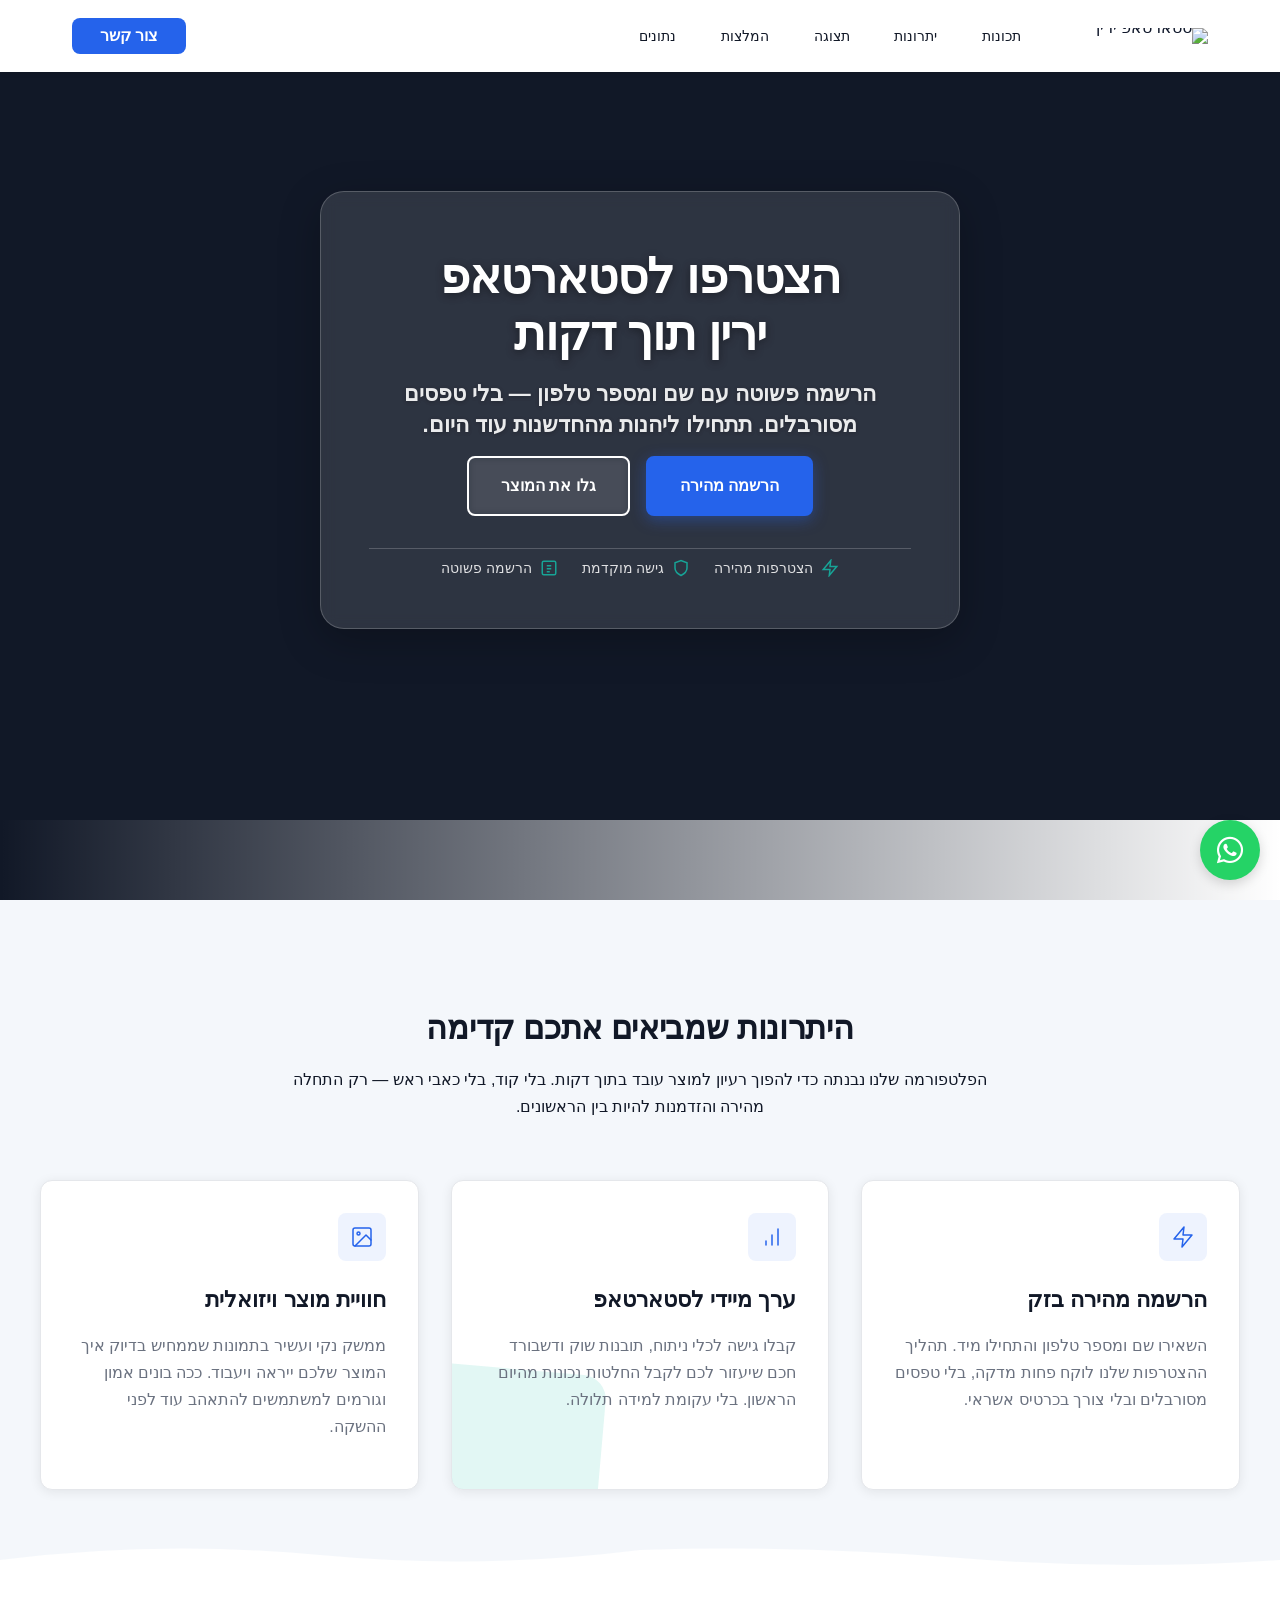
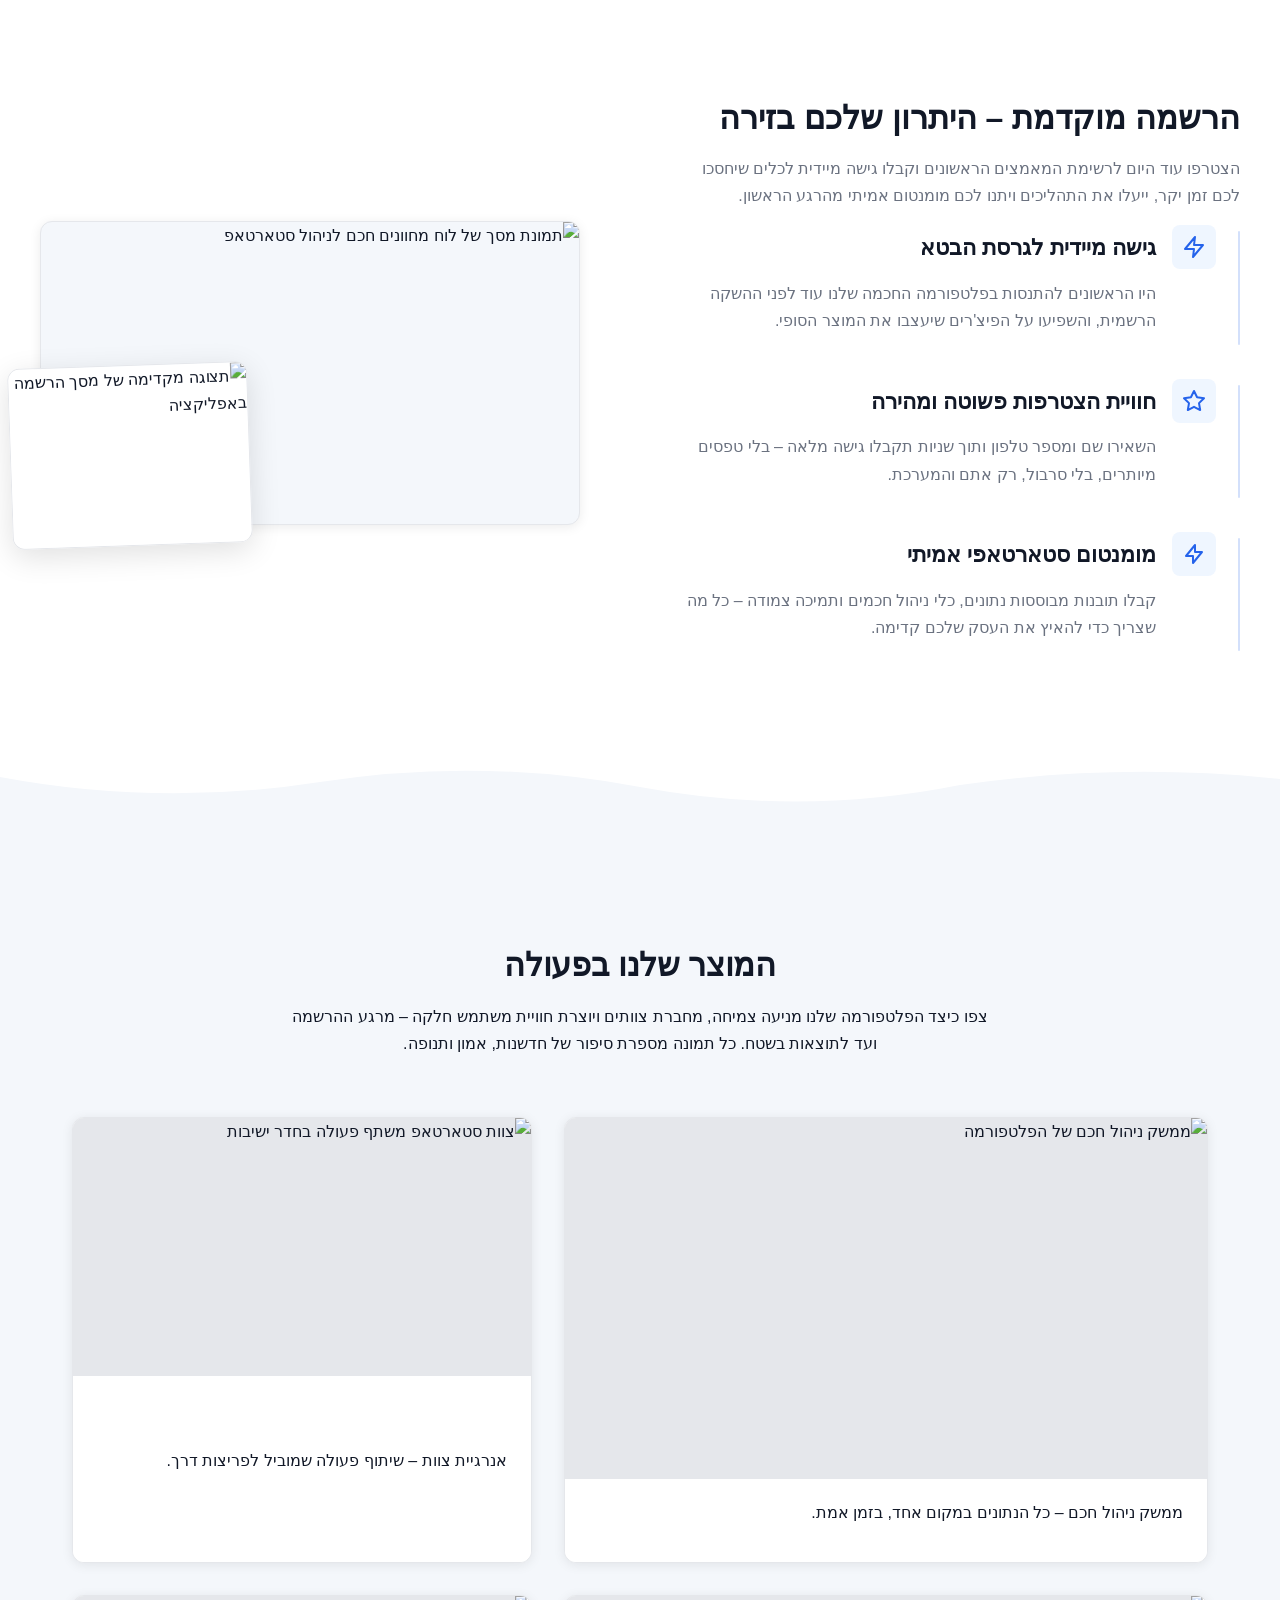
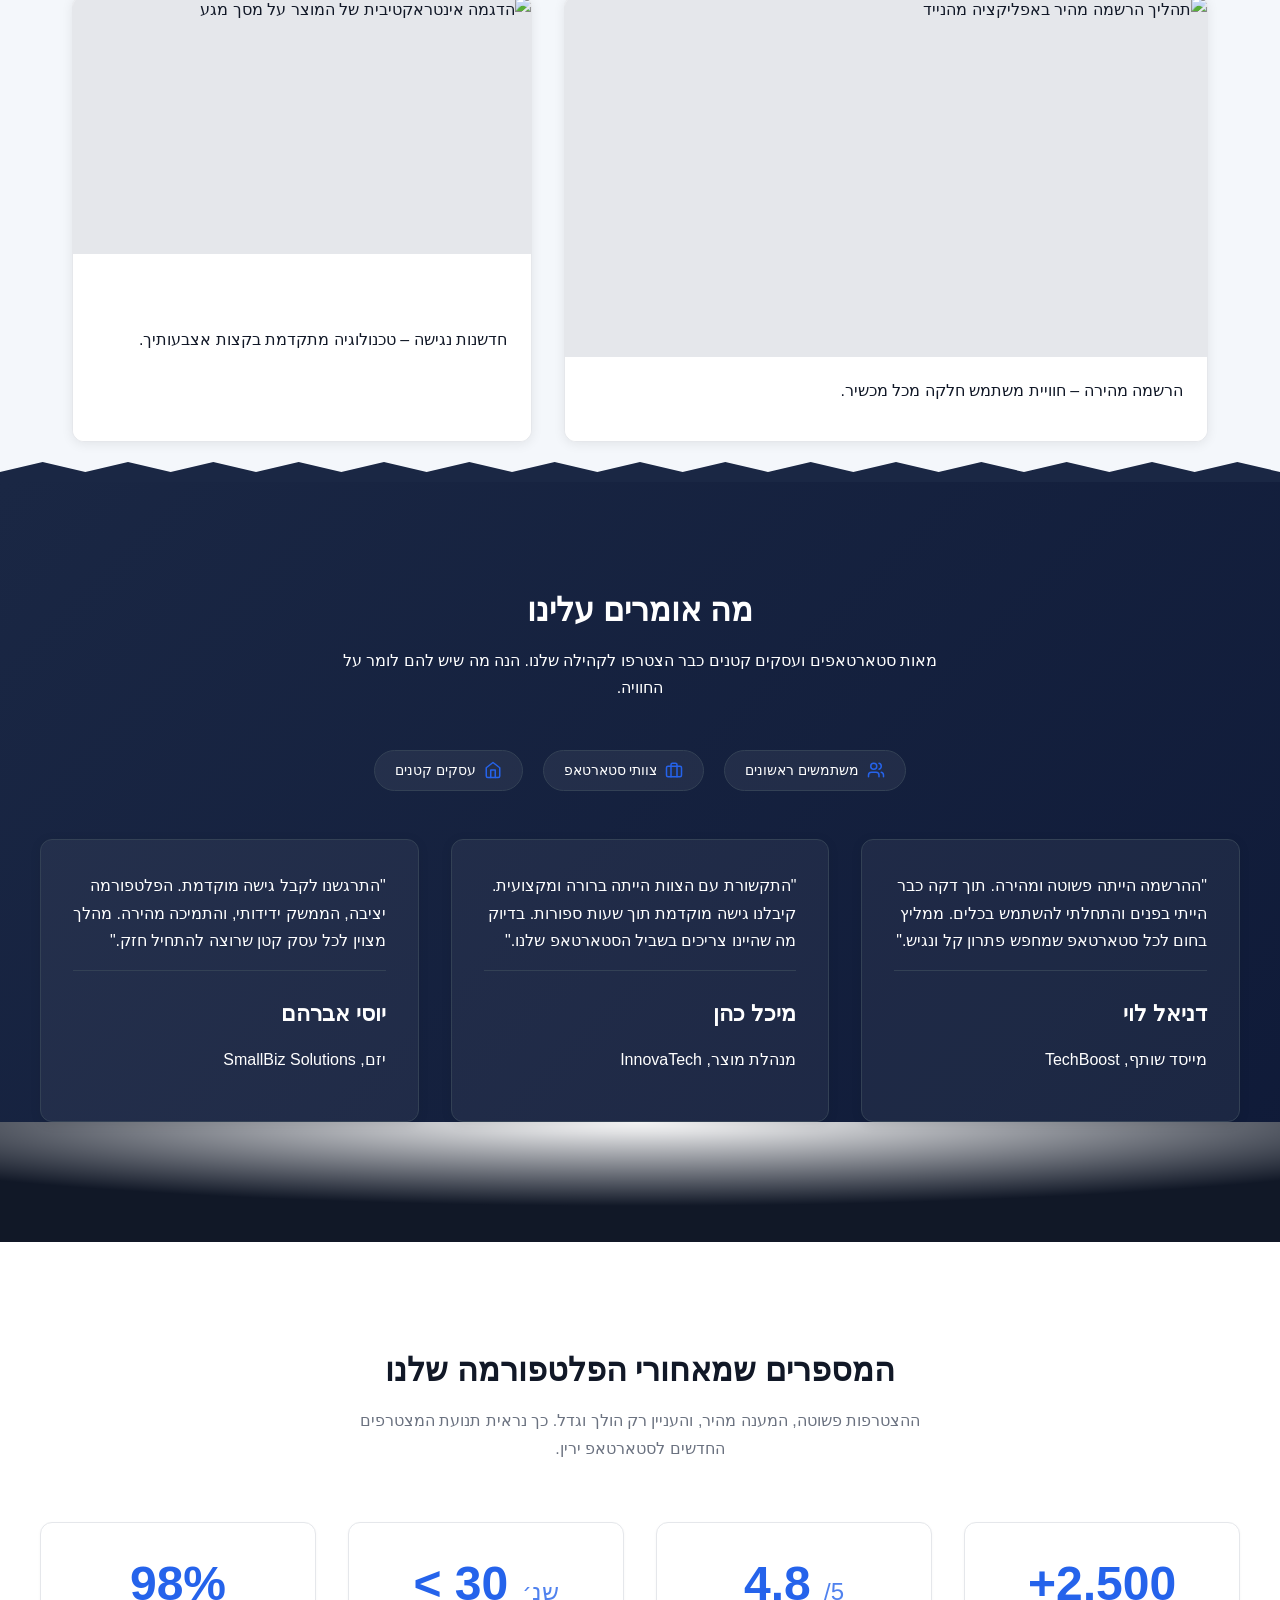
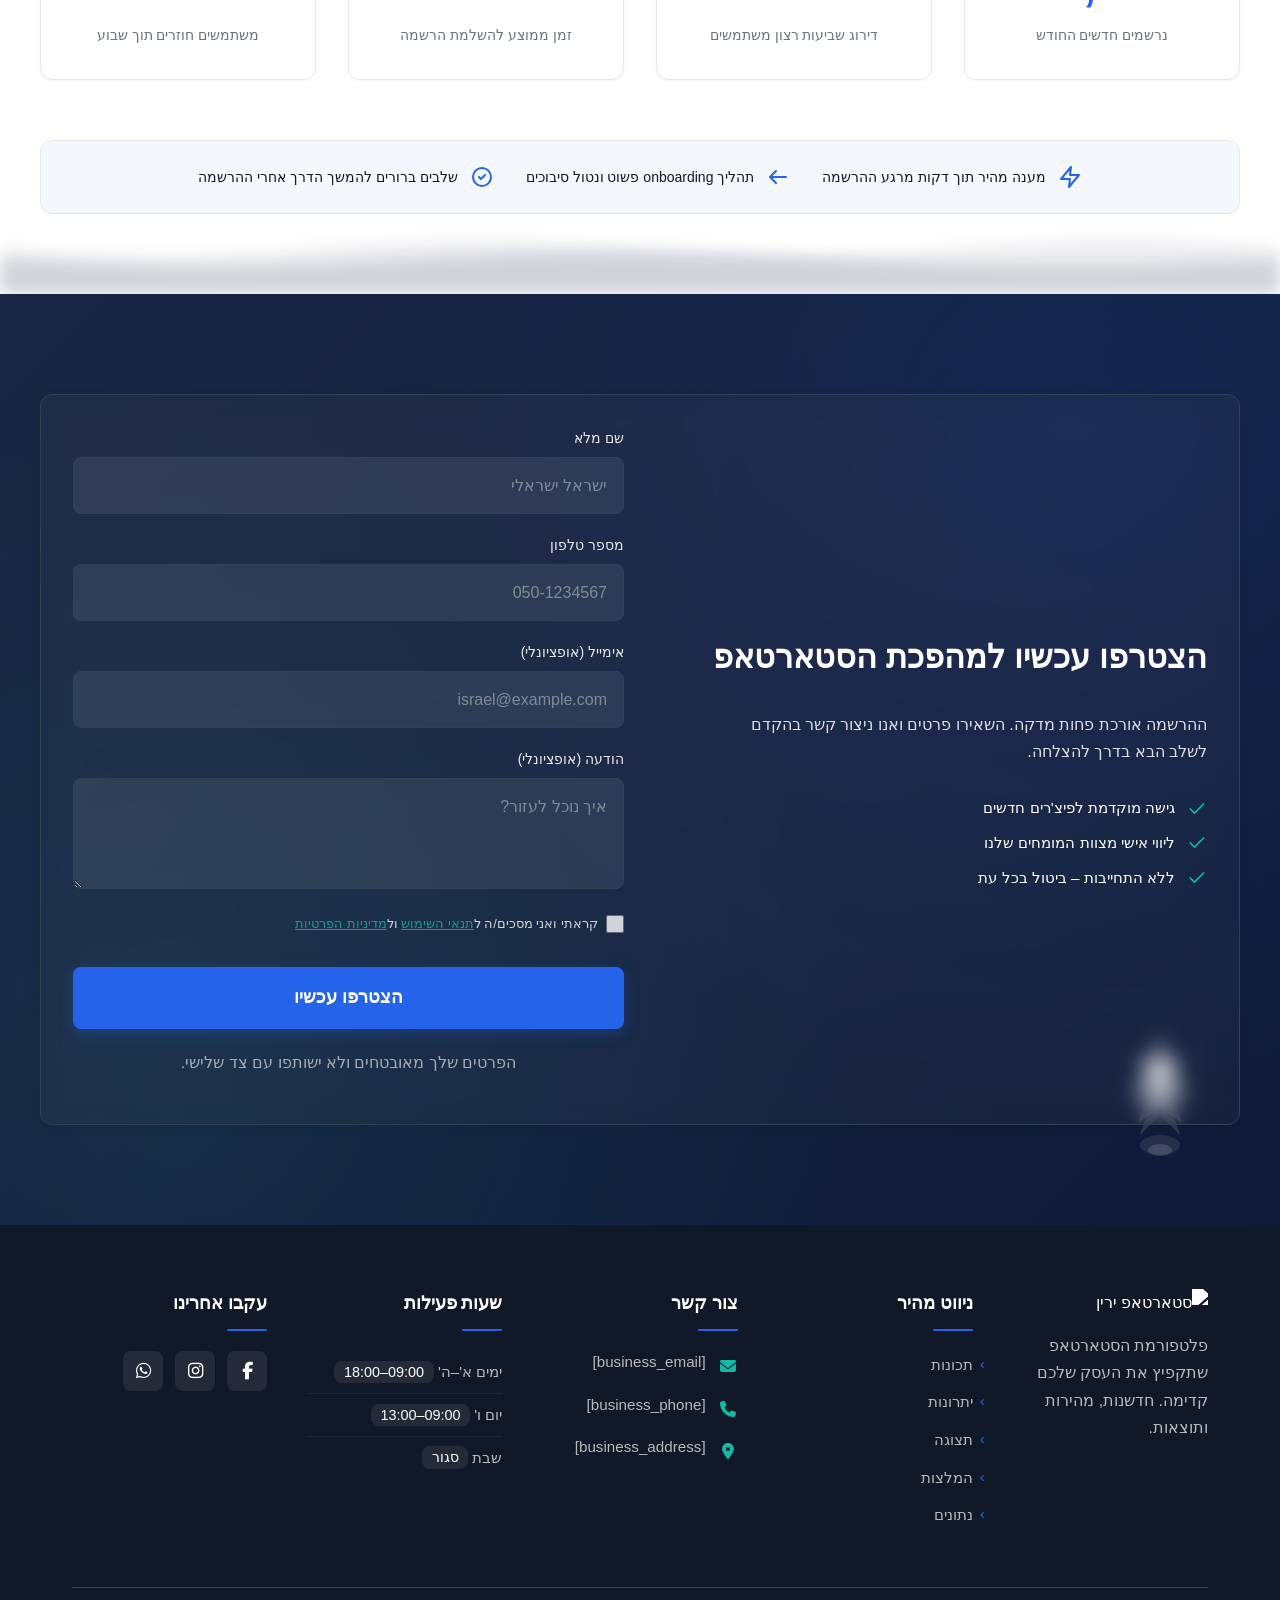
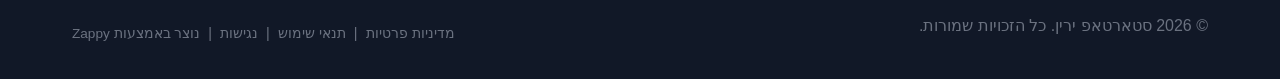
==== public/index.html @ 07b591f6 "Initial website commit" ====
<!DOCTYPE html>
<html lang="he" dir="rtl">
<head>
    <meta charset="UTF-8">
    <meta name="viewport" content="width=device-width, initial-scale=1.0">
    <meta name="robots" content="index, follow">
    <title>הצטרפו למהפכת הסטארטאפים — סטארטאפ ירין</title>
    <meta name="description" content="סטארטאפ ירין מזמין אתכם להירשם עכשיו עם שם ומספר טלפון ולהיות חלק מהדור הבא של חברות טכנולוגיות. גלו תמונות מעוררות השראה והתחילו את המסע שלכם עוד היום!">
    <meta name="keywords" content="hr technology startups, startup technology companies, הרשמה לסטארטאפ, חדשנות טכנולוגית, לידים לסטארטאפים">
    
    <!-- Favicons -->
    <link rel="icon" type="image/x-icon" href="/assets/favicon.ico">
    <link rel="icon" type="image/png" sizes="16x16" href="/assets/favicon-16x16.png">
    <link rel="icon" type="image/png" sizes="32x32" href="/assets/favicon-32x32.png">
    <link rel="icon" type="image/png" sizes="48x48" href="/assets/favicon-48x48.png">
    <link rel="icon" type="image/png" sizes="192x192" href="/assets/favicon-192x192.png">
    <link rel="icon" type="image/png" sizes="512x512" href="/assets/favicon-512x512.png">
    <link rel="apple-touch-icon" href="/assets/apple-touch-icon.png">
    <!-- Zappy Analytics -->
<script>
(function() {
  'use strict';
  
  // Configuration
  var config = {
    websiteId: 'b6026692-5ece-410d-b114-a213144dacfb',
    apiUrl: 'https://api.zappy5.com/api/analytics/track',
    sessionDuration: 30 * 60 * 1000, // 30 minutes
    visitorDuration: 30 * 24 * 60 * 60 * 1000, // 30 days
    trackPageViews: true,
    trackClicks: true,
    trackFormSubmissions: true
  };
  
  // Generate or retrieve persistent visitor ID (30 days)
  function getVisitorId() {
    var visitorKey = 'zappy_visitor_' + config.websiteId;
    var visitor = null;
    
    try {
      visitor = localStorage.getItem(visitorKey);
      if (visitor) {
        var visitorData = JSON.parse(visitor);
        var now = Date.now();
        
        // Check if visitor ID is still valid (30 days)
        if (now - visitorData.created < config.visitorDuration) {
          // Update last seen timestamp
          visitorData.lastSeen = now;
          localStorage.setItem(visitorKey, JSON.stringify(visitorData));
          return visitorData.id;
        }
      }
    } catch (e) {
      console.warn('Zappy Analytics: LocalStorage not available');
    }
    
    // Generate new visitor ID
    var newVisitorId = 'zv_' + Date.now() + '_' + Math.random().toString(36).substr(2, 9);
    
    try {
      localStorage.setItem(visitorKey, JSON.stringify({
        id: newVisitorId,
        created: Date.now(),
        lastSeen: Date.now()
      }));
    } catch (e) {
      // Continue without local storage
    }
    
    return newVisitorId;
  }
  
  // Generate or retrieve session ID (30 minutes)
  function getSessionId() {
    var sessionKey = 'zappy_session_' + config.websiteId;
    var session = null;
    
    try {
      session = sessionStorage.getItem(sessionKey);
      if (session) {
        var sessionData = JSON.parse(session);
        var now = Date.now();
        
        // Check if session is still valid
        if (now - sessionData.timestamp < config.sessionDuration) {
          // Update timestamp
          sessionData.timestamp = now;
          sessionStorage.setItem(sessionKey, JSON.stringify(sessionData));
          return sessionData.id;
        }
      }
    } catch (e) {
      console.warn('Zappy Analytics: SessionStorage not available');
    }
    
    // Generate new session ID
    var newSessionId = 'zs_' + Date.now() + '_' + Math.random().toString(36).substr(2, 9);
    
    try {
      sessionStorage.setItem(sessionKey, JSON.stringify({
        id: newSessionId,
        timestamp: Date.now()
      }));
    } catch (e) {
      // Continue without session storage
    }
    
    return newSessionId;
  }
  
  var visitorId = getVisitorId();
  var sessionId = getSessionId();
  
  // Track an event
  function trackEvent(eventType, data) {
    data = data || {};
    
    var eventData = {
      website_id: config.websiteId,
      event_type: eventType,
      page_path: window.location.pathname,
      referrer: document.referrer || 'direct',
      visitor_id: visitorId,
      session_id: sessionId,
      metadata: data
    };
    
    // Use sendBeacon if available (better for page unload events)
    if (navigator.sendBeacon) {
      var blob = new Blob([JSON.stringify(eventData)], { type: 'application/json' });
      navigator.sendBeacon(config.apiUrl, blob);
    } else {
      // Fallback to fetch
      fetch(config.apiUrl, {
        method: 'POST',
        headers: {
          'Content-Type': 'application/json'
        },
        body: JSON.stringify(eventData),
        keepalive: true
      }).catch(function(error) {
        console.warn('Zappy Analytics: Failed to track event', error);
      });
    }
  }
  
  // Track page view
  if (config.trackPageViews) {
    trackEvent('pageview', {
      title: document.title,
      url: window.location.href
    });
  }
  
  // Track clicks on important elements
  if (config.trackClicks) {
    document.addEventListener('click', function(e) {
      var target = e.target;
      
      // Track button clicks (counted as actions)
      if (target.tagName === 'BUTTON' || target.closest('button')) {
        var button = target.tagName === 'BUTTON' ? target : target.closest('button');
        var clickMeta = {
          element: 'button',
          text: button.textContent.trim().substring(0, 100),
          id: button.id || null,
          class: button.className || null
        };
        
        trackEvent('click', clickMeta);
      }
      
      // Track link clicks (navigation - not counted as actions)
      else if (target.tagName === 'A' || target.closest('a')) {
        var link = target.tagName === 'A' ? target : target.closest('a');
        var navMeta = {
          element: 'link',
          text: link.textContent.trim().substring(0, 100),
          href: link.href,
          external: link.hostname !== window.location.hostname
        };
        
        trackEvent('navigation', navMeta);
      }
    }, true);
  }
  
  
  // Track form submissions
  if (config.trackFormSubmissions) {
    document.addEventListener('submit', function(e) {
      var form = e.target;
      
      trackEvent('form_submit', {
        form_id: form.id || null,
        form_name: form.name || null,
        form_action: form.action || null,
        form_method: form.method || 'GET'
      });
    }, true);
  }
  
  // Track time on page (send on page unload)
  var pageLoadTime = Date.now();
  
  window.addEventListener('beforeunload', function() {
    var timeOnPage = Math.floor((Date.now() - pageLoadTime) / 1000); // in seconds
    
    trackEvent('page_unload', {
      time_on_page: timeOnPage,
      page_path: window.location.pathname
    });
  });
  
  // Expose tracking function globally for custom events
  window.zappyAnalytics = {
    track: trackEvent,
    getVisitorId: function() { return visitorId; },
    getSessionId: function() { return sessionId; }
  };
  
})();
</script>
<!-- End Zappy Analytics -->
    <meta property="og:title" content="הצטרפו למהפכת הסטארטאפים — סטארטאפ ירין">
    <meta property="og:description" content="סטארטאפ ירין מזמין אתכם להירשם עכשיו עם שם ומספר טלפון ולהיות חלק מהדור הבא של חברות טכנולוגיות. גלו תמונות מעוררות השראה והתחילו את המסע שלכם עוד היום!">
    <meta name="twitter:card" content="summary_large_image">
    <meta name="twitter:title" content="הצטרפו למהפכת הסטארטאפים — סטארטאפ ירין">
    <meta name="twitter:description" content="סטארטאפ ירין מזמין אתכם להירשם עכשיו עם שם ומספר טלפון ולהיות חלק מהדור הבא של חברות טכנולוגיות. גלו תמונות מעוררות השראה והתחילו את המסע שלכם עוד היום!">
    <meta property="og:type" content="website">
  <meta property="og:locale" content="he_IL">
  
  
  
  
  
  <link rel="stylesheet" href="https://cdnjs.cloudflare.com/ajax/libs/font-awesome/6.4.0/css/all.min.css">
  <style>
    .skip-link { position: absolute; top: 0; left: 0; transform: translateY(-200%); padding: 12px 18px; background: var(--bg-dark, #1a1a1a); color: var(--text-light, #fff); font-weight: 600; border-radius: 0 0 8px 0; z-index: 10000; }
    .skip-link:focus { transform: none; outline: 2px solid var(--ring, #fff); outline-offset: 2px; }
    :focus-visible { outline: 2px solid var(--ring, currentColor); outline-offset: 3px; }
  </style>


  
    <!-- Favicons -->
    <link rel="icon" type="image/x-icon" href="/assets/favicon.ico">
    <link rel="icon" type="image/png" sizes="16x16" href="/assets/favicon-16x16.png">
    <link rel="icon" type="image/png" sizes="32x32" href="/assets/favicon-32x32.png">
    <link rel="icon" type="image/png" sizes="48x48" href="/assets/favicon-48x48.png">
    <link rel="icon" type="image/png" sizes="192x192" href="/assets/favicon-192x192.png">
    <link rel="icon" type="image/png" sizes="512x512" href="/assets/favicon-512x512.png">
    <link rel="apple-touch-icon" href="/assets/apple-touch-icon.png">
    <!-- Cookie Consent -->
    <link rel="stylesheet" href="https://cdn.jsdelivr.net/npm/vanilla-cookieconsent@3/dist/cookieconsent.css">
    <script src="https://cdn.jsdelivr.net/npm/vanilla-cookieconsent@3/dist/cookieconsent.umd.js"></script>
    <!-- Mickidum Accessibility Toolbar -->
    <script src="https://cdn.jsdelivr.net/gh/mickidum/acc_toolbar/acctoolbar/acctoolbar.min.js"></script>
    <link rel="stylesheet" href="/styles.css">
    <script>window.ZAPPY_WEBSITE_ID = "b6026692-5ece-410d-b114-a213144dacfb"; window.ZAPPY_API_BASE = "https://api.zappy5.com";</script>

    <style id="zappy-dropdown-submenu-styles">
      /* ========== DESKTOP DROPDOWN SUBMENU STYLES ========== */
      /* Base styles for dropdown submenus - parent must be positioned */
      .nav-menu li:has(.sub-menu), nav li:has(.sub-menu), .navbar li:has(.sub-menu), #navMenu li:has(.sub-menu) { position: relative; }
      /* Submenu base - hidden by default */
      .nav-menu .sub-menu, nav .sub-menu, .navbar .sub-menu, #navMenu .sub-menu { display: block !important; position: absolute !important; top: 100%; left: 0; min-width: 220px; background: white; border-radius: 8px; box-shadow: 0 8px 25px rgba(0,0,0,0.15); padding: 8px 0; opacity: 0; visibility: hidden; transform: translateY(10px); transition: all 0.3s ease; z-index: 1000; list-style: none; pointer-events: none; }
      /* CRITICAL: Desktop hover styles to show dropdown */
      .nav-menu li:hover > .sub-menu, nav li:hover > .sub-menu, .navbar li:hover > .sub-menu, #navMenu li:hover > .sub-menu { opacity: 1 !important; visibility: visible !important; transform: translateY(0) !important; pointer-events: auto !important; }
      /* Submenu item styling */
      .sub-menu li { list-style: none; margin: 0; padding: 0; }
      .sub-menu a { display: block !important; padding: 10px 16px !important; color: var(--text-dark, #333) !important; font-weight: 500; text-decoration: none; white-space: nowrap; transition: background-color 0.2s; }
      .sub-menu .zappy-nav-child > a { padding-left: 28px !important; font-size: 0.9em !important; opacity: 0.85 !important; }
      [dir="rtl"] .sub-menu .zappy-nav-child > a, html[lang="he"] .sub-menu .zappy-nav-child > a, html[lang="ar"] .sub-menu .zappy-nav-child > a { padding-left: 10px !important; padding-right: 28px !important; }
      .sub-menu .zappy-nav-parent > a { font-weight: 600 !important; }
      .sub-menu a:hover { background-color: #f5f5f5; }
      /* RTL (Hebrew/Arabic) dropdown positioning */
      [dir="rtl"] .nav-menu .sub-menu, [dir="rtl"] nav .sub-menu, [dir="rtl"] .navbar .sub-menu, html[lang="he"] .nav-menu .sub-menu, html[lang="he"] nav .sub-menu, html[lang="he"] .navbar .sub-menu, html[lang="ar"] .nav-menu .sub-menu, html[lang="ar"] nav .sub-menu, html[lang="ar"] .navbar .sub-menu { left: auto !important; right: 0 !important; }
      /* Hide empty dropdown menus (exclude catalog sub-menus that use <a> children instead of <li>) */
      .sub-menu:empty, .sub-menu:not(:has(li:not(.zappy-hidden-menu-item))):not(:has(> a)), .sub-menu:not(:has(li)):not(:has(> a)) { display: none !important; opacity: 0 !important; visibility: hidden !important; pointer-events: none !important; }
      /* Desktop: show submenu on Menu Group hover */
      li:has(.menu-group-title):hover > .sub-menu { opacity: 1 !important; visibility: visible !important; transform: translateY(0) !important; pointer-events: auto !important; }
      /* Menu Group title styling */
      .nav-menu > li > .menu-group-title, #navMenu > li > .menu-group-title { display: inline-block; padding: 0.5rem 1rem; cursor: default; user-select: none; }
      
      /* ========== MOBILE SUBMENU STYLES ========== */
      @media (max-width: 768px) {
        .nav-menu .sub-menu, nav .sub-menu, .navbar .sub-menu, #navMenu .sub-menu { position: static !important; transform: none !important; box-shadow: none !important; background: transparent !important; max-height: 0; overflow: hidden; opacity: 0; visibility: hidden; transition: max-height 0.3s ease, opacity 0.3s ease; padding: 0 !important; border-radius: 0 !important; }
        .navbar .sub-menu.mobile-expanded, .nav-menu .sub-menu.mobile-expanded, #navMenu .sub-menu.mobile-expanded { max-height: none !important; overflow-y: visible !important; opacity: 1 !important; visibility: visible !important; padding: 8px 0 8px 16px !important; }
        [dir="rtl"] .sub-menu.mobile-expanded, html[lang="he"] .sub-menu.mobile-expanded { padding: 8px 16px 8px 0 !important; }
        /* Disable hover behavior on mobile */
        .nav-menu li:hover > .sub-menu, nav li:hover > .sub-menu, .navbar li:hover > .sub-menu, #navMenu li:hover > .sub-menu { opacity: 0; visibility: hidden; pointer-events: none; }
        .nav-menu li > .sub-menu.mobile-expanded, nav li > .sub-menu.mobile-expanded, .navbar li > .sub-menu.mobile-expanded, #navMenu li > .sub-menu.mobile-expanded { opacity: 1 !important; visibility: visible !important; pointer-events: auto !important; }
        .nav-menu li:has(.sub-menu), nav li:has(.sub-menu), .navbar li:has(.sub-menu), #navMenu li:has(.sub-menu) { display: flex !important; flex-wrap: wrap !important; align-items: center !important; position: relative !important; min-height: 44px !important; }
        .nav-menu li:has(.sub-menu) > a, nav li:has(.sub-menu) > a, .navbar li:has(.sub-menu) > a, #navMenu li:has(.sub-menu) > a { flex: 1 !important; min-width: 0 !important; }
        .nav-menu li:has(.sub-menu) > .menu-group-title, nav li:has(.sub-menu) > .menu-group-title, .navbar li:has(.sub-menu) > .menu-group-title, #navMenu li:has(.sub-menu) > .menu-group-title { flex: 1 !important; min-width: 0 !important; padding: 0 !important; line-height: inherit !important; }
        .nav-menu li:has(.sub-menu) > .sub-menu, nav li:has(.sub-menu) > .sub-menu, .navbar li:has(.sub-menu) > .sub-menu, #navMenu li:has(.sub-menu) > .sub-menu { flex-basis: 100% !important; width: 100% !important; }
        .nav-menu li:has(.sub-menu) > a [class*="chevron"], .nav-menu li:has(.sub-menu) > a [class*="arrow"], .nav-menu li:has(.sub-menu) > a .fa-chevron-down, .nav-menu li:has(.sub-menu) > a .fa-angle-down, nav li:has(.sub-menu) > a [class*="chevron"], nav li:has(.sub-menu) > a [class*="arrow"], #navMenu li:has(.sub-menu) > a [class*="chevron"], #navMenu li:has(.sub-menu) > a [class*="arrow"] { display: none !important; visibility: hidden !important; }
        .mobile-submenu-toggle { display: flex !important; align-items: center !important; justify-content: center !important; width: 44px !important; height: auto !important; background: transparent !important; border: none !important; cursor: pointer !important; color: var(--text-dark) !important; position: static !important; flex-shrink: 0 !important; align-self: stretch !important; z-index: 2 !important; padding: 0 !important; margin: 0 !important; }
        .mobile-submenu-toggle::after { content: '' !important; width: 0 !important; height: 0 !important; border-left: 6px solid transparent !important; border-right: 6px solid transparent !important; border-top: 7px solid currentColor !important; transition: transform 0.3s ease !important; }
        .mobile-submenu-toggle.expanded::after { transform: rotate(180deg) !important; }
        .sub-menu a { padding: 10px 0 !important; display: block !important; color: var(--text-dark) !important; white-space: normal !important; }
        .sub-menu .zappy-nav-child > a { padding-left: 28px !important; font-size: 0.9em !important; opacity: 0.85 !important; }
        [dir="rtl"] .sub-menu .zappy-nav-child > a, html[lang="he"] .sub-menu .zappy-nav-child > a, html[lang="ar"] .sub-menu .zappy-nav-child > a { padding-left: 0 !important; padding-right: 28px !important; }
        .sub-menu .zappy-nav-parent > a { font-weight: 600 !important; }
        .nav-menu.active, #navMenu.active { max-width: 100vw !important; overflow-x: hidden !important; box-sizing: border-box !important; }
        .navbar .sub-menu li a, nav.navbar .sub-menu li a, .zappy-products-dropdown .sub-menu a { color: var(--text-dark) !important; }
      }
      @media (min-width: 769px) { .mobile-submenu-toggle { display: none !important; } }
    </style>

    <style id="zappy-widget-visibility">
      html[dir="rtl"] .whatsapp-float { right: 20px !important; left: auto !important; }
      html[dir="ltr"] .whatsapp-float, html:not([dir]) .whatsapp-float { left: 20px !important; right: auto !important; }
      html[dir="rtl"] #mic-access-tool-general-button, html[dir="rtl"] .mic-access-tool-general-button,
      html[dir="rtl"] #mic-init-access-tool .mic-access-tool-general-button,
      html[dir="rtl"] #mic-init-access-tool #mic-access-tool-general-button,
      html[dir="rtl"] ._access-icon { left: 20px !important; right: auto !important; }
      html[dir="ltr"] #mic-access-tool-general-button, html[dir="ltr"] .mic-access-tool-general-button,
      html[dir="ltr"] #mic-init-access-tool .mic-access-tool-general-button,
      html[dir="ltr"] #mic-init-access-tool #mic-access-tool-general-button,
      html[dir="ltr"] ._access-icon,
      html:not([dir]) #mic-access-tool-general-button, html:not([dir]) .mic-access-tool-general-button,
      html:not([dir]) #mic-init-access-tool .mic-access-tool-general-button,
      html:not([dir]) #mic-init-access-tool #mic-access-tool-general-button,
      html:not([dir]) ._access-icon { right: 20px !important; left: auto !important; }
      @media (max-width: 768px) { .whatsapp-float { display: flex !important; } }
      @media (min-width: 769px) { .whatsapp-float { display: flex !important; } }
      @media (max-width: 768px) {
        #mic-access-tool-general-button, .mic-access-tool-general-button,
        #mic-init-access-tool .mic-access-tool-general-button, #mic-init-access-tool #mic-access-tool-general-button,
        ._access-icon { display: flex !important; visibility: visible !important; opacity: 1 !important; pointer-events: auto !important; }
        #mic-access-tool-box.opened-mic-access-tool, .mic-access-tool-box.opened-mic-access-tool,
        #mic-init-access-tool #mic-access-tool-box.opened-mic-access-tool {
          visibility: visible !important; opacity: 1 !important; pointer-events: auto !important;
        }
      }
      @media (min-width: 769px) {
        #mic-access-tool-general-button, .mic-access-tool-general-button,
        #mic-init-access-tool .mic-access-tool-general-button, #mic-init-access-tool #mic-access-tool-general-button,
        ._access-icon { display: flex !important; visibility: visible !important; opacity: 1 !important; pointer-events: auto !important; }
        #mic-access-tool-box.opened-mic-access-tool, .mic-access-tool-box.opened-mic-access-tool,
        #mic-init-access-tool #mic-access-tool-box.opened-mic-access-tool {
          visibility: visible !important; opacity: 1 !important; pointer-events: auto !important;
        }
      }
    </style>
</head>
<body>
<a class="skip-link" href="#main">דלג לתוכן הראשי</a>
  <nav class="navbar" dir="rtl">
  <button class="mobile-toggle" id="mobileToggle" aria-label="Menu">
    <svg class="hamburger-icon" width="24" height="24" viewBox="0 0 24 24" fill="none">
      <path d="M3 12h18M3 6h18M3 18h18" stroke="currentColor" stroke-width="2" stroke-linecap="round"></path>
    </svg>
    <svg class="close-icon" width="24" height="24" viewBox="0 0 24 24" fill="none" style="display: none;">
      <path d="M18 6L6 18M6 6l12 12" stroke="currentColor" stroke-width="2" stroke-linecap="round"></path>
    </svg>
  </button>
  
  <button class="phone-header-btn" data-phone="[business_phone]" aria-label="Call">
    <svg width="20" height="20" viewBox="0 0 24 24" fill="currentColor">
      <path d="M22 16.92v3a2 2 0 0 1-2.18 2 19.79 19.79 0 0 1-8.63-3.07 19.5 19.5 0 0 1-6-6 19.79 19.79 0 0 1-3.07-8.67A2 2 0 0 1 4.11 2h3a2 2 0 0 1 2 1.72 12.84 12.84 0 0 0 .7 2.81 2 2 0 0 1-.45 2.11L8.09 9.91a16 16 0 0 0 6 6l1.27-1.27a2 2 0 0 1 2.11-.45 12.84 12.84 0 0 0 2.81.7A2 2 0 0 1 22 16.92z"></path>
    </svg>
  </button>

  <div class="nav-container">
    <div class="nav-right-group"><div class="nav-brand">
      <a href="/" class="logo-link"><img class="logo" src="/assets/site-----image-1.webp" alt="‏סטארטאפ ירין"></a>
    </div><ul class="nav-menu" id="navMenu"><li><a href="#features">תכונות</a></li><li><a href="#benefits">יתרונות</a></li><li><a href="#showcase">תצוגה</a></li><li><a href="#testimonials">המלצות</a></li><li><a href="#stats">נתונים</a></li></ul></div>
    
    
    
    <div class="nav-cta-container">
      <a href="#cta" class="nav-cta-btn">צור קשר</a>
    </div>
  </div>
</nav>
<script>

// Navbar Mobile Menu Toggle and Contrast Fix
(function() {
  // Use 'load' event instead of 'DOMContentLoaded' to ensure we run AFTER all other scripts
  window.addEventListener('load', function() {
    
    // FIX MOBILE BUTTON CONTRAST
    // Detect navbar background color and apply contrasting color to mobile buttons
    const navbar = document.querySelector('.navbar, nav, header');
    if (!navbar) {
      console.log('[Navbar] Navbar element not found');
      return;
    }
    
    // DECLARE VARIABLES EARLY to avoid Temporal Dead Zone errors
    // These are used in multiple places below
    let mobileToggle = document.getElementById('mobileToggle') ||
                       document.querySelector('.mobile-toggle') ||
                       document.querySelector('.hamburger') ||
                       document.querySelector('.hamburger-menu') ||
                       document.querySelector('.menu-toggle') ||
                       document.querySelector('.burger-menu') ||
                       document.querySelector('[aria-label="Menu"]') ||
                       document.querySelector('[aria-label="תפריט"]');
    
    const phoneBtn = document.querySelector('.phone-header-btn');
    
    const computedStyle = window.getComputedStyle(navbar);
    let bgColor = computedStyle.backgroundColor;
    
    console.log('[Navbar] Initial navbar background:', bgColor);
    
    // Check if background is transparent or rgba with 0 alpha
    const isTransparent = bgColor === 'transparent' || 
                         bgColor === 'rgba(0, 0, 0, 0)' ||
                         (bgColor.startsWith('rgba') && bgColor.includes(', 0)'));
    
    if (isTransparent) {
      // Check for background-image or gradient
      const bgImage = computedStyle.backgroundImage;
      if (bgImage && bgImage !== 'none') {
        console.log('[Navbar] Navbar has background image/gradient, using dark text');
        bgColor = 'rgb(240, 240, 240)'; // Assume light background
      } else {
        // Transparent navbar - check body background
        const bodyBg = window.getComputedStyle(document.body).backgroundColor;
        console.log('[Navbar] Navbar transparent, using body background:', bodyBg);
        bgColor = bodyBg;
      }
    }
    
    // Calculate luminance to determine if background is light or dark
    const rgb = bgColor.match(/\d+/g);
    if (rgb && rgb.length >= 3) {
      const r = parseInt(rgb[0]);
      const g = parseInt(rgb[1]);
      const b = parseInt(rgb[2]);
      const luminance = (0.299 * r + 0.587 * g + 0.114 * b) / 255;
      
      // Mobile button colors are set by Claude's AI-generated CSS (same as .nav-menu a)
      // No dynamic color overrides needed - colors come from the generated navbar CSS
      console.log('[Navbar] Mobile button colors preserved from Claude CSS (luminance:', luminance.toFixed(2) + ')');
      
      // FIX ICON SIZES - Ensure SVGs are properly sized and visible
      // INJECT CRITICAL CSS TO OVERRIDE ANY CONFLICTING RULES
      const criticalCSS = document.createElement('style');
      criticalCSS.id = 'zappy-mobile-nav-fix';
      const htmlLang = document.documentElement.lang || 'en';
      const htmlDir = document.documentElement.dir || 'ltr';
      // Check both dir attribute AND lang for RTL detection
      // dir="rtl" is the most reliable indicator
      const isRTL = htmlDir === 'rtl' || htmlLang === 'he' || htmlLang === 'ar';
      
      criticalCSS.textContent = `
        /* Hide mobile buttons on desktop, show only on mobile */
        @media (min-width: 769px) {
          .mobile-toggle,
          .phone-header-btn {
            display: none !important;
          }
        }
        
        /* Show and position mobile buttons correctly on mobile */
        @media (max-width: 768px) {
          .navbar,
          nav.navbar {
            min-height: 70px !important;
          }

          .mobile-toggle,
          .phone-header-btn {
            position: absolute !important;
            top: 0 !important;
            bottom: 0 !important;
            margin-top: auto !important;
            margin-bottom: auto !important;
            transform: none !important;
            z-index: 1001 !important;
            display: flex !important;
            align-items: center !important;
            justify-content: center !important;
            width: 36px !important;
            height: 36px !important;
            border-radius: 50% !important;
            border: none !important;
            cursor: pointer !important;
            padding: 6px !important;
            background: none !important;
            color: var(--nav-text, var(--text-dark)) !important;
            touch-action: manipulation !important;
            -webkit-tap-highlight-color: transparent !important;
          }

          html[data-zappy-site-type="ecommerce"] .phone-header-btn,
          body[data-zappy-site-type="ecommerce"] .phone-header-btn,
          html[data-zappy-site-type="ecommerce"] header .phone-header-btn,
          html[data-zappy-site-type="ecommerce"] nav .phone-header-btn {
            display: none !important;
            visibility: hidden !important;
            width: 0 !important;
            height: 0 !important;
            min-width: 0 !important;
            overflow: hidden !important;
          }
          
          /* LTR positioning (default): hamburger LEFT, phone RIGHT */
          html:not([dir="rtl"]):not([lang="he"]):not([lang="ar"]) .mobile-toggle,
          html[dir="ltr"] .mobile-toggle {
            left: 12px !important;
            right: auto !important;
          }
          html:not([dir="rtl"]):not([lang="he"]):not([lang="ar"]) .phone-header-btn,
          html[dir="ltr"] .phone-header-btn {
            right: 12px !important;
            left: auto !important;
          }
          
          /* RTL positioning: hamburger RIGHT, phone LEFT */
          html[dir="rtl"] .mobile-toggle,
          html[lang="he"] .mobile-toggle,
          html[lang="ar"] .mobile-toggle {
            right: 12px !important;
            left: auto !important;
          }
          html[dir="rtl"] .phone-header-btn,
          html[lang="he"] .phone-header-btn,
          html[lang="ar"] .phone-header-btn {
            left: 12px !important;
            right: auto !important;
          }
          
          /* CRITICAL: Ensure nav-container has min-height on mobile */
          /* All children are positioned absolutely/fixed on mobile, so height:auto collapses to 0 */
          .nav-container {
            min-height: 70px !important;
            position: relative !important;
          }
          
          /* Ensure SVG icons are properly sized and inherit color */
          .mobile-toggle svg,
          .phone-header-btn svg {
            width: 24px !important;
            height: 24px !important;
            /* Don't force display - let JavaScript control hamburger/close toggle */
          }
          
          /* Reset nav-cta-container on mobile - remove desktop box-shadow/padding */
          /* that creates a visible ghost box when CTA button is hidden */
          .nav-cta-container {
            box-shadow: none !important;
            padding: 0 !important;
          }
          
          /* Hide nav-cta-container entirely on mobile when there's no lang-switcher */
          /* (only the CTA button is inside, and it's hidden on mobile) */
          .nav-cta-container:not(:has(.lang-switcher)) {
            display: none !important;
          }
          
          /* CRITICAL: Prevent hero image fade gradient from bleeding over headline text */
          /* The .image-fade-gradient has bottom: -30px (extends below parent) */
          /* On mobile stacked layout, this overlaps the h1 text below the image */
          .hero-image-column {
            overflow: hidden !important;
          }
          .image-fade-gradient {
            bottom: 0 !important;
          }
          
          /* Hide desktop language switcher on mobile - hamburger menu handles it */
          /* High specificity to override stored CSS */
          .lang-switcher,
          .nav-cta-container .lang-switcher,
          .nav-container .lang-switcher,
          .navbar .lang-switcher,
          .navbar .nav-cta-container .lang-switcher {
            display: none !important;
          }
        }
      `;
      
      // Remove existing fix if present and inject new one
      const existing = document.getElementById('zappy-mobile-nav-fix');
      if (existing) existing.remove();
      document.head.appendChild(criticalCSS);
      
      console.log('[Navbar] Critical CSS injected for mobile nav positioning');
      
      // ONLY apply inline positioning styles on mobile viewport
      // On desktop, the CSS handles hiding these buttons with display: none
      // Inline styles were breaking desktop layout by overriding CSS
      const isMobileViewport = window.innerWidth <= 768;
      
      if (mobileToggle) {
        // Icon sizing applies to all viewports for consistency
        const hamburgerIcon = mobileToggle.querySelector('.hamburger-icon');
        const closeIcon = mobileToggle.querySelector('.close-icon');
        
        if (hamburgerIcon) {
          hamburgerIcon.style.setProperty('width', '24px', 'important');
          hamburgerIcon.style.setProperty('height', '24px', 'important');
          hamburgerIcon.style.setProperty('display', 'block', 'important'); // Show hamburger by default
        }
        if (closeIcon) {
          closeIcon.style.setProperty('width', '24px', 'important');
          closeIcon.style.setProperty('height', '24px', 'important');
          closeIcon.style.setProperty('display', 'none', 'important'); // Hide close icon by default
        }
        
        // ONLY set positioning inline styles on mobile
        if (isMobileViewport) {
          mobileToggle.style.setProperty('position', 'absolute', 'important');
          mobileToggle.style.setProperty('top', '0', 'important');
          mobileToggle.style.setProperty('bottom', '0', 'important');
          mobileToggle.style.setProperty('margin-top', 'auto', 'important');
          mobileToggle.style.setProperty('margin-bottom', 'auto', 'important');
          mobileToggle.style.setProperty('transform', 'none', 'important');
          mobileToggle.style.setProperty('z-index', '1001', 'important');
          
          // Clear any inline left/right so CSS can take over based on html[dir]
          mobileToggle.style.removeProperty('left');
          mobileToggle.style.removeProperty('right');
          
          console.log('[Navbar] Mobile toggle positioning applied (mobile viewport)');
        } else {
          // On desktop, clear any positioning styles to let CSS handle it
          mobileToggle.style.removeProperty('position');
          mobileToggle.style.removeProperty('top');
          mobileToggle.style.removeProperty('transform');
          mobileToggle.style.removeProperty('z-index');
          mobileToggle.style.removeProperty('left');
          mobileToggle.style.removeProperty('right');
          console.log('[Navbar] Desktop viewport - cleared mobile toggle inline positioning');
        }
      }
      
      if (phoneBtn) {
        // Icon sizing applies to all viewports
        const phoneIcon = phoneBtn.querySelector('svg');
        if (phoneIcon) {
          phoneIcon.style.width = '24px';
          phoneIcon.style.height = '24px';
          phoneIcon.setAttribute('width', '24');
          phoneIcon.setAttribute('height', '24');
        }
        
        // ONLY set positioning inline styles on mobile
        if (isMobileViewport) {
          phoneBtn.style.setProperty('position', 'absolute', 'important');
          phoneBtn.style.setProperty('top', '0', 'important');
          phoneBtn.style.setProperty('bottom', '0', 'important');
          phoneBtn.style.setProperty('margin-top', 'auto', 'important');
          phoneBtn.style.setProperty('margin-bottom', 'auto', 'important');
          phoneBtn.style.setProperty('transform', 'none', 'important');
          phoneBtn.style.setProperty('z-index', '1001', 'important');
          
          // Clear any inline left/right so CSS can take over based on html[dir]
          phoneBtn.style.removeProperty('left');
          phoneBtn.style.removeProperty('right');
          
          console.log('[Navbar] Phone button positioning applied (mobile viewport)');
        } else {
          // On desktop, clear any positioning styles to let CSS handle it
          phoneBtn.style.removeProperty('position');
          phoneBtn.style.removeProperty('top');
          phoneBtn.style.removeProperty('transform');
          phoneBtn.style.removeProperty('z-index');
          phoneBtn.style.removeProperty('left');
          phoneBtn.style.removeProperty('right');
          console.log('[Navbar] Desktop viewport - cleared phone button inline positioning');
        }
      }
    } else {
      console.log('[Navbar] Could not parse background color:', bgColor);
    }
    
    // MOBILE MENU TOGGLE
    // Re-query in case DOM changed (mobileToggle already declared at top of function)
    mobileToggle = document.getElementById('mobileToggle') ||
                   document.querySelector('.mobile-toggle') ||
                   document.querySelector('.hamburger') ||
                   document.querySelector('.hamburger-menu') ||
                   document.querySelector('.menu-toggle') ||
                   document.querySelector('.burger-menu') ||
                   document.querySelector('[aria-label="Menu"]') ||
                   document.querySelector('[aria-label="תפריט"]');
    
    // EXPANDED SEARCH: Find nav menu by ID or class
    const navMenu = document.getElementById('navMenu') ||
                  document.querySelector('.nav-menu') ||
                  document.querySelector('.nav-links') ||
                  document.querySelector('nav ul:not(.submenu)');
    
    if (!mobileToggle || !navMenu) {
      console.log('[Navbar] Mobile toggle or menu not found:', { toggle: !!mobileToggle, menu: !!navMenu });
      return;
    }
    
    // Ensure navMenu has ID for CSS targeting
    if (!navMenu.id) {
      navMenu.id = 'navMenu';
    }
    
    console.log('[Navbar] Initializing mobile menu...');
    
    // Remove any existing event listeners by cloning the button
    const newToggle = mobileToggle.cloneNode(true);
    mobileToggle.parentNode.replaceChild(newToggle, mobileToggle);
    
    // Toggle menu handler (shared by click and touchend)
    function handleToggle(e) {
      e.preventDefault();
      e.stopPropagation();
      
      const hamburgerIcon = newToggle.querySelector('.hamburger-icon');
      const closeIcon = newToggle.querySelector('.close-icon');
      const isActive = navMenu.classList.contains('active');
      
      if (isActive) {
        // Close menu
        navMenu.classList.remove('active');
        if (hamburgerIcon) hamburgerIcon.style.setProperty('display', 'block', 'important');
        if (closeIcon) closeIcon.style.setProperty('display', 'none', 'important');
        document.body.style.overflow = '';
        console.log('[Navbar] Menu closed');
      } else {
        // Open menu
        navMenu.classList.add('active');
        if (hamburgerIcon) hamburgerIcon.style.setProperty('display', 'none', 'important');
        if (closeIcon) closeIcon.style.setProperty('display', 'block', 'important');
        document.body.style.overflow = 'hidden';
        console.log('[Navbar] Menu opened');
      }
    }
    
    // Use click for desktop/emulation and touchend as iOS Safari fallback.
    // Prevent double-fire with a timestamp guard.
    var lastToggleTime = 0;
    function guardedToggle(e) {
      var now = Date.now();
      if (now - lastToggleTime < 300) return;
      lastToggleTime = now;
      handleToggle(e);
    }
    
    newToggle.addEventListener('click', guardedToggle);
    newToggle.addEventListener('touchend', guardedToggle);
    
    // Close menu when clicking nav links (but NOT dropdown toggles)
    const navLinks = navMenu.querySelectorAll('a');
    navLinks.forEach(function(link) {
      link.addEventListener('click', function() {
        // Don't close if it's a dropdown child (unless it's a real navigation link)
        if (this.getAttribute('href') === '#') return;
        
        const hamburgerIcon = newToggle.querySelector('.hamburger-icon');
        const closeIcon = newToggle.querySelector('.close-icon');
        
        navMenu.classList.remove('active');
        if (hamburgerIcon) hamburgerIcon.style.setProperty('display', 'block', 'important');
        if (closeIcon) closeIcon.style.setProperty('display', 'none', 'important');
        document.body.style.overflow = '';
        console.log('[Navbar] Menu closed (link clicked)');
      });
    });
    
    // DROPDOWN MENU TOGGLE (for mobile and touch devices)
    var dropdownToggles = navMenu.querySelectorAll('.dropdown-toggle');
    dropdownToggles.forEach(function(toggle) {
      toggle.addEventListener('click', function(e) {
        e.preventDefault();
        e.stopPropagation();
        var parent = this.closest('.nav-dropdown');
        if (!parent) return;
        
        // Close other open dropdowns at the same level
        var siblings = parent.parentNode.querySelectorAll('.nav-dropdown.open');
        siblings.forEach(function(sib) {
          if (sib !== parent) sib.classList.remove('open');
        });
        
        parent.classList.toggle('open');
        console.log('[Navbar] Dropdown toggled:', parent.classList.contains('open') ? 'open' : 'closed');
      });
    });
    
    // Close dropdowns when clicking outside
    document.addEventListener('click', function(e) {
      if (!e.target.closest('.nav-dropdown')) {
        var openDropdowns = document.querySelectorAll('.nav-dropdown.open');
        openDropdowns.forEach(function(dd) { dd.classList.remove('open'); });
      }
    });
    
    console.log('[Navbar] Dropdown handlers initialized for ' + dropdownToggles.length + ' dropdowns');
    
    // Phone button functionality (phoneBtn already declared at top of function)
    if (phoneBtn) {
      phoneBtn.addEventListener('click', function() {
        // Get phone number from placeholder in page or use default
        const phoneLinks = document.querySelectorAll('a[href^="tel:"]');
        const phoneNumber = phoneLinks.length > 0 
          ? phoneLinks[0].getAttribute('href').replace('tel:', '')
          : '[business_phone]';
        
        window.location.href = 'tel:' + phoneNumber;
        console.log('[Navbar] Phone button clicked');
      });
    }
    
    console.log('[Navbar] Mobile menu initialized successfully');
    
    // WhatsApp button visibility is now controlled via CSS (siteSettings).
    // No JS-based desktop hiding — the button is visible on both mobile and desktop by default.
  });
})();

</script>
  
  <main id="main">
    <section data-band-index="0" id="hero" class="index-hero-section" data-layout-spec="בית-hero" data-hero-type="fullscreen-scrim">
  <div class="index-hero-section__bg-wrapper">
    <img loading="eager" fetchpriority="high" data-hero-bg="true" data-placeholder="index-hero-image-1" data-context="Modern startup office environment with young founders reviewing a product dashboard on a large screen, bright daylight, cool tones, shallow depth of field" width="1200" height="600" src="/assets/site-index-hero-image-1.webp" alt="סביבת סטארטאפ מודרנית" class="index-hero-section__bg-img">
    <div class="index-hero-section__scrim" aria-hidden="true"></div>
  </div>
  <div class="index-hero-section__content">
    <div class="index-hero-section__card">
      <h1 class="index-hero-section__headline">הצטרפו לסטארטאפ ירין תוך דקות</h1>
      <h3 class="index-hero-section__subtitle">הרשמה פשוטה עם שם ומספר טלפון — בלי טפסים מסורבלים. תתחילו ליהנות מהחדשנות עוד היום.</h3>
      <div class="index-hero-section__ctas">
        <a href="#register" class="index-hero-section__btn index-hero-section__btn--primary">הרשמה מהירה</a>
        <a href="#story" class="index-hero-section__btn index-hero-section__btn--secondary">גלו את המוצר</a>
      </div>
      <div class="index-hero-section__trust-row">
        <div class="index-hero-section__trust-chip">
          <svg data-element-type="icon" data-icon-type="svg" viewBox="0 0 24 24" fill="none" stroke="currentColor" stroke-width="2"><path d="M13 2L3 14h9l-1 8 10-12h-9l1-8z"></path></svg>
          <span>הצטרפות מהירה</span>
        </div>
        <div class="index-hero-section__trust-chip">
          <svg data-element-type="icon" data-icon-type="svg" viewBox="0 0 24 24" fill="none" stroke="currentColor" stroke-width="2"><path d="M12 22s8-4 8-10V5l-8-3-8 3v7c0 6 8 10 8 10z"></path></svg>
          <span>גישה מוקדמת</span>
        </div>
        <div class="index-hero-section__trust-chip">
          <svg data-element-type="icon" data-icon-type="svg" viewBox="0 0 24 24" fill="none" stroke="currentColor" stroke-width="2"><rect x="3" y="3" width="18" height="18" rx="2"></rect><line x1="9" y1="9" x2="15" y2="9"></line><line x1="9" y1="13" x2="15" y2="13"></line><line x1="9" y1="17" x2="13" y2="17"></line></svg>
          <span>הרשמה פשוטה</span>
        </div>
      </div>
    </div>
  </div>
  <div class="index-hero-section__divider-wrapper" aria-hidden="true">
    <svg data-no-icon-edit="true" aria-hidden="true" viewBox="0 0 1200 80" preserveAspectRatio="none" xmlns="http://www.w3.org/2000/svg">
      <defs>
        <linearGradient id="index-hero-fade" x1="0%" y1="0%" x2="100%" y2="0%">
          <stop offset="0%" stop-color="var(--bg-light)" stop-opacity="0"></stop>
          <stop offset="50%" stop-color="var(--bg-light)" stop-opacity="0.5"></stop>
          <stop offset="100%" stop-color="var(--bg-light)" stop-opacity="1"></stop>
        </linearGradient>
      </defs>
      <rect x="0" y="0" width="1200" height="80" fill="url(#index-hero-fade)"></rect>
    </svg>
  </div>
</section>

<section data-band-index="1" id="features" class="index-features-section" data-layout-spec="בית-features">
  <div class="index-features-section__intro">
    <h2>היתרונות שמביאים אתכם קדימה</h2>
    <p>הפלטפורמה שלנו נבנתה כדי להפוך רעיון למוצר עובד בתוך דקות. בלי קוד, בלי כאבי ראש — רק התחלה מהירה והזדמנות להיות בין הראשונים.</p>
  </div>

  <div class="index-features-section__grid">
    <!-- Card 1 -->
    <div class="index-features-section__card">
      <div class="index-features-section__card-icon">
        <svg data-element-type="icon" data-icon-type="svg" xmlns="http://www.w3.org/2000/svg" viewBox="0 0 24 24" fill="none" stroke="currentColor" stroke-width="1.5" stroke-linecap="round" stroke-linejoin="round"><path d="M13 2L3 14h9l-1 8 10-12h-9l1-8z"></path></svg>
      </div>
      <h3>הרשמה מהירה בזק</h3>
      <p>השאירו שם ומספר טלפון והתחילו מיד. תהליך ההצטרפות שלנו לוקח פחות מדקה, בלי טפסים מסורבלים ובלי צורך בכרטיס אשראי.</p>
    </div>

    <!-- Card 2 (Middle with teal backplate) -->
    <div class="index-features-section__card index-features-section__card--accent">
      <div class="index-features-section__card-icon">
        <svg data-element-type="icon" data-icon-type="svg" xmlns="http://www.w3.org/2000/svg" viewBox="0 0 24 24" fill="none" stroke="currentColor" stroke-width="1.5" stroke-linecap="round" stroke-linejoin="round"><path d="M12 20V10M18 20V4M6 20v-4"></path></svg>
      </div>
      <h3>ערך מיידי לסטארטאפ</h3>
      <p>קבלו גישה לכלי ניתוח, תובנות שוק ודשבורד חכם שיעזור לכם לקבל החלטות נכונות מהיום הראשון. בלי עקומת למידה תלולה.</p>
      <div class="index-features-section__backplate" aria-hidden="true"></div>
    </div>

    <!-- Card 3 -->
    <div class="index-features-section__card">
      <div class="index-features-section__card-icon">
        <svg data-element-type="icon" data-icon-type="svg" xmlns="http://www.w3.org/2000/svg" viewBox="0 0 24 24" fill="none" stroke="currentColor" stroke-width="1.5" stroke-linecap="round" stroke-linejoin="round"><rect x="3" y="3" width="18" height="18" rx="2" ry="2"></rect><circle cx="8.5" cy="8.5" r="1.5"></circle><polyline points="21 15 16 10 5 21"></polyline></svg>
      </div>
      <h3>חוויית מוצר ויזואלית</h3>
      <p>ממשק נקי ועשיר בתמונות שממחיש בדיוק איך המוצר שלכם ייראה ויעבוד. ככה בונים אמון וגורמים למשתמשים להתאהב עוד לפני ההשקה.</p>
    </div>
  </div>

  <!-- Bottom SVG Divider -->
  <div class="index-features-section__divider-wrapper">
    <svg data-no-icon-edit="true" aria-hidden="true" viewBox="0 0 1200 60" preserveAspectRatio="none" xmlns="http://www.w3.org/2000/svg">
      <path d="M0,60 L0,30 Q150,10 300,25 T600,20 Q750,15 900,28 T1200,30 L1200,60 Z" fill="var(--bg-light)"></path>
    </svg>
  </div>
</section>

<section data-band-index="2" id="benefits" class="index-benefits-section" data-layout-spec="בית-benefits">
  <div class="index-benefits-section__container">
    <!-- Content Column (Right side in RTL) -->
    <div class="index-benefits-section__content">
      <h2 class="index-benefits-section__heading">הרשמה מוקדמת – היתרון שלכם בזירה</h2>
      <p class="index-benefits-section__subtitle">הצטרפו עוד היום לרשימת המאמצים הראשונים וקבלו גישה מיידית לכלים שיחסכו לכם זמן יקר, ייעלו את התהליכים ויתנו לכם מומנטום אמיתי מהרגע הראשון.</p>
      
      <ul class="index-benefits-section__list">
        <li class="index-benefits-section__item">
          <div class="index-benefits-section__item-icon">
            <svg data-element-type="icon" data-icon-type="svg" width="24" height="24" viewBox="0 0 24 24" fill="none" xmlns="http://www.w3.org/2000/svg">
              <path d="M13 2L3 14H12L11 22L21 10H12L13 2Z" stroke="currentColor" stroke-width="2" stroke-linecap="round" stroke-linejoin="round"></path>
            </svg>
          </div>
          <div class="index-benefits-section__item-content">
            <h3 class="index-benefits-section__item-title">גישה מיידית לגרסת הבטא</h3>
            <p class="index-benefits-section__item-text">היו הראשונים להתנסות בפלטפורמה החכמה שלנו עוד לפני ההשקה הרשמית, והשפיעו על הפיצ'רים שיעצבו את המוצר הסופי.</p>
          </div>
        </li>
        <li class="index-benefits-section__item">
          <div class="index-benefits-section__item-icon">
            <svg data-element-type="icon" data-icon-type="svg" width="24" height="24" viewBox="0 0 24 24" fill="none" xmlns="http://www.w3.org/2000/svg">
              <path d="M12 2L15.09 8.26L22 9.27L17 14.14L18.18 21.02L12 17.77L5.82 21.02L7 14.14L2 9.27L8.91 8.26L12 2Z" stroke="currentColor" stroke-width="2" stroke-linecap="round" stroke-linejoin="round"></path>
            </svg>
          </div>
          <div class="index-benefits-section__item-content">
            <h3 class="index-benefits-section__item-title">חוויית הצטרפות פשוטה ומהירה</h3>
            <p class="index-benefits-section__item-text">השאירו שם ומספר טלפון ותוך שניות תקבלו גישה מלאה – בלי טפסים מיותרים, בלי סרבול, רק אתם והמערכת.</p>
          </div>
        </li>
        <li class="index-benefits-section__item">
          <div class="index-benefits-section__item-icon">
            <svg data-element-type="icon" data-icon-type="svg" width="24" height="24" viewBox="0 0 24 24" fill="none" xmlns="http://www.w3.org/2000/svg">
              <path d="M13 10V3L4 14H11V21L20 10H13Z" stroke="currentColor" stroke-width="2" stroke-linecap="round" stroke-linejoin="round"></path>
            </svg>
          </div>
          <div class="index-benefits-section__item-content">
            <h3 class="index-benefits-section__item-title">מומנטום סטארטאפי אמיתי</h3>
            <p class="index-benefits-section__item-text">קבלו תובנות מבוססות נתונים, כלי ניהול חכמים ותמיכה צמודה – כל מה שצריך כדי להאיץ את העסק שלכם קדימה.</p>
          </div>
        </li>
      </ul>
    </div>

    <!-- Imagery Column (Left side in RTL) -->
    <div class="index-benefits-section__imagery">
      <div class="index-benefits-section__main-frame">
        <img loading="lazy" decoding="async" data-placeholder="index-benefits-image-1" data-context="A clean, modern SaaS dashboard mockup displayed on a laptop screen with soft lighting, showing analytics charts and user metrics in a light theme. The screen is framed with a subtle light border and soft rounded corners." width="600" height="400" src="/assets/site-index-benefits-image-1.webp" alt="תמונת מסך של לוח מחוונים חכם לניהול סטארטאפ" class="index-benefits-section__main-img">
        <div class="index-benefits-section__secondary-tile">
          <img loading="lazy" decoding="async" data-placeholder="index-benefits-image-2" data-context="A secondary mobile app mockup peeking from the bottom-right corner of the main dashboard image, showing a clean registration form with name and phone fields in Hebrew, styled with a light SaaS aesthetic." width="280" height="200" src="/assets/site-index-benefits-image-2.webp" alt="תצוגה מקדימה של מסך הרשמה באפליקציה" class="index-benefits-section__secondary-img">
        </div>
      </div>
    </div>
  </div>

  <!-- Bottom Divider: Layered overlap with rounded top edge and faint blue-to-white gradient seam -->
  <div class="index-benefits-section__divider-wrapper" data-no-icon-edit="true" aria-hidden="true">
    <svg viewBox="0 0 1200 80" preserveAspectRatio="none" xmlns="http://www.w3.org/2000/svg">
      <defs>
        <linearGradient id="index-benefits-seam-gradient" x1="0%" y1="0%" x2="0%" y2="100%">
          <stop offset="0%" stop-color="var(--bg-light)"></stop>
          <stop offset="60%" stop-color="#EFF6FF"></stop>
          <stop offset="100%" stop-color="#DBEAFE"></stop>
        </linearGradient>
      </defs>
      <path d="M0,80 L0,20 Q150,50 300,25 Q450,0 600,30 Q750,60 900,28 Q1050,5 1200,22 L1200,80 Z" fill="#F4F7FB"></path>
    </svg>
  </div>
</section>

<section data-band-index="3" id="showcase" class="index-showcase-section" data-layout-spec="בית-showcase">
  <div class="index-showcase-container">
    <div class="index-showcase-header">
      <h2>המוצר שלנו בפעולה</h2>
      <p>צפו כיצד הפלטפורמה שלנו מניעה צמיחה, מחברת צוותים ויוצרת חוויית משתמש חלקה – מרגע ההרשמה ועד לתוצאות בשטח. כל תמונה מספרת סיפור של חדשנות, אמון ותנופה.</p>
    </div>
    <div class="index-showcase-grid">
      <div class="index-showcase-tile index-showcase-tile--large">
        <div class="index-showcase-tile-image">
          <img data-placeholder="index-showcase-image-1" data-context="A bright, modern SaaS dashboard interface displayed on a laptop screen, showing clean data visualizations, user metrics, and a sleek dark-mode sidebar. The scene is set in a sunlit startup office with blurred team members collaborating in the background." width="800" height="533" src="/assets/site-index-showcase-image-1.webp" alt="ממשק ניהול חכם של הפלטפורמה" loading="lazy">
        </div>
        <div class="index-showcase-tile-caption">
          <p>ממשק ניהול חכם – כל הנתונים במקום אחד, בזמן אמת.</p>
        </div>
      </div>
      <div class="index-showcase-tile index-showcase-tile--small">
        <div class="index-showcase-tile-image">
          <img data-placeholder="index-showcase-image-2" data-context="A close-up, vibrant shot of three diverse startup team members high-fiving around a whiteboard filled with sticky notes and product sketches. The energy is positive and collaborative, with natural light flooding a modern open-plan office." width="600" height="400" src="/assets/site-index-showcase-image-2.webp" alt="צוות סטארטאפ משתף פעולה בחדר ישיבות" loading="lazy">
        </div>
        <div class="index-showcase-tile-caption">
          <p>אנרגיית צוות – שיתוף פעולה שמוביל לפריצות דרך.</p>
        </div>
      </div>
      <div class="index-showcase-tile index-showcase-tile--equal">
        <div class="index-showcase-tile-image">
          <img data-placeholder="index-showcase-image-3" data-context="A mobile phone held in a hand, displaying a clean, modern app sign-up screen with fields for name and phone number. The background is a blurred, trendy coffee shop, suggesting a seamless user onboarding experience from anywhere." width="600" height="400" src="/assets/site-index-showcase-image-3.webp" alt="תהליך הרשמה מהיר באפליקציה מהנייד" loading="lazy">
        </div>
        <div class="index-showcase-tile-caption">
          <p>הרשמה מהירה – חוויית משתמש חלקה מכל מכשיר.</p>
        </div>
      </div>
      <div class="index-showcase-tile index-showcase-tile--equal">
        <div class="index-showcase-tile-image">
          <img data-placeholder="index-showcase-image-4" data-context="A wide, cinematic shot of a large touchscreen display showing an interactive product demo with glowing data nodes and futuristic UI elements. A user" s="" hand="" is="" gesturing="" towards="" the="" screen,="" highlighting="" an="" intuitive,="" next-generation="" technology="" experience.'="" width="600" height="400" src="/assets/site-index-showcase-image-4.webp" alt="הדגמה אינטראקטיבית של המוצר על מסך מגע" loading="lazy">
        </div>
        <div class="index-showcase-tile-caption">
          <p>חדשנות נגישה – טכנולוגיה מתקדמת בקצות אצבעותיך.</p>
        </div>
      </div>
    </div>
  </div>
  <div class="index-showcase-divider-wrapper" aria-hidden="true">
    <svg data-no-icon-edit="true" aria-hidden="true" viewBox="0 0 1200 40" preserveAspectRatio="none" xmlns="http://www.w3.org/2000/svg">
      <path d="M0,40 L0,30 L40,20 L80,30 L120,20 L160,30 L200,20 L240,30 L280,20 L320,30 L360,20 L400,30 L440,20 L480,30 L520,20 L560,30 L600,20 L640,30 L680,20 L720,30 L760,20 L800,30 L840,20 L880,30 L920,20 L960,30 L1000,20 L1040,30 L1080,20 L1120,30 L1160,20 L1200,30 L1200,40 Z" fill="#1A2744"></path>
    </svg>
  </div>
</section>

<section data-band-index="4" id="testimonials" class="index-testimonials-section" data-layout-spec="בית-testimonials" dir="rtl">
  <div class="index-testimonials-section__container">
    <!-- Intro Block -->
    <div class="index-testimonials-section__intro">
      <h2 class="index-testimonials-section__title">מה אומרים עלינו</h2>
      <p class="index-testimonials-section__subtitle">מאות סטארטאפים ועסקים קטנים כבר הצטרפו לקהילה שלנו. הנה מה שיש להם לומר על החוויה.</p>
    </div>

    <!-- Trust Micro-Row (Proof Chips) -->
    <div class="index-testimonials-section__trust-row">
      <div class="index-testimonials-section__chip">
        <svg data-element-type="icon" data-icon-type="svg" viewBox="0 0 24 24" width="18" height="18" fill="none" stroke="currentColor" stroke-width="2" stroke-linecap="round" stroke-linejoin="round"><path d="M16 21v-2a4 4 0 0 0-4-4H6a4 4 0 0 0-4 4v2"></path><circle cx="9" cy="7" r="4"></circle><path d="M22 21v-2a4 4 0 0 0-3-3.87"></path><path d="M16 3.13a4 4 0 0 1 0 7.75"></path></svg>
        <span>משתמשים ראשונים</span>
      </div>
      <div class="index-testimonials-section__chip">
        <svg data-element-type="icon" data-icon-type="svg" viewBox="0 0 24 24" width="18" height="18" fill="none" stroke="currentColor" stroke-width="2" stroke-linecap="round" stroke-linejoin="round"><rect x="2" y="7" width="20" height="14" rx="2" ry="2"></rect><path d="M16 21V5a2 2 0 0 0-2-2h-4a2 2 0 0 0-2 2v16"></path></svg>
        <span>צוותי סטארטאפ</span>
      </div>
      <div class="index-testimonials-section__chip">
        <svg data-element-type="icon" data-icon-type="svg" viewBox="0 0 24 24" width="18" height="18" fill="none" stroke="currentColor" stroke-width="2" stroke-linecap="round" stroke-linejoin="round"><path d="M3 9l9-7 9 7v11a2 2 0 0 1-2 2H5a2 2 0 0 1-2-2z"></path><polyline points="9 22 9 12 15 12 15 22"></polyline></svg>
        <span>עסקים קטנים</span>
      </div>
    </div>

    <!-- Testimonial Cards Grid -->
    <div class="index-testimonials-section__grid">
      <!-- Card 1 -->
      <div class="index-testimonials-section__card">
        <div class="index-testimonials-section__card-content">
          <p class="index-testimonials-section__quote">"ההרשמה הייתה פשוטה ומהירה. תוך דקה כבר הייתי בפנים והתחלתי להשתמש בכלים. ממליץ בחום לכל סטארטאפ שמחפש פתרון קל ונגיש."</p>
          <div class="index-testimonials-section__author">
            <h3 class="index-testimonials-section__name">דניאל לוי</h3>
            <p class="index-testimonials-section__role">מייסד שותף, TechBoost</p>
          </div>
        </div>
      </div>

      <!-- Card 2 -->
      <div class="index-testimonials-section__card">
        <div class="index-testimonials-section__card-content">
          <p class="index-testimonials-section__quote">"התקשורת עם הצוות הייתה ברורה ומקצועית. קיבלנו גישה מוקדמת תוך שעות ספורות. בדיוק מה שהיינו צריכים בשביל הסטארטאפ שלנו."</p>
          <div class="index-testimonials-section__author">
            <h3 class="index-testimonials-section__name">מיכל כהן</h3>
            <p class="index-testimonials-section__role">מנהלת מוצר, InnovaTech</p>
          </div>
        </div>
      </div>

      <!-- Card 3 -->
      <div class="index-testimonials-section__card">
        <div class="index-testimonials-section__card-content">
          <p class="index-testimonials-section__quote">"התרגשנו לקבל גישה מוקדמת. הפלטפורמה יציבה, הממשק ידידותי, והתמיכה מהירה. מהלך מצוין לכל עסק קטן שרוצה להתחיל חזק."</p>
          <div class="index-testimonials-section__author">
            <h3 class="index-testimonials-section__name">יוסי אברהם</h3>
            <p class="index-testimonials-section__role">יזם, SmallBiz Solutions</p>
          </div>
        </div>
      </div>
    </div>
  </div>

  <!-- Bottom Divider: Soft spotlight fade -->
  <div class="index-testimonials-section__divider-wrapper">
    <svg data-no-icon-edit="true" aria-hidden="true" viewBox="0 0 1200 120" preserveAspectRatio="none" xmlns="http://www.w3.org/2000/svg">
      <defs>
        <radialGradient id="testimonials-spotlight" cx="50%" cy="0%" r="70%" fx="50%" fy="0%">
          <stop offset="0%" stop-color="var(--bg-light)" stop-opacity="1"></stop>
          <stop offset="100%" stop-color="var(--bg-light)" stop-opacity="0"></stop>
        </radialGradient>
      </defs>
      <rect x="0" y="0" width="1200" height="120" fill="var(--bg-dark)"></rect>
      <rect x="0" y="0" width="1200" height="120" fill="url(#testimonials-spotlight)"></rect>
    </svg>
  </div>
</section>

<section data-band-index="5" id="stats" class="index-stats-section" data-layout-spec="בית-stats">
  <div class="index-stats-section__container">
    <!-- Header -->
    <div class="index-stats-section__header">
      <h2 class="index-stats-section__title">המספרים שמאחורי הפלטפורמה שלנו</h2>
      <p class="index-stats-section__subtitle">ההצטרפות פשוטה, המענה מהיר, והעניין רק הולך וגדל. כך נראית תנועת המצטרפים החדשים לסטארטאפ ירין.</p>
    </div>

    <!-- Metrics Grid -->
    <div class="index-stats-section__metrics">
      <div class="index-stats-section__metric-card">
        <div class="index-stats-section__metric-value">+2,500</div>
        <div class="index-stats-section__metric-label">נרשמים חדשים החודש</div>
      </div>
      <div class="index-stats-section__metric-card">
        <div class="index-stats-section__metric-value">4.8 <span class="index-stats-section__metric-unit">/5</span></div>
        <div class="index-stats-section__metric-label">דירוג שביעות רצון משתמשים</div>
      </div>
      <div class="index-stats-section__metric-card">
        <div class="index-stats-section__metric-value">&lt; 30 <span class="index-stats-section__metric-unit">שנ׳</span></div>
        <div class="index-stats-section__metric-label">זמן ממוצע להשלמת הרשמה</div>
      </div>
      <div class="index-stats-section__metric-card">
        <div class="index-stats-section__metric-value">98%</div>
        <div class="index-stats-section__metric-label">משתמשים חוזרים תוך שבוע</div>
      </div>
    </div>

    <!-- Trust Strip -->
    <div class="index-stats-section__trust-strip">
      <div class="index-stats-section__trust-item">
        <svg data-element-type="icon" data-icon-type="svg" class="index-stats-section__trust-icon" viewBox="0 0 24 24" fill="none" xmlns="http://www.w3.org/2000/svg">
          <path d="M13 2L3 14H12L11 22L21 10H12L13 2Z" stroke="currentColor" stroke-width="2" stroke-linecap="round" stroke-linejoin="round"></path>
        </svg>
        <span class="index-stats-section__trust-text">מענה מהיר תוך דקות מרגע ההרשמה</span>
      </div>
      <div class="index-stats-section__trust-item">
        <svg data-element-type="icon" data-icon-type="svg" class="index-stats-section__trust-icon" viewBox="0 0 24 24" fill="none" xmlns="http://www.w3.org/2000/svg">
          <path d="M20 12H4M4 12L10 6M4 12L10 18" stroke="currentColor" stroke-width="2" stroke-linecap="round" stroke-linejoin="round"></path>
        </svg>
        <span class="index-stats-section__trust-text">תהליך onboarding פשוט ונטול סיבוכים</span>
      </div>
      <div class="index-stats-section__trust-item">
        <svg data-element-type="icon" data-icon-type="svg" class="index-stats-section__trust-icon" viewBox="0 0 24 24" fill="none" xmlns="http://www.w3.org/2000/svg">
          <path d="M9 12L11 14L15 10M21 12C21 16.9706 16.9706 21 12 21C7.02944 21 3 16.9706 3 12C3 7.02944 7.02944 3 12 3C16.9706 3 21 7.02944 21 12Z" stroke="currentColor" stroke-width="2" stroke-linecap="round" stroke-linejoin="round"></path>
        </svg>
        <span class="index-stats-section__trust-text">שלבים ברורים להמשך הדרך אחרי ההרשמה</span>
      </div>
    </div>
  </div>

  <!-- Bottom Divider -->
  <div class="index-stats-section__divider-wrapper" data-no-icon-edit="true" aria-hidden="true">
    <svg viewBox="0 0 1200 80" preserveAspectRatio="none" xmlns="http://www.w3.org/2000/svg">
      <defs>
        <filter id="index-stats-cobalt-blur" x="-50%" y="-50%" width="200%" height="200%">
          <feGaussianBlur in="SourceGraphic" stdDeviation="8"></feGaussianBlur>
        </filter>
      </defs>
      <rect x="0" y="0" width="1200" height="80" fill="var(--bg-light)"></rect>
      <path d="M0,80 L0,35 Q150,50 300,35 Q450,20 600,35 Q750,50 900,35 Q1050,20 1200,35 L1200,80 Z" fill="#0F1A38" opacity="0.08" filter="url(#index-stats-cobalt-blur)"></path>
      <path d="M0,80 L0,45 Q200,60 400,45 Q600,30 800,45 Q1000,60 1200,45 L1200,80 Z" fill="#0F1A38" opacity="0.12" filter="url(#index-stats-cobalt-blur)"></path>
    </svg>
  </div>
</section>

<section data-band-index="6" id="cta" class="index-cta-section" data-layout-spec="בית-cta" data-hero-type="none">
  <div class="index-cta-section__container">
    <div class="index-cta-section__card">
      <!-- Column 1: Persuasive Content -->
      <div class="index-cta-section__content">
        <h2 class="index-cta-section__heading">הצטרפו עכשיו למהפכת הסטארטאפ</h2>
        <p class="index-cta-section__description">
          ההרשמה אורכת פחות מדקה. השאירו פרטים ואנו ניצור קשר בהקדם לשלב הבא בדרך להצלחה.
        </p>
        <ul class="index-cta-section__reassurance">
          <li class="index-cta-section__reassurance-item">
            <svg class="index-cta-section__check-icon" data-element-type="icon" data-icon-type="svg" width="20" height="20" viewBox="0 0 24 24" fill="none" stroke="currentColor" stroke-width="2" stroke-linecap="round" stroke-linejoin="round"><polyline points="20 6 9 17 4 12"></polyline></svg>
            <span>גישה מוקדמת לפיצ'רים חדשים</span>
          </li>
          <li class="index-cta-section__reassurance-item">
            <svg class="index-cta-section__check-icon" data-element-type="icon" data-icon-type="svg" width="20" height="20" viewBox="0 0 24 24" fill="none" stroke="currentColor" stroke-width="2" stroke-linecap="round" stroke-linejoin="round"><polyline points="20 6 9 17 4 12"></polyline></svg>
            <span>ליווי אישי מצוות המומחים שלנו</span>
          </li>
          <li class="index-cta-section__reassurance-item">
            <svg class="index-cta-section__check-icon" data-element-type="icon" data-icon-type="svg" width="20" height="20" viewBox="0 0 24 24" fill="none" stroke="currentColor" stroke-width="2" stroke-linecap="round" stroke-linejoin="round"><polyline points="20 6 9 17 4 12"></polyline></svg>
            <span>ללא התחייבות – ביטול בכל עת</span>
          </li>
        </ul>
      </div>
      
      <!-- Column 2: Registration Form -->
      <div class="index-cta-section__form-wrapper">
        <form class="index-cta-section__form contact-form">
          <div class="index-cta-section__field">
            <label for="cta-name" class="index-cta-section__label">שם מלא</label>
            <input type="text" id="cta-name" name="name" class="index-cta-section__input" placeholder="ישראל ישראלי" required="">
          </div>
          <div class="index-cta-section__field">
            <label for="cta-phone" class="index-cta-section__label">מספר טלפון</label>
            <input type="tel" id="cta-phone" name="phone" class="index-cta-section__input" placeholder="050-1234567" required="">
          </div>
          <div class="index-cta-section__field">
            <label for="cta-email" class="index-cta-section__label">אימייל (אופציונלי)</label>
            <input type="email" id="cta-email" name="email" class="index-cta-section__input" placeholder="israel@example.com">
          </div>
          <div class="index-cta-section__field">
            <label for="cta-message" class="index-cta-section__label">הודעה (אופציונלי)</label>
            <textarea id="cta-message" name="message" class="index-cta-section__input index-cta-section__textarea" placeholder="איך נוכל לעזור?" rows="3"></textarea>
          </div>
          
          <!-- Privacy Consent Checkbox -->
          <div class="index-cta-section__privacy privacy-consent">
            <label class="privacy-consent-label">
              <input type="checkbox" name="privacy_consent" class="privacy-consent-checkbox" required="">
              <span>קראתי ואני מסכים/ה ל<a href="/terms" target="_blank">תנאי השימוש</a> ול<a href="/privacy" target="_blank">מדיניות הפרטיות</a></span>
            </label>
          </div>

          <button type="submit" class="index-cta-section__submit">הצטרפו עכשיו</button>
          <p class="index-cta-section__privacy-note">הפרטים שלך מאובטחים ולא ישותפו עם צד שלישי.</p>
        </form>
      </div>
    </div>
  </div>
  
  <!-- Decorative Rocket Illustration -->
  <div class="index-cta-section__rocket" aria-hidden="true">
    <svg data-no-icon-edit="true" width="160" height="160" viewBox="0 0 160 160" fill="none" xmlns="http://www.w3.org/2000/svg">
      <path d="M80 20 L90 60 L110 50 L95 80 L120 90 L90 100 L100 130 L80 110 L60 130 L70 100 L40 90 L65 80 L50 50 L70 60 Z" fill="currentColor" opacity="0.15"></path>
      <path d="M80 30 L88 58 L104 50 L92 74 L112 82 L94 90 L102 118 L80 102 L58 118 L66 90 L48 82 L68 74 L56 50 L72 58 Z" fill="currentColor" opacity="0.3"></path>
      <path d="M80 40 L86 56 L98 50 L89 68 L104 74 L91 80 L96 106 L80 94 L64 106 L69 80 L56 74 L71 68 L62 50 L74 56 Z" fill="currentColor" opacity="0.5"></path>
      <circle cx="80" cy="65" r="8" fill="currentColor" opacity="0.8"></circle>
      <ellipse cx="80" cy="140" rx="20" ry="10" fill="currentColor" opacity="0.1"></ellipse>
      <ellipse cx="80" cy="145" rx="12" ry="6" fill="currentColor" opacity="0.15"></ellipse>
    </svg>
  </div>
</section>
  </main>
  
  <footer class="site-footer" dir="rtl">
  <div class="footer-container">
    <div class="footer-grid">
      <!-- Company Info -->
      <div class="footer-col footer-brand-col">
        <img src="/assets/technology-startup-logo.webp" alt="‏סטארטאפ ירין" class="logo">
        <p class="footer-tagline">פלטפורמת הסטארטאפ שתקפיץ את העסק שלכם קדימה. חדשנות, מהירות ותוצאות.</p>
      </div>

      <!-- Quick Links -->
      <div class="footer-col footer-links-col">
        <h4>ניווט מהיר</h4>
        <ul class="footer-links">
          <li><a href="#features">תכונות</a></li>
          <li><a href="#benefits">יתרונות</a></li>
          <li><a href="#showcase">תצוגה</a></li>
          <li><a href="#testimonials">המלצות</a></li>
          <li><a href="#stats">נתונים</a></li>
        </ul>
      </div>

      <!-- Contact Info -->
      <div class="footer-col footer-contact-col">
        <h4>צור קשר</h4>
        <ul class="footer-contact">
          <li>
            <span class="contact-icon"><i class="fas fa-envelope"></i></span>
            <span class="contact-text"><a href="mailto:[business_email]">[business_email]</a></span>
          </li>
          <li>
            <span class="contact-icon"><i class="fas fa-phone"></i></span>
            <span class="contact-text"><a href="tel:[business_phone]">[business_phone]</a></span>
          </li>
          <li><a href="/"><span class="contact-icon"><i class="fas fa-map-marker-alt"></i></span>
            <span class="contact-text">[business_address]</span></a></li>
        </ul>
      </div>

      <!-- Business Hours -->
      <div class="footer-col footer-hours-col">
        <h4>שעות פעילות</h4>
        <ul class="footer-hours">
          <li><a href="/"><span class="hours-day">ימים א'–ה'</span> <span class="hours-time">09:00–18:00</span></a></li>
          <li><a href="/"><span class="hours-day">יום ו'</span> <span class="hours-time">09:00–13:00</span></a></li>
          <li><a href="/"><span class="hours-day">שבת</span> <span class="hours-time">סגור</span></a></li>
        </ul>
      </div>

      <!-- Social Media -->
      <div class="footer-col footer-social-col">
        <h4>עקבו אחרינו</h4>
        <div class="footer-social">
          <a href="#" aria-label="Facebook" data-zappy-social-placeholder="true"><i class="fab fa-facebook-f"></i></a>
          <a href="#" aria-label="Instagram" data-zappy-social-placeholder="true"><i class="fab fa-instagram"></i></a>
          <a href="#" aria-label="WhatsApp" data-zappy-social-placeholder="true"><i class="fab fa-whatsapp"></i></a>
        </div>
      </div>
    </div>

    <!-- Bottom Bar -->
    <div class="footer-bottom">
      <div class="footer-copyright">
        <p>© 2026 סטארטאפ ירין. כל הזכויות שמורות.</p>
      </div>
      <div class="footer-legal">
        <a href="/privacy">מדיניות פרטיות</a>
        <span class="legal-divider">|</span>
        <a href="/terms">תנאי שימוש</a>
        <span class="legal-divider">|</span>
        <a href="/accessibility">נגישות</a>
        <span class="legal-divider">|</span>
        <a href="https://zappy5.com" target="_blank" class="zappy-attribution">נוצר באמצעות Zappy</a>
      </div>
    </div>
  </div>
</footer>
  
  <a href="https://wa.me/[whatsapp_handle]" class="whatsapp-float" aria-label="WhatsApp">
    <i class="fab fa-whatsapp"></i>
  </a>
  
  <div data-integration="accessibility:toolbar"></div>

    <script src="/script.js"></script>

    <script id="zappy-mobile-submenu-script">
    (function() {
      function initMobileSubmenuToggles() {
        if (window.innerWidth > 768) {
          document.querySelectorAll('.mobile-submenu-toggle').forEach(function(btn) { btn.remove(); });
          document.querySelectorAll('.sub-menu.mobile-expanded').forEach(function(menu) { menu.classList.remove('mobile-expanded'); });
          return;
        }
        var items = document.querySelectorAll('.nav-menu li:has(.sub-menu), nav li:has(.sub-menu), .navbar li:has(.sub-menu), #navMenu li:has(.sub-menu)');
        items.forEach(function(li) {
          if (li.querySelector('.mobile-submenu-toggle')) return;
          var submenu = li.querySelector('.sub-menu');
          var parentLink = li.querySelector(':scope > a');
          if (!submenu || !parentLink) return;
          var toggleBtn = document.createElement('button');
          toggleBtn.className = 'mobile-submenu-toggle';
          toggleBtn.setAttribute('aria-label', 'Toggle submenu');
          toggleBtn.setAttribute('type', 'button');
          parentLink.insertAdjacentElement('afterend', toggleBtn);
          toggleBtn.addEventListener('click', function(e) {
            e.preventDefault(); e.stopPropagation();
            document.querySelectorAll('.sub-menu.mobile-expanded').forEach(function(menu) {
              if (menu !== submenu) { menu.classList.remove('mobile-expanded'); var t = menu.parentElement.querySelector('.mobile-submenu-toggle'); if(t) t.classList.remove('expanded'); }
            });
            submenu.classList.toggle('mobile-expanded');
            toggleBtn.classList.toggle('expanded');
          });
        });
      }
      if (document.readyState === 'loading') { document.addEventListener('DOMContentLoaded', initMobileSubmenuToggles); }
      else { initMobileSubmenuToggles(); }
      var resizeTimer; window.addEventListener('resize', function() { clearTimeout(resizeTimer); resizeTimer = setTimeout(initMobileSubmenuToggles, 250); });
      // Re-initialize when mobile menu becomes visible (MutationObserver)
      var observer = new MutationObserver(function(mutations) {
        mutations.forEach(function(mutation) {
          if (mutation.type === 'attributes') {
            var target = mutation.target;
            if (target.classList && (target.classList.contains('active') || target.classList.contains('open'))) {
              setTimeout(initMobileSubmenuToggles, 100);
            }
          }
        });
      });
      setTimeout(function() {
        document.querySelectorAll('.mobile-menu, .nav-menu, #navMenu, nav').forEach(function(menu) {
          observer.observe(menu, { attributes: true, attributeFilter: ['class', 'style'] });
        });
      }, 500);
    })();
    </script>
</body>
</html>
---- styles.css ----
/* Self-hosted fonts (Inter + Rubik for multi-language support) */

/* Inter font (English / LTR languages) */
@font-face {
  font-family: 'Inter';
  font-style: normal;
  font-weight: 400;
  font-display: swap;
  src: url('assets/fonts/Inter-Regular.woff2') format('woff2');
}

@font-face {
  font-family: 'Inter';
  font-style: normal;
  font-weight: 500;
  font-display: swap;
  src: url('assets/fonts/Inter-Medium.woff2') format('woff2');
}

@font-face {
  font-family: 'Inter';
  font-style: normal;
  font-weight: 600;
  font-display: swap;
  src: url('assets/fonts/Inter-SemiBold.woff2') format('woff2');
}

@font-face {
  font-family: 'Inter';
  font-style: normal;
  font-weight: 700;
  font-display: swap;
  src: url('assets/fonts/Inter-Bold.woff2') format('woff2');
}

/* Rubik font (Hebrew / RTL languages) */
@font-face {
  font-family: 'Rubik';
  font-style: normal;
  font-weight: 400;
  font-display: swap;
  src: url('assets/fonts/Rubik-Regular.woff2') format('woff2');
}

@font-face {
  font-family: 'Rubik';
  font-style: normal;
  font-weight: 500;
  font-display: swap;
  src: url('assets/fonts/Rubik-Medium.woff2') format('woff2');
}

@font-face {
  font-family: 'Rubik';
  font-style: normal;
  font-weight: 600;
  font-display: swap;
  src: url('assets/fonts/Rubik-SemiBold.woff2') format('woff2');
}

@font-face {
  font-family: 'Rubik';
  font-style: normal;
  font-weight: 700;
  font-display: swap;
  src: url('assets/fonts/Rubik-Bold.woff2') format('woff2');
}
:root {
  --primary: #2563EB;
  --secondary: #14B8A6;
  --accent: #0F172A;
  --bg-light: #FFFFFF;
  --bg-dark: #111827;
  --text-dark: #111827;
  --text-light: #FFFFFF;
  --text-muted: #6B7280;
  --border-light: #E5E7EB;
  --border-dark: #334155;
  --nav-bg: #FFFFFF;
  --nav-text: #111827;
  --nav-text-hover: #2563EB;
  --radius-sm: 8px;
  --radius-card: 12px;
  --radius-btn: 8px;
  --radius-img: 12px;
  --radius-badge: 999px;
  --radius-input: 8px;
  --shadow-subtle: 0 1px 3px rgba(0,0,0,0.04);
  --shadow-card: 0 2px 12px rgba(0,0,0,0.08);
  --shadow-elevated: 0 8px 30px rgba(0,0,0,0.12);
  --shadow-btn-hover: 0 4px 15px rgba(0,0,0,0.096);
  --spacing-section: 100px;
  --spacing-section-mobile: 60px;
  --spacing-card-padding: 32px;
  --spacing-card-gap: 32px;
  --spacing-element-gap: 16px;
  --transition-default: all 0.3s ease;
  --transition-hover: all 0.3s ease;
}

*, *::before, *::after {
  box-sizing: border-box;
  margin: 0;
  padding: 0;
}

html {
  font-size: 16px !important;
  -webkit-text-size-adjust: 100%;
  -moz-text-size-adjust: 100%;
  text-size-adjust: 100%;
  scroll-behavior: smooth;
}

body {
  font-size: 16px !important;
  line-height: 1.7 !important;
  font-family: 'Rubik', sans-serif;
  font-weight: 400;
  color: var(--text-dark);
  background-color: var(--bg-light);
  -webkit-font-smoothing: antialiased;
  -moz-osx-font-smoothing: grayscale;
  text-rendering: optimizeLegibility;
  direction: rtl;
}

img, picture, video, canvas, svg {
  display: block;
  max-width: 100%;
  height: auto;
}

input, button, textarea, select {
  font: inherit;
  color: inherit;
}

button {
  cursor: pointer;
  border: none;
  background: none;
}

ul, ol {
  list-style: none;
}

a {
  color: var(--accent, var(--primary));
  text-decoration: none;
  transition: var(--transition-default);
}

a:hover {
  color: var(--primary);
  text-decoration: underline;
}

.site-footer a {
  color: inherit;
}

h1, h2, h3, h4, h5, h6 {
  font-family: 'Rubik', sans-serif;
  font-weight: 700;
  text-wrap: balance;
  overflow-wrap: break-word;
}

h1 {
  font-size: 48px !important;
  font-weight: 700 !important;
  line-height: 1.2 !important;
  margin-bottom: 1rem !important;
  margin-top: 0.5rem !important;
}

h2 {
  font-size: 32px !important;
  font-weight: 600 !important;
  line-height: 1.3 !important;
  margin-bottom: 1rem !important;
  margin-top: 0.5rem !important;
}

h3 {
  font-size: 22px !important;
  font-weight: 600 !important;
  line-height: 1.4 !important;
  margin-bottom: 1rem !important;
  margin-top: 0.5rem !important;
}

p {
  font-size: 16px !important;
  font-weight: 400 !important;
  line-height: 1.7 !important;
  margin-bottom: 1rem !important;
}

small, .small-text {
  font-size: 14px !important;
  font-weight: 400 !important;
  line-height: 1.6 !important;
}

@media (max-width: 1024px) {
  h1 { font-size: 36px !important; }
  h2 { font-size: 28px !important; }
  h3 { font-size: 20px !important; }
  p  { font-size: 15px !important; }
}

@media (max-width: 768px) {
  h1 {
    font-size: 28px !important;
    margin-bottom: 1rem !important;
    margin-top: 0.5rem !important;
  }
  h2 {
    font-size: 22px !important;
    margin-bottom: 1rem !important;
    margin-top: 0.5rem !important;
  }
  h3 {
    font-size: 18px !important;
    margin-bottom: 1rem !important;
    margin-top: 0.5rem !important;
  }
  p {
    font-size: 14px !important;
  }
}

.container {
  max-width: 1200px;
  margin: 0 auto;
  padding: 0 20px;
  width: 100%;
}

.btn {
  display: inline-flex;
  align-items: center;
  justify-content: center;
  gap: 8px;
  border-radius: var(--radius-btn);
  padding: 14px 28px;
  font-weight: 600;
  font-family: 'Rubik', sans-serif;
  text-transform: none;
  transition: var(--transition-hover);
  cursor: pointer;
  text-decoration: none;
  line-height: 1.4;
  border: 2px solid transparent;
  white-space: nowrap;
  user-select: none;
}

.btn:hover {
  box-shadow: var(--shadow-btn-hover);
  text-decoration: none;
}

.btn:focus-visible {
  outline: 2px solid var(--primary);
  outline-offset: 2px;
}

.btn-primary {
  background: var(--primary);
  color: var(--text-light);
  border-color: var(--primary);
}

.btn-primary:hover {
  background: #1d4ed8;
  border-color: #1d4ed8;
  color: var(--text-light);
}

.btn-secondary {
  background: transparent;
  color: var(--primary);
  border-color: var(--primary);
}

.btn-secondary:hover {
  background: var(--primary);
  color: var(--text-light);
}

.whatsapp-float {
  position: fixed;
  bottom: 20px;
  width: 60px;
  height: 60px;
  background: #25D366;
  color: white;
  border-radius: 50%;
  display: flex;
  align-items: center;
  justify-content: center;
  font-size: 30px;
  z-index: 999;
  box-shadow: 0 4px 12px rgba(0,0,0,0.15);
  text-decoration: none;
  transition: transform 0.3s, box-shadow 0.3s;
}

html[dir="rtl"] .whatsapp-float {
  right: 20px;
  left: auto;
}

html[dir="ltr"] .whatsapp-float,
html:not([dir]) .whatsapp-float {
  left: 20px;
  right: auto;
}

.whatsapp-float:hover {
  transform: scale(1.1);
  box-shadow: 0 6px 20px rgba(0,0,0,0.2);
  text-decoration: none;
  color: white;
}

@media (max-width: 768px) {
  .container {
    padding: 0 16px;
  }

  .btn {
    padding: 12px 24px;
    font-size: 15px;
  }

  .whatsapp-float {
    width: 52px;
    height: 52px;
    font-size: 26px;
    bottom: 16px;
  }

  html[dir="rtl"] .whatsapp-float {
    right: 16px;
  }

  html[dir="ltr"] .whatsapp-float,
  html:not([dir]) .whatsapp-float {
    left: 16px;
  }
}

@media (max-width: 480px) {
  .btn {
    width: 100%;
    justify-content: center;
  }
}

/* Navbar Styles */
:root {
  --nav-bg: #FFFFFF;
  --nav-text: #111827;
  --nav-text-hover: #2563EB;
  --primary: #2563EB;
  --border-light: #E5E7EB;
}

* {
  box-sizing: border-box;
  margin: 0;
  padding: 0;
}

body {
  font-family: 'Rubik', sans-serif;
}

.navbar {
  position: sticky;
  top: 0;
  z-index: 1000;
  background: var(--nav-bg);
  box-shadow: 0 2px 12px rgba(0, 0, 0, 0.04);
  display: flex;
  align-items: center;
  height: 72px;
  padding: 0 16px;
  width: 100%;
}

.nav-container {
  flex: 1;
  display: flex;
  align-items: center;
  justify-content: space-between;
  max-width: 1200px;
  margin: 0 auto;
  width: 100%;
  height: 100%;
}

.nav-brand {
  display: flex;
  align-items: center;
  height: 100%;
}

.logo-link {
  display: inline-flex;
  align-items: center;
  height: 100%;
  text-decoration: none;
}

.logo {
  max-height: 40px;
  height: auto;
  width: auto;
  display: block;
}

.nav-menu {
  display: flex;
  list-style: none;
  gap: 2rem;
  margin: 0;
  padding: 0;
  align-items: center;
}

.nav-menu li a {
  text-decoration: none;
  color: var(--nav-text);
  font-weight: 500;
  font-size: 1rem;
  transition: color 0.3s ease;
  white-space: nowrap;
}

.nav-menu li a:hover {
  color: var(--nav-text-hover);
}

.nav-cta-container {
  margin-inline-start: auto;
  flex-shrink: 0;
}

.nav-cta-btn {
  background: var(--primary);
  color: #fff;
  padding: 14px 28px;
  border-radius: 8px;
  font-weight: 600;
  font-size: 1rem;
  text-decoration: none;
  text-transform: none;
  letter-spacing: normal;
  display: inline-block;
  transition: all 0.3s ease;
  line-height: 1.2;
  white-space: nowrap;
}

.nav-cta-btn:hover {
  box-shadow: 0 4px 15px rgba(0,0,0,0.096);
  background: #1d4ed8;
  color: #fff;
}

.mobile-toggle,
.phone-header-btn {
  display: none;
}

@media (max-width: 768px) {
  .navbar {
    position: relative;
    display: flex;
    align-items: center;
    justify-content: space-between;
    padding: 0 16px;
  }

  .nav-container {
    flex: 1;
    justify-content: flex-start;
    max-width: none;
    width: auto;
    height: 72px;
  }

  .nav-brand {
    order: 1;
  }

  .nav-menu {
    display: none;
    flex-direction: column;
    position: absolute;
    top: 100%;
    right: 0;
    left: 0;
    background: var(--nav-bg);
    box-shadow: 0 8px 20px rgba(0,0,0,0.1);
    padding: 1.5rem 1rem;
    gap: 1rem;
    z-index: 999;
    width: 100%;
    border-top: 1px solid var(--border-light);
    align-items: flex-start;
  }

  .nav-menu.open {
    display: flex;
  }

  .nav-menu li a {
    font-size: 1.1rem;
    padding: 0.5rem 0;
    display: block;
    width: 100%;
  }

  .nav-cta-container {
    margin-inline-start: 0;
    margin-right: auto;
    order: 2;
    display: none;
  }

  .nav-cta-btn {
    padding: 12px 24px;
    font-size: 0.95rem;
  }

  .mobile-toggle {
    display: flex;
    align-items: center;
    justify-content: center;
    background: none;
    border: none;
    cursor: pointer;
    padding: 8px;
    color: var(--nav-text);
    order: 3;
    margin-right: 12px;
    z-index: 2;
  }

  .phone-header-btn {
    display: flex;
    align-items: center;
    justify-content: center;
    background: none;
    border: none;
    cursor: pointer;
    padding: 8px;
    color: var(--nav-text);
    order: 4;
    margin-right: 0;
    z-index: 2;
  }

  .hamburger-icon,
  .close-icon {
    width: 24px;
    height: 24px;
  }

  .close-icon {
    display: none;
  }

  .nav-cta-btn {
    width: 100%;
    text-align: center;
    margin-top: 0.5rem;
  }

  .nav-cta-container {
    display: none;
    width: 100%;
  }

  .nav-cta-container.mobile-visible {
    display: block;
  }

  .navbar.menu-open .nav-cta-container {
    display: block;
  }
}

@media (max-width: 480px) {
  .navbar {
    height: 64px;
  }

  .logo {
    max-height: 32px;
  }
}
:root {
  --nav-bg: #FFFFFF;
  --nav-text: #111827;
  --nav-text-hover: #2563EB;
  --primary: #2563EB;
  --border-light: #E5E7EB;
}

* {
  box-sizing: border-box;
  margin: 0;
  padding: 0;
}

body {
  font-family: 'Rubik', sans-serif;
}

.navbar {
  position: sticky;
  top: 0;
  z-index: 1000;
  background: var(--nav-bg);
  box-shadow: 0 2px 12px rgba(0, 0, 0, 0.04);
  display: flex;
  align-items: center;
  height: 72px;
  padding: 0 16px;
  width: 100%;
}

.nav-container {
  flex: 1;
  display: flex;
  align-items: center;
  justify-content: space-between;
  max-width: 1200px;
  margin: 0 auto;
  width: 100%;
  height: 100%;
}

.nav-brand {
  display: flex;
  align-items: center;
  height: 100%;
}

.logo-link {
  display: inline-flex;
  align-items: center;
  height: 100%;
  text-decoration: none;
}

.logo {
  max-height: 40px;
  height: auto;
  width: auto;
  display: block;
}

.nav-menu {
  display: flex;
  list-style: none;
  gap: 2rem;
  margin: 0;
  padding: 0;
  align-items: center;
}

.nav-menu li a {
  text-decoration: none;
  color: var(--nav-text);
  font-weight: 500;
  font-size: 1rem;
  transition: color 0.3s ease;
  white-space: nowrap;
}

.nav-menu li a:hover {
  color: var(--nav-text-hover);
}

.nav-cta-container {
  margin-inline-start: auto;
  flex-shrink: 0;
}

.nav-cta-btn {
  background: var(--primary);
  color: #fff;
  padding: 14px 28px;
  border-radius: 8px;
  font-weight: 600;
  font-size: 1rem;
  text-decoration: none;
  text-transform: none;
  letter-spacing: normal;
  display: inline-block;
  transition: all 0.3s ease;
  line-height: 1.2;
  white-space: nowrap;
}

.nav-cta-btn:hover {
  box-shadow: 0 4px 15px rgba(0,0,0,0.096);
  background: #1d4ed8;
  color: #fff;
}

.mobile-toggle,
.phone-header-btn {
  display: none;
}

@media (max-width: 768px) {
  .navbar {
    position: relative;
    display: flex;
    align-items: center;
    justify-content: space-between;
    padding: 0 16px;
  }

  .nav-container {
    flex: 1;
    justify-content: flex-start;
    max-width: none;
    width: auto;
    height: 72px;
  }

  .nav-brand {
    order: 1;
  }

  .nav-menu {
    display: none;
    flex-direction: column;
    position: absolute;
    top: 100%;
    right: 0;
    left: 0;
    background: var(--nav-bg);
    box-shadow: 0 8px 20px rgba(0,0,0,0.1);
    padding: 1.5rem 1rem;
    gap: 1rem;
    z-index: 999;
    width: 100%;
    border-top: 1px solid var(--border-light);
    align-items: flex-start;
  }

  .nav-menu.open {
    display: flex;
  }

  .nav-menu li a {
    font-size: 1.1rem;
    padding: 0.5rem 0;
    display: block;
    width: 100%;
  }

  .nav-cta-container {
    margin-inline-start: 0;
    margin-right: auto;
    order: 2;
    display: none;
  }

  .nav-cta-btn {
    padding: 12px 24px;
    font-size: 0.95rem;
  }

  .mobile-toggle {
    display: flex;
    align-items: center;
    justify-content: center;
    background: none;
    border: none;
    cursor: pointer;
    padding: 8px;
    color: var(--nav-text);
    order: 3;
    margin-right: 12px;
    z-index: 2;
  }

  .phone-header-btn {
    display: flex;
    align-items: center;
    justify-content: center;
    background: none;
    border: none;
    cursor: pointer;
    padding: 8px;
    color: var(--nav-text);
    order: 4;
    margin-right: 0;
    z-index: 2;
  }

  .hamburger-icon,
  .close-icon {
    width: 24px;
    height: 24px;
  }

  .close-icon {
    display: none;
  }

  .nav-cta-btn {
    width: 100%;
    text-align: center;
    margin-top: 0.5rem;
  }

  .nav-cta-container {
    display: none;
    width: 100%;
  }

  .nav-cta-container.mobile-visible {
    display: block;
  }

  .navbar.menu-open .nav-cta-container {
    display: block;
  }
}

@media (max-width: 480px) {
  .navbar {
    height: 64px;
  }

  .logo {
    max-height: 32px;
  }
}


/* ============================================
   NAVBAR LAYOUT - POST-GENERATION FIXES
   Structural layout only - colors from Claude
   ============================================ */

/* Base navbar styles - structural only, colors from AI */
.navbar {
  position: sticky;
  top: 0;
  width: 100%;
  z-index: 1000;
  /* Background color is set by Claude's CSS - don't override */
  box-shadow: 0 2px 4px rgba(0,0,0,0.1);
}

/* ============================================
   DESKTOP LAYOUT (>768px)
   ============================================ */

/* Nav container - constrains max width and provides padding */
.nav-container {
  display: flex;
  align-items: center;
  gap: 1rem;
  position: relative;
  max-width: 1400px;
  margin: 0 auto;
  padding: 1rem 2rem;
  width: 100%;
  box-sizing: border-box;
  min-height: 70px;
}

/* Logo styling (desktop) — mobile logo stays at 110px/35px, do not adjust */
.logo {
  max-height: 40px;
  max-width: 160px !important;
  height: auto;
  width: auto;
  display: block;
  object-fit: contain;
  transition: opacity 0.3s ease;
}

.logo:hover {
  opacity: 0.8;
}

.logo-link {
  display: inline-flex;
  align-items: center;
  text-decoration: none;
  line-height: 0;
}

.logo-link:focus {
  outline: none;
}

/* Remove browser default dark focus box on mouse-click; preserve for keyboard (:focus-visible). */
.navbar a:focus:not(:focus-visible),
.navbar button:focus:not(:focus-visible),
.nav-menu a:focus:not(:focus-visible) {
  outline: none;
}
.navbar a:focus-visible,
.navbar button:focus-visible,
.nav-menu a:focus-visible {
  outline: 2px solid var(--primary-color, var(--primary, #2563EB));
  outline-offset: 2px;
}

/* Nav brand container */
.nav-brand {
  display: flex;
  align-items: center;
  flex-shrink: 0;
  margin: 0;
}

/* Navigation menu - positioned adjacent to logo */
.nav-menu {
  display: flex;
  list-style: none;
  gap: 0.2rem;
  margin: 0;
  padding: 0;
  align-items: center;
  flex-wrap: nowrap;
  flex: 1;
  min-width: 0;
}

.nav-menu li {
  margin: 0;
  padding: 0;
}

.nav-menu > li > a,
.nav-menu > .nav-item > a {
  text-decoration: none;
  transition: color 0.3s ease;
  font-weight: 500;
  font-size: 0.9rem;
  padding: 0.5rem 0.65rem;
  white-space: nowrap;
  color: var(--nav-text, var(--text-dark)) !important;
}

.nav-menu > li > a:hover,
.nav-menu > .nav-item > a:hover {
  color: var(--nav-text-hover, var(--secondary)) !important;
}

/* CTA Container - pushed to end of navbar */
.nav-cta-container {
  margin-left: auto;
  display: flex;
  align-items: center;
  align-self: center;
  height: auto;
  max-height: none;
  padding-top: 0;
  padding-bottom: 0;
}

.nav-cta-item {
  list-style: none;
  margin: 0;
  padding: 0;
}

/* Search container inside CTA area — vertically center to match CTA button */
.nav-cta-container .zappy-search-container {
  align-self: center;
}
.nav-cta-container p {
  margin: 0 !important;
}

/* CTA button - prevent stretching to fill navbar height.
   AI CSS provides colors/gradients/etc - we only constrain sizing.
   display: inline-flex + max-height: 44px keeps it as a compact pill. */
.nav-cta-btn {
  display: inline-flex;
  align-items: center;
  align-self: center;
  height: auto;
  max-height: 44px;
  padding-top: 0.5rem;
  padding-bottom: 0.5rem;
  white-space: nowrap;
  box-sizing: border-box;
  overflow: hidden;
}

/* ============================================
   LTR DESKTOP LAYOUT (English, Spanish, French)
   ============================================ */
html[dir="ltr"] .nav-container,
html[lang="en"] .nav-container,
html[lang="es"] .nav-container,
html[lang="fr"] .nav-container {
  justify-content: flex-start;
}

html[dir="ltr"] .nav-menu,
html[lang="en"] .nav-menu,
html[lang="es"] .nav-menu,
html[lang="fr"] .nav-menu {
  margin-left: 0;
  margin-right: 0;
}

html[dir="ltr"] .nav-cta-container,
html[lang="en"] .nav-cta-container,
html[lang="es"] .nav-cta-container,
html[lang="fr"] .nav-cta-container {
  margin-left: auto;
  margin-right: 0;
}

/* ============================================
   RTL DESKTOP LAYOUT (Hebrew, Arabic)
   ============================================ */
html[dir="rtl"] .nav-container,
html[lang="he"] .nav-container,
html[lang="ar"] .nav-container {
  flex-direction: row-reverse;
  justify-content: space-between;
}

/* CTA on the left in RTL */
html[dir="rtl"] .nav-cta-container,
html[lang="he"] .nav-cta-container,
html[lang="ar"] .nav-cta-container {
  order: -1;
  margin: 0;
}

/* Wrapper groups menu and logo together on the right */
html[dir="rtl"] .nav-right-group,
html[lang="he"] .nav-right-group,
html[lang="ar"] .nav-right-group {
  display: flex;
  align-items: center;
  gap: 1rem;
  order: 1;
  flex: 1;
  min-width: 0;
  flex-direction: row-reverse;
}

/* Within wrapper: Logo on far right, menu to its left */
html[dir="rtl"] .nav-right-group .nav-brand,
html[lang="he"] .nav-right-group .nav-brand,
html[lang="ar"] .nav-right-group .nav-brand {
  order: 2;
}

html[dir="rtl"] .nav-right-group .nav-menu,
html[lang="he"] .nav-right-group .nav-menu,
html[lang="ar"] .nav-right-group .nav-menu {
  order: 1;
}

/* ============================================
   DROPDOWN MENUS (Desktop)
   ============================================ */
.nav-dropdown {
  position: relative;
}

.dropdown-toggle {
  background: none;
  border: none;
  cursor: pointer;
  font-family: 'Rubik', sans-serif;
  font-size: 0.9rem;
  font-weight: 500;
  display: inline-flex;
  align-items: center;
  gap: 4px;
  padding: 0.5rem 0.65rem;
  color: var(--nav-text, var(--text-dark)) !important;
  transition: color 0.3s ease;
  white-space: nowrap;
}

.dropdown-toggle:hover {
  color: var(--nav-text-hover, var(--secondary)) !important;
}

.dropdown-arrow {
  width: 10px;
  height: 10px;
  flex-shrink: 0;
  transition: transform 0.2s ease;
}

.nav-dropdown:hover .dropdown-arrow,
.nav-dropdown.open .dropdown-arrow {
  transform: rotate(180deg);
}

.nav-dropdown {
  overflow: visible !important;
}

.dropdown-menu {
  display: none;
  position: absolute;
  top: calc(100% + 8px);
  min-width: 220px;
  background: var(--bg-light, #ffffff);
  box-shadow: 0 8px 24px rgba(0,0,0,0.15);
  border-radius: 8px;
  padding: 8px 0;
  z-index: 100001;
  list-style: none;
  margin: 0;
}

html[dir="rtl"] .dropdown-menu,
html[lang="he"] .dropdown-menu,
html[lang="ar"] .dropdown-menu {
  right: 0;
  left: auto;
}

html[dir="ltr"] .dropdown-menu,
html:not([dir="rtl"]):not([lang="he"]):not([lang="ar"]) .dropdown-menu {
  left: 0;
  right: auto;
}

@media (min-width: 769px) {
  .nav-dropdown:hover > .dropdown-menu {
    display: block;
  }
}

.dropdown-menu li {
  margin: 0;
  padding: 0;
}

.dropdown-menu li a {
  display: block;
  padding: 10px 20px;
  text-decoration: none;
  white-space: nowrap;
  font-weight: 400;
  font-size: 0.9em;
  color: var(--text-dark, #1a1a1a) !important;
  transition: background 0.2s ease, color 0.2s ease;
}

.dropdown-menu li a:hover {
  background: rgba(128,128,128,0.1);
  color: var(--nav-text-hover, var(--accent, var(--primary))) !important;
}

/* Desktop: Hide mobile-only elements */
@media (min-width: 769px) {
  .mobile-toggle,
  .phone-header-btn {
    display: none !important;
  }
  
  /* Hide Contact in nav-menu on desktop (it shows in CTA container instead) */
  .nav-menu .mobile-contact-link {
    display: none !important;
  }
  
  /* When .nav-right-group wrapper is absent, the nav-container has 3 direct
     children (brand, menu, CTA) with space-between. flex:1 makes the menu
     fill the gap, and justify-content:flex-start pushes items toward the
     logo side instead of centering them in the available space. */
  .nav-menu {
    flex: 1 !important;
    justify-content: flex-start !important;
  }
}

/* ============================================
   MOBILE RESPONSIVE (≤768px)
   ============================================ */
@media (max-width: 768px) {
  .navbar,
  nav.navbar {
    min-height: 70px !important;
  }

  /* Reset nav-container for mobile */
  /* CRITICAL: Reset position properties to prevent conflict with AI-generated mobile CSS */
  /* Some AI generations set .nav-container to position:fixed for slide-out menus, */
  /* position:relative is needed so .nav-brand (position:absolute) centers within it */
  .nav-container {
    padding: 0.75rem 1rem;
    gap: 0;
    justify-content: center !important;
    position: relative !important;
    top: auto !important;
    right: auto !important;
    left: auto !important;
    height: auto !important;
    min-height: 70px !important; /* Ensure height for absolutely positioned mobile buttons */
    width: 100% !important;
  }
  
  /* Show mobile elements - positioned as direct children of navbar */
  .mobile-toggle {
    position: absolute;
    top: 0;
    bottom: 0;
    height: 36px !important;
    margin-top: auto;
    margin-bottom: auto;
    transform: none !important;
    left: 12px; /* LTR default - hamburger on left */
    right: auto;
    display: flex !important;
    align-items: center;
    justify-content: center;
    background: none;
    border: none;
    cursor: pointer;
    padding: 6px;
    z-index: 1001;
    width: 36px !important;
    color: var(--nav-text, var(--text-dark)) !important;
    touch-action: manipulation;
    -webkit-tap-highlight-color: transparent;
  }
  
  .phone-header-btn {
    position: absolute;
    top: 0;
    bottom: 0;
    height: 36px !important;
    margin-top: auto;
    margin-bottom: auto;
    transform: none !important;
    right: 12px; /* LTR default - phone on right */
    left: auto;
    display: flex !important;
    align-items: center;
    justify-content: center;
    background: none;
    border: none;
    cursor: pointer;
    padding: 6px;
    z-index: 1001;
    width: 36px !important;
    color: var(--nav-text, var(--text-dark)) !important;
    touch-action: manipulation;
    -webkit-tap-highlight-color: transparent;
  }
  
  /* Ensure logo-link is centered */
  .logo-link, .nav-brand a {
    display: flex !important;
    justify-content: center !important;
    margin: 0 auto !important;
  }
  
  .mobile-toggle svg,
  .phone-header-btn svg {
    width: 24px !important;
    height: 24px !important;
    color: inherit !important;
    fill: none !important;
    stroke: currentColor !important;
    stroke-width: 2 !important;
    transition: opacity 0.3s ease;
  }
  
  .mobile-toggle svg path,
  .phone-header-btn svg path {
    stroke: currentColor !important;
  }
  
  .mobile-toggle img,
  .phone-header-btn img {
    width: 24px !important;
    height: 24px !important;
    /* Filter removed - preserve original image colors */
    /* ColorContrastService will handle contrast adjustments */
  }
  
  .mobile-toggle:hover svg,
  .phone-header-btn:hover svg {
    opacity: 0.8;
  }

  html[data-zappy-site-type="ecommerce"] .phone-header-btn,
  body[data-zappy-site-type="ecommerce"] .phone-header-btn,
  html[data-zappy-site-type="ecommerce"] header .phone-header-btn,
  html[data-zappy-site-type="ecommerce"] nav .phone-header-btn {
    display: none !important;
    visibility: hidden !important;
    width: 0 !important;
    height: 0 !important;
    min-width: 0 !important;
    overflow: hidden !important;
  }
  
  /* Remove default button styles */
  .mobile-toggle:focus,
  .mobile-toggle:active,
  .phone-header-btn:focus,
  .phone-header-btn:active {
    outline: none;
    border: none;
    box-shadow: none;
  }
  
  /* Center logo on mobile - applies to both LTR and RTL */
  /* RTL selectors added for higher specificity to override desktop RTL rules */
  /* IMPORTANT: Do NOT use margin shorthand (margin: 0 auto) — it resets margin-top
     which breaks AI centering hacks (top:50% + margin-top:-Npx).
     Use explicit left/right + transform for robust vertical centering. */
  .nav-brand,
  html[dir="rtl"] .nav-brand,
  html[lang="he"] .nav-brand,
  html[lang="ar"] .nav-brand,
  html[dir="rtl"] .nav-right-group .nav-brand,
  html[lang="he"] .nav-right-group .nav-brand,
  html[lang="ar"] .nav-right-group .nav-brand {
    position: absolute !important;
    left: 50% !important;
    top: 50% !important;
    transform: translate(-50%, -50%) !important;
    margin: 0 !important;
    text-align: center;
    order: 0 !important;
  }
  
  /* Mobile logo size: fixed at 35px/110px — do not adjust, especially for e-commerce/catalog sites */
  .logo {
    max-height: 35px !important;
    max-width: 110px !important;
  }
  
  /* Hide RTL wrapper on mobile */
  .nav-right-group {
    display: contents !important;
  }
  
  /* Hide CTA container on mobile - Contact will be in hamburger menu */
  .nav-cta-container {
    display: none !important;
  }
  
  /* Mobile menu - hidden by default */
  /* CRITICAL: flex-direction: column must have !important to override any desktop rules */
  .nav-menu {
    position: fixed;
    top: 70px;
    width: 50%;
    max-width: 300px;
    /* Mobile menu is position:fixed so it CANNOT inherit background from navbar.
       When --nav-bg is transparent (hero-overlay navbars), the menu would be invisible.
       Always use a solid background derived from the palette. */
    background-color: var(--bg-light, #ffffff) !important;
    flex-direction: column !important;
    gap: 0;
    padding: 20px 0;
    box-shadow: 0 4px 12px rgba(0,0,0,0.15);
    display: none;
    z-index: 999;
    margin: 0 !important;
    /* Align menu items to top, not center */
    align-items: stretch !important;
    justify-content: flex-start !important;
  }
  
  .nav-menu.active {
    display: flex !important;
    flex-direction: column !important;
  }
  
  .nav-menu li {
    width: 100%;
  }
  
  /* Show mobile-contact-link in hamburger menu */
  .nav-menu .mobile-contact-link {
    display: block !important;
  }
  
  /* LTR mobile menu text alignment - left aligned */
  html[dir="ltr"] .nav-menu a,
  html:not([dir="rtl"]):not([lang="he"]):not([lang="ar"]) .nav-menu a {
    text-align: left !important;
  }
  
  .nav-menu a {
    display: block;
    padding: 15px 30px;
    width: 100%;
    font-weight: 500;
  }
  
  /* Mobile dropdown menus */
  .nav-dropdown {
    position: static;
  }
  
  .dropdown-toggle {
    display: flex;
    width: 100%;
    padding: 15px 30px;
    font-weight: 500;
    justify-content: space-between;
  }
  
  .dropdown-menu {
    position: static !important;
    box-shadow: none !important;
    border-radius: 0 !important;
    padding: 0 !important;
    background: rgba(128,128,128,0.06) !important;
    min-width: auto !important;
    max-height: 0 !important;
    overflow: hidden !important;
    opacity: 1 !important;
    visibility: visible !important;
    transform: none !important;
    transition: max-height 0.3s ease !important;
  }
  
  .nav-dropdown .dropdown-menu {
    display: block;
    max-height: 0 !important;
    overflow: hidden !important;
  }
  
  .nav-dropdown.open > .dropdown-menu {
    display: block !important;
    max-height: none !important;
    overflow-y: visible !important;
    padding: 0.5rem 0 !important;
  }
  
  .dropdown-menu li a {
    padding: 12px 30px 12px 50px !important;
    font-size: 0.9em;
  }
  
  html[dir="rtl"] .dropdown-menu li a,
  html[lang="he"] .dropdown-menu li a,
  html[lang="ar"] .dropdown-menu li a {
    padding: 12px 50px 12px 30px !important;
  }

  /* Mobile submenu links: use nav panel text color instead of desktop submenu color.
     Desktop submenu uses light bg + dark text, but mobile submenu is inline (transparent)
     within the nav panel which may be dark. Cannot use 'inherit' because the container
     chain (.sub-menu, li) has dark color — only nav <a> tags get light color explicitly. */
  .navbar .sub-menu li a,
  nav.navbar .sub-menu li a,
  .nav-menu .sub-menu a,
  .zappy-products-dropdown .sub-menu a,
  .sub-menu a {
    color: var(--nav-text, var(--text-dark)) !important;
    white-space: normal !important;
  }
  .mobile-submenu-toggle {
    color: var(--nav-text, var(--text-dark)) !important;
  }

  /* Force sub-menu hidden by default on mobile */
  .navbar .zappy-products-dropdown .sub-menu,
  .navbar .zappy-products-dropdown > .sub-menu {
    display: none !important;
    position: static !important;
    max-height: 0 !important;
    overflow: hidden !important;
    
    visibility: hidden !important;
    pointer-events: none !important;
    box-shadow: none !important;
    border: none !important;
    padding: 0 !important;
    transform: none !important;
  }
  /* Disable hover-triggered dropdowns on mobile — only open via click (.open class) */
  .navbar .zappy-products-dropdown:hover .sub-menu,
  .navbar .zappy-products-dropdown:hover > .sub-menu,
  .navbar .zappy-products-dropdown:focus-within .sub-menu,
  .navbar .zappy-products-dropdown:focus-within > .sub-menu,
  .navbar .menu-item-has-children:hover > .sub-menu,
  .navbar .nav-dropdown:hover > .dropdown-menu {
    display: none !important;
    
    visibility: hidden !important;
    max-height: 0 !important;
    pointer-events: none !important;
  }
  .navbar .zappy-products-dropdown.open .sub-menu,
  .navbar .zappy-products-dropdown.open > .sub-menu,
  .navbar .zappy-products-dropdown .sub-menu.mobile-expanded,
  .navbar .zappy-products-dropdown > .sub-menu.mobile-expanded,
  .navbar .menu-item-has-children.open > .sub-menu,
  .navbar .menu-item-has-children > .sub-menu.mobile-expanded,
  .navbar .nav-dropdown.open > .dropdown-menu {
    display: block !important;
    opacity: 1 !important;
    visibility: visible !important;
    max-height: none !important;
    pointer-events: auto !important;
    position: static !important;
    overflow-y: visible !important;
    padding: 0.5rem 0 !important;
  }

  /* Prevent hero image fade gradient from bleeding over headline text below */
  /* The .image-fade-gradient has bottom: -30px which extends below parent; */
  /* on mobile stacked layout this overlaps the h1 text */
  .hero-image-column {
    overflow: hidden !important;
  }
  .image-fade-gradient {
    bottom: 0 !important;
  }
}

/* ============================================
   LTR POSITIONING (English, Spanish, French, etc.)
   For LTR mobile: hamburger on LEFT, phone on RIGHT
   Uses !important to override any inline styles
   ============================================ */
@media (max-width: 768px) {
  html[dir="ltr"] .mobile-toggle,
  html:not([dir="rtl"]):not([lang="he"]):not([lang="ar"]) .mobile-toggle {
    left: 12px !important;
    right: auto !important;
  }
  
  html[dir="ltr"] .phone-header-btn,
  html:not([dir="rtl"]):not([lang="he"]):not([lang="ar"]) .phone-header-btn {
    right: 12px !important;
    left: auto !important;
  }
  
  html[dir="ltr"] .nav-menu,
  html:not([dir="rtl"]):not([lang="he"]):not([lang="ar"]) .nav-menu {
    left: 0 !important;
    right: auto !important;
  }
}

/* ============================================
   RTL POSITIONING (Hebrew, Arabic)
   For RTL mobile: hamburger on RIGHT, phone on LEFT
   (natural mirror of LTR layout)
   Uses !important to override any inline styles
   ============================================ */
@media (max-width: 768px) {
  html[dir="rtl"] .mobile-toggle,
  html[lang="he"] .mobile-toggle,
  html[lang="ar"] .mobile-toggle {
    left: auto !important;
    right: 12px !important;
  }
  
  html[dir="rtl"] .phone-header-btn,
  html[lang="he"] .phone-header-btn,
  html[lang="ar"] .phone-header-btn {
    left: 12px !important;
    right: auto !important;
  }
  
  html[dir="rtl"] .nav-menu,
  html[lang="he"] .nav-menu,
  html[lang="ar"] .nav-menu {
    right: 0 !important;
    left: auto !important;
  }
  
  html[dir="rtl"] .nav-menu a,
  html[lang="he"] .nav-menu a,
  html[lang="ar"] .nav-menu a {
    text-align: right !important;
  }
  
  /* Hide desktop language switcher on mobile - hamburger menu handles it */
  /* High specificity to override stored CSS */
  .lang-switcher,
  .nav-cta-container .lang-switcher,
  .nav-container .lang-switcher,
  .navbar .lang-switcher,
  .navbar .nav-cta-container .lang-switcher {
    display: none !important;
  }
}

/* ============================================
   CLONED SITE NAVBAR FIXES
   For sites without nav-right-group wrapper
   ============================================ */

/* Force navbar to be truly full width */
header {
  width: 100% !important;
  max-width: 100% !important;
  margin: 0 !important;
  padding: 0 !important;
  box-sizing: border-box !important;
}

.navbar {
  width: 100% !important;
  max-width: 100% !important;
  margin: 0 !important;
  left: 0 !important;
  right: 0 !important;
}

nav.navbar {
  position: fixed;
  top: 0;
  left: 0;
  right: 0;
  width: 100% !important;
  max-width: none !important;
  overflow-x: clip !important;
  overflow-y: visible !important;
}

/* iOS Safari fix: When the page has hidden horizontal overflow (which iOS
   does not clip on the <html> element), width: 100% / 100vw on a fixed
   element resolves to the visual viewport width, which can exceed the
   actual layout viewport. This pushes children positioned with right:0
   off-screen to the right.

   Two-part fix:
   1. Navbar — left:0 + right:0 + width:auto + overflow-x:clip anchors
      the navbar to the real layout viewport on all mobile browsers.
      overflow-x:clip (instead of hidden) prevents Safari from creating
      a scroll container that intercepts touch events on child elements.
   2. Mobile dropdown menu — position:fixed + right:0 on the menu still
      anchors to the iOS visual viewport (regardless of its navbar parent).
      We use a CSS variable --ios-viewport-gap, set by a runtime JS snippet
      (see ensureIOSNavbarGapFix in githubService) to
      (window.innerWidth - document.documentElement.clientWidth). Shifting
      the menu's 'right' by that gap lands it on the real layout-viewport
      right edge on iOS, and is a no-op on every other browser (gap=0).  */
@media (max-width: 768px) {
  .navbar,
  nav.navbar {
    width: auto !important;
    max-width: none !important;
    left: 0 !important;
    right: 0 !important;
    overflow-x: clip !important;
    overflow-y: visible !important;
    box-sizing: border-box !important;
  }
  /* Selector list mirrors the RTL selectors used elsewhere in Zappy CSS so
     this rule wins the cascade via equal-or-higher specificity. */
  #navMenu,
  .nav-menu,
  html[dir="rtl"] .nav-menu,
  html[dir="rtl"] .navbar .nav-menu,
  html[dir="rtl"] nav .nav-menu,
  html[dir="rtl"] header .nav-menu,
  html[dir="rtl"] .nav-container .nav-menu,
  [dir="rtl"] .navbar .nav-menu,
  [dir="rtl"] nav .nav-menu,
  [dir="rtl"] header .nav-menu,
  [dir="rtl"] .nav-container .nav-menu,
  [dir="rtl"] .nav-menu,
  html[lang="he"] .nav-menu,
  html[lang="ar"] .nav-menu {
    position: fixed !important;
    top: var(--total-header-height, var(--zappy-navbar-bottom, 70px)) !important;
    right: var(--ios-viewport-gap, 0px) !important;
  }
}

/* Constrained nav-container - content limited to 1200px and centered */
.nav-container {
  width: 100% !important;
  max-width: 1200px !important;
  margin: 0 auto !important;
  padding: 0 2rem !important;
  box-sizing: border-box !important;
  display: flex !important;
  align-items: center !important;
  justify-content: space-between !important;
}

/* RTL layout for cloned sites (without nav-right-group) */
/* Base RTL styles - apply to all screens */
html[dir="rtl"] .nav-container,
html[lang="he"] .nav-container,
html[lang="ar"] .nav-container {
  justify-content: space-between !important;
}

/* Logo stays on right in RTL - DESKTOP ONLY */
/* On mobile, logo should be centered (handled by mobile media query) */
@media (min-width: 769px) {
  html[dir="rtl"] .nav-brand,
  html[dir="rtl"] .logo-link,
  html[lang="he"] .nav-brand,
  html[lang="he"] .logo-link,
  html[lang="ar"] .nav-brand,
  html[lang="ar"] .logo-link {
    order: 2 !important;
    margin-left: 1.5rem !important;
  }
}

/* Base RTL nav-menu styles - display:flex but NOT flex-direction (that's desktop-only) */
html[dir="rtl"] .nav-menu,
html[lang="he"] .nav-menu,
html[lang="ar"] .nav-menu {
  order: 1 !important;
  margin-right: 0 !important;
  margin-left: 0 !important;
}

/* CTA button pushed to far left in RTL */
html[dir="rtl"] .cta-button,
html[dir="rtl"] a.cta-button,
html[dir="rtl"] .nav-cta-btn,
html[lang="he"] .cta-button,
html[lang="he"] a.cta-button,
html[lang="he"] .nav-cta-btn,
html[lang="ar"] .cta-button,
html[lang="ar"] a.cta-button,
html[lang="ar"] .nav-cta-btn {
  order: 0 !important;
  margin-right: auto !important;
  margin-left: 0 !important;
}

/* DESKTOP ONLY: Horizontal flex layout for RTL navbar - prevents breaking mobile vertical menu */
@media (min-width: 769px) {
  html[dir="rtl"] .nav-container,
  html[lang="he"] .nav-container,
  html[lang="ar"] .nav-container {
    flex-direction: row-reverse !important;
  }
  
  html[dir="rtl"] .nav-menu,
  html[lang="he"] .nav-menu,
  html[lang="ar"] .nav-menu {
    display: flex !important;
    flex-direction: row !important;
    align-items: center !important;
    gap: 1.5rem !important;
    /* flex:1 ensures menu fills space between brand and CTA so items
       stay adjacent to the logo instead of centering when the
       .nav-right-group wrapper is absent (cloned sites, etc.).
       justify-content: flex-start pushes items toward the logo
       (in RTL, flex-start = right side, adjacent to the brand). */
    flex: 1 !important;
    justify-content: flex-start !important;
  }
}

/* ============================================
   END NAVBAR FIXES
   ============================================ */

/* Post-generation fix: Remove main element margin-top and padding-top */
main:not(.courses-page-main) { margin-top: 0 !important; padding-top: 0 !important; }


/* Footer Styles */
/* Footer Base */
.site-footer {
  background-color: var(--bg-dark, #111827);
  color: var(--text-light, #FFFFFF);
  padding: 4rem 0 0;
  font-family: 'Rubik', sans-serif;
  direction: rtl;
}

.footer-container {
  max-width: 1200px;
  margin: 0 auto;
  padding: 0 2rem;
}

/* Grid Layout */
.footer-grid {
  display: grid;
  grid-template-columns: repeat(auto-fit, minmax(180px, 1fr));
  gap: 2.5rem;
  padding-bottom: 3rem;
  border-bottom: 1px solid var(--border-dark, #334155);
}

/* Footer Columns */
.footer-col h4 {
  color: var(--text-light, #FFFFFF);
  font-size: 1.1rem;
  font-weight: 600;
  margin-bottom: 1.25rem;
  position: relative;
  padding-bottom: 0.75rem;
}

.footer-col h4::after {
  content: '';
  position: absolute;
  bottom: 0;
  right: 0;
  width: 40px;
  height: 2px;
  background-color: var(--primary, #2563EB);
  border-radius: 2px;
}

/* Brand Column */
.footer-brand-col .logo {
  display: block;
  margin-bottom: 1rem;
  filter: brightness(0) invert(1);
}

.footer-tagline {
  color: rgba(255, 255, 255, 0.7);
  font-size: 0.95rem;
  line-height: 1.6;
  margin-top: 0.75rem;
}

/* Quick Links */
.footer-links {
  list-style: none;
  padding: 0;
  margin: 0;
}

.footer-links li {
  margin-bottom: 0.65rem;
}

.footer-links a {
  color: rgba(255, 255, 255, 0.7);
  text-decoration: none;
  font-size: 0.95rem;
  transition: all 0.3s ease;
  position: relative;
  padding-right: 0;
}

.footer-links a:hover {
  color: var(--text-light, #FFFFFF);
  padding-right: 6px;
}

.footer-links a::before {
  content: '›';
  position: absolute;
  right: -12px;
  
  transition: all 0.3s ease;
  color: var(--primary, #2563EB);
}

.footer-links a:hover::before {
  opacity: 1;
  right: -8px;
}

/* Contact Info */
.footer-contact {
  list-style: none;
  padding: 0;
  margin: 0;
}

.footer-contact li {
  display: flex;
  align-items: flex-start;
  gap: 0.75rem;
  margin-bottom: 0.85rem;
  font-size: 0.95rem;
}

.contact-icon {
  color: var(--secondary, #14B8A6);
  font-size: 1rem;
  width: 20px;
  text-align: center;
  flex-shrink: 0;
  margin-top: 2px;
}

.contact-text {
  color: rgba(255, 255, 255, 0.7);
  line-height: 1.5;
}

.contact-text a {
  color: rgba(255, 255, 255, 0.7);
  text-decoration: none;
  transition: color 0.3s ease;
}

.contact-text a:hover {
  color: var(--text-light, #FFFFFF);
}

/* Business Hours */
.footer-hours {
  list-style: none;
  padding: 0;
  margin: 0;
}

.footer-hours li {
  display: flex;
  justify-content: space-between;
  align-items: center;
  padding: 0.5rem 0;
  border-bottom: 1px solid rgba(255, 255, 255, 0.06);
  font-size: 0.95rem;
}

.footer-hours li:last-child {
  border-bottom: none;
}

.hours-day {
  color: rgba(255, 255, 255, 0.7);
}

.hours-time {
  color: var(--text-light, #FFFFFF);
  font-weight: 500;
  font-size: 0.9rem;
  background: rgba(255, 255, 255, 0.08);
  padding: 0.2rem 0.6rem;
  border-radius: 8px;
}

/* Social Media */
.footer-social {
  display: flex;
  gap: 0.75rem;
  flex-wrap: wrap;
}

.footer-social a {
  display: flex;
  align-items: center;
  justify-content: center;
  width: 40px;
  height: 40px;
  border-radius: 8px;
  background: rgba(255, 255, 255, 0.08);
  color: var(--text-light, #FFFFFF);
  text-decoration: none;
  font-size: 1.1rem;
  transition: all 0.3s ease;
}

.footer-social a:hover {
  background: var(--primary, #2563EB);
  transform: translateY(-2px);
  box-shadow: 0 4px 12px rgba(37, 99, 235, 0.3);
}

/* Bottom Bar */
.footer-bottom {
  display: flex;
  flex-wrap: wrap;
  justify-content: space-between;
  align-items: center;
  padding: 1.5rem 0;
  gap: 1rem;
}

.footer-copyright p {
  margin: 0;
  font-size: 0.9rem;
  color: rgba(255, 255, 255, 0.55);
}

.footer-legal {
  display: flex;
  flex-wrap: wrap;
  align-items: center;
  gap: 0.5rem;
  font-size: 0.9rem;
}

.footer-legal a {
  color: rgba(255, 255, 255, 0.55);
  text-decoration: none;
  transition: color 0.3s ease;
}

.footer-legal a:hover {
  color: var(--text-light, #FFFFFF);
}

.legal-divider {
  color: rgba(255, 255, 255, 0.2);
  user-select: none;
}

.zappy-attribution {
  color: rgba(255, 255, 255, 0.45) !important;
  font-size: 0.85rem;
}

.zappy-attribution:hover {
  color: rgba(255, 255, 255, 0.7) !important;
}

/* Responsive */
@media (max-width: 768px) {
  .footer-grid {
    grid-template-columns: 1fr;
    gap: 2rem;
  }

  .footer-bottom {
    flex-direction: column;
    text-align: center;
  }

  .footer-legal {
    justify-content: center;
  }

  .footer-col h4::after {
    right: 50%;
    transform: translateX(50%);
  }

  .footer-col {
    text-align: center;
  }

  .footer-contact li {
    justify-content: center;
  }

  .footer-hours li {
    justify-content: center;
    gap: 1rem;
  }

  .footer-social {
    justify-content: center;
  }

  .footer-brand-col .logo {
    margin: 0 auto 1rem;
  }
}

@media (max-width: 480px) {
  .site-footer {
    padding: 2.5rem 0 0;
  }

  .footer-container {
    padding: 0 1.25rem;
  }

  .footer-grid {
    gap: 1.75rem;
  }

  .footer-legal {
    flex-direction: column;
    gap: 0.4rem;
  }

  .legal-divider {
    display: none;
  }
}


/* V2 Decorative Helpers — quote marks */
:root { --decorative-quote-color: var(--accent, #b48b59); --decorative-quote-font: var(--accent-font, var(--font-display, serif)); }
blockquote::before, .quote::before, [data-quote]::before {
  content: "\201C";
  font-family: var(--decorative-quote-font);
  color: var(--decorative-quote-color);
  font-size: 3.5em;
  line-height: 0;
  margin-right: 0.1em;
  vertical-align: -0.4em;
  display: inline-block;
}
blockquote::after, .quote::after, [data-quote]::after {
  content: "\201D";
  font-family: var(--decorative-quote-font);
  color: var(--decorative-quote-color);
  font-size: 3.5em;
  line-height: 0;
  margin-left: 0.1em;
  vertical-align: -0.6em;
  display: inline-block;
}
html[dir="rtl"] blockquote::before, html[dir="rtl"] .quote::before, html[dir="rtl"] [data-quote]::before { content: "\201D"; }
html[dir="rtl"] blockquote::after, html[dir="rtl"] .quote::after, html[dir="rtl"] [data-quote]::after { content: "\201C"; }

/* V2 Decorative Helpers — section divider flourish */
hr.section-flourish, .section-flourish, [data-section-divider] {
  display: block;
  width: clamp(80px, 12vw, 180px);
  height: 2px;
  margin: 1.25rem auto;
  border: 0;
  background: linear-gradient(90deg, transparent, var(--accent, var(--primary, #b48b59)) 30%, var(--accent, var(--primary, #b48b59)) 70%, transparent);
  border-radius: 999px;
  opacity: 0.85;
}

/* V2 Decorative Helpers — scroll cue (bottom-of-hero) */
.scroll-cue, [data-scroll-cue] {
  position: absolute;
  left: 50%;
  bottom: max(1.5rem, 4vh);
  transform: translateX(-50%);
  display: inline-flex;
  flex-direction: column;
  align-items: center;
  gap: 0.5rem;
  font-family: var(--accent-font, var(--font-display, sans-serif));
  font-size: 0.75rem;
  letter-spacing: 0.2em;
  text-transform: uppercase;
  color: var(--text-muted, currentColor);
  pointer-events: none;
  z-index: 2;
}
.scroll-cue svg, [data-scroll-cue] svg { width: 1rem; height: 1rem; opacity: 0.7; }
@media (prefers-reduced-motion: no-preference) {
  .scroll-cue svg, [data-scroll-cue] svg { animation: decorative-scroll-bounce 2s ease-in-out infinite; }
}
@keyframes decorative-scroll-bounce {
  0%, 100% { transform: translateY(0); }
  50% { transform: translateY(4px); }
}


/* Footer Contrast Guard — overrides dark-on-dark text */
.site-footer .contact-list a,
.site-footer .contact-list li,
.site-footer .contact-list span,
.site-footer .footer-legal a,
.site-footer .copyright p,
.site-footer .footer-description,
.site-footer .footer-bottom a,
.site-footer .footer-bottom p,
.site-footer .footer-bottom span:not(.separator) {
  color: #6B7280 !important;
}
.site-footer .contact-list a:hover,
.site-footer .footer-legal a:hover,
.site-footer .footer-bottom a:hover {
  color: #FFFFFF !important;
}
.site-footer .footer-legal .separator {
  color: #334155 !important;
}
/* Footer contact alignment fix */
.footer-contact li > a { display: flex; align-items: flex-start; gap: inherit; }
/* RTL footer contact: icon on the right (start) side, text on the left */
html[dir="rtl"] .footer-contact li,
html[dir="rtl"] .site-footer .footer-contact li,
html[dir="rtl"] .site-footer .footer-col:nth-child(3) .footer-contact li {
  flex-direction: row !important;
  justify-content: flex-start !important;
}
html[dir="rtl"] .footer-contact .contact-icon { order: 0 !important; }
html[dir="rtl"] .footer-contact .contact-text { order: 1 !important; }
html[dir="rtl"] .footer-contact li > a { flex-direction: row !important; }
/* Sticky footer guard for short pages */
html, body { min-height: 100%; }
body { min-height: 100vh; display: flex; flex-direction: column; }
main { flex: 1 0 auto; }
.site-footer { flex-shrink: 0; }
/* hero */
.index-hero-section {
  position: relative;
  width: 100%;
  height: 100vh;
  min-height: 600px;
  display: flex;
  align-items: center;
  justify-content: center;
  overflow: hidden;
  background-color: var(--bg-dark);
  padding-bottom: 80px;
}

.index-hero-section__bg-wrapper {
  position: absolute;
  inset: 0;
  z-index: 0;
}

.index-hero-section__bg-img {
  width: 100%;
  height: 100%;
  object-fit: cover;
  display: block;
}

.index-hero-section__scrim {
  position: absolute;
  inset: 0;
  background: linear-gradient(180deg, rgba(17,24,39,0.65) 0%, rgba(17,24,39,0.9) 100%);
  z-index: 1;
  pointer-events: none;
}

.index-hero-section__content {
  position: relative;
  z-index: 10;
  width: 100%;
  max-width: 1200px;
  margin: 0 auto;
  padding: 0 24px;
  display: flex;
  justify-content: center;
  align-items: center;
}

.index-hero-section__card {
  background: rgba(255, 255, 255, 0.12);
  backdrop-filter: blur(8px);
  -webkit-backdrop-filter: blur(8px);
  border: 1px solid rgba(255, 255, 255, 0.2);
  border-radius: 24px;
  padding: 48px;
  max-width: 640px;
  width: 100%;
  text-align: center;
  box-shadow: 0 12px 40px rgba(0, 0, 0, 0.25);
  color: var(--text-light);
}

.index-hero-section__headline {
  font-size: 3rem;
  font-weight: 800;
  letter-spacing: -0.02em;
  line-height: 1.2;
  color: var(--text-light);
  margin: 0 0 24px 0;
  text-shadow: 0 2px 8px rgba(0,0,0,0.4);
}

.index-hero-section__subtitle {
  font-size: 1.2rem;
  font-weight: 400;
  line-height: 1.6;
  color: var(--text-light);
  margin: 0 0 40px 0;
  opacity: 0.9;
  text-shadow: 0 1px 4px rgba(0,0,0,0.3);
}

.index-hero-section__ctas {
  display: flex;
  align-items: center;
  justify-content: center;
  gap: 16px;
  flex-wrap: wrap;
  margin-bottom: 32px;
}

.index-hero-section__btn {
  display: inline-block;
  padding: 14px 32px;
  border-radius: 8px;
  font-weight: 600;
  font-size: 1rem;
  text-decoration: none;
  transition: all 0.3s ease;
  text-align: center;
  min-width: 160px;
}

.index-hero-section__btn--primary {
  background: var(--primary);
  color: var(--text-light);
  border: 2px solid var(--primary);
  box-shadow: 0 4px 15px rgba(37,99,235,0.4);
}

.index-hero-section__btn--primary:hover {
  background: #1d4ed8;
  border-color: #1d4ed8;
  transform: translateY(-2px);
  box-shadow: 0 8px 25px rgba(37,99,235,0.5);
}

.index-hero-section__btn--secondary {
  background: transparent;
  color: var(--text-light);
  border: 2px solid var(--text-light);
  backdrop-filter: blur(4px);
}

.index-hero-section__btn--secondary:hover {
  background: rgba(255,255,255,0.15);
  transform: translateY(-2px);
}

.index-hero-section__trust-row {
  display: flex;
  align-items: center;
  justify-content: center;
  gap: 24px;
  flex-wrap: wrap;
  padding-top: 8px;
  border-top: 1px solid rgba(255,255,255,0.2);
}

.index-hero-section__trust-chip {
  display: flex;
  align-items: center;
  gap: 8px;
  font-size: 0.875rem;
  font-weight: 500;
  color: var(--text-light);
  opacity: 0.85;
}

.index-hero-section__trust-chip svg {
  width: 18px;
  height: 18px;
  flex-shrink: 0;
  color: var(--secondary);
}

.index-hero-section__divider-wrapper {
  position: absolute;
  bottom: 0;
  left: 0;
  width: 100%;
  height: 80px;
  z-index: 5;
  pointer-events: none;
}

.index-hero-section__divider-wrapper svg {
  display: block;
  width: 100%;
  height: 100%;
}

@media (max-width: 768px) {
  .index-hero-section {
    min-height: 100vh;
    padding-bottom: 60px;
  }

  .index-hero-section__content {
    padding: 0 16px;
  }

  .index-hero-section__card {
    padding: 32px 24px;
    border-radius: 20px;
  }

  .index-hero-section__headline {
    font-size: 2.2rem;
    margin-bottom: 16px;
  }

  .index-hero-section__subtitle {
    font-size: 1.1rem;
    margin-bottom: 32px;
  }

  .index-hero-section__ctas {
    flex-direction: column;
    width: 100%;
  }

  .index-hero-section__btn {
    width: 100%;
    min-width: unset;
  }

  .index-hero-section__trust-row {
    gap: 16px;
  }

  .index-hero-section__divider-wrapper {
    height: 60px;
  }
}
/* ZAPPY_POSTGEN_GUARD_HERO_FONT_CAP:index-hero */
.hero h1, .hero-section h1, [class*="hero-"] h1, [class~="hero"] h1, .hero .hero-title, .hero-title { font-size: 48px !important; line-height: 1.2 !important; }
@media (max-width: 1024px) {
  .hero h1, .hero-section h1, [class*="hero-"] h1, [class~="hero"] h1, .hero .hero-title, .hero-title { font-size: 36px !important; }
}
@media (max-width: 768px) {
  .hero h1, .hero-section h1, [class*="hero-"] h1, [class~="hero"] h1, .hero .hero-title, .hero-title { font-size: 28px !important; }
}


/* features */
.index-features-section {
  position: relative;
  background-color: #F4F7FB;
  color: var(--text-dark);
  padding: 100px 16px 100px;
  overflow: visible;
  direction: rtl;
}

/* Intro Block */
.index-features-section__intro {
  max-width: 700px;
  margin: 0 auto 60px;
  text-align: center;
}

.index-features-section__intro h2 {
  font-family: 'Rubik', sans-serif;
  font-size: 2rem;
  font-weight: 700;
  letter-spacing: -0.01em;
  line-height: 1.25;
  color: var(--text-dark);
  margin-bottom: 16px;
}

.index-features-section__intro p {
  font-family: 'Rubik', sans-serif;
  font-size: 1rem;
  font-weight: 400;
  line-height: 1.7;
  color: var(--text-muted);
  max-width: none !important;
}

/* Card Grid */
.index-features-section__grid {
  max-width: 1200px;
  margin: 0 auto;
  display: grid;
  grid-template-columns: repeat(3, 1fr);
  gap: var(--spacing-card-gap, 32px);
  direction: rtl;
}

/* Individual Card */
.index-features-section__card {
  position: relative;
  background: var(--bg-light);
  border-radius: var(--radius-card, 12px);
  box-shadow: var(--shadow-card, 0 2px 12px rgba(0,0,0,0.08));
  border: 1px solid var(--border-light);
  padding: var(--spacing-card-padding, 32px);
  transition: all 0.3s ease;
  text-align: right;
  overflow: hidden;
  z-index: 2;
}

.index-features-section__card:hover {
  transform: translateY(-2px);
  box-shadow: var(--shadow-elevated, 0 8px 30px rgba(0,0,0,0.12));
}

/* Card Icon */
.index-features-section__card-icon {
  width: 48px;
  height: 48px;
  display: flex;
  align-items: center;
  justify-content: center;
  background: rgba(37, 99, 235, 0.08);
  border-radius: var(--radius-sm, 8px);
  margin-bottom: 24px;
  color: var(--primary);
}

.index-features-section__card-icon svg {
  width: 24px;
  height: 24px;
}

/* Card Headings */
.index-features-section__card h3 {
  font-family: 'Rubik', sans-serif;
  font-size: 1.375rem;
  font-weight: 700;
  line-height: 1.35;
  color: var(--text-dark);
  margin-bottom: 12px;
}

/* Card Paragraphs */
.index-features-section__card p {
  font-family: 'Rubik', sans-serif;
  font-size: 1rem;
  font-weight: 400;
  line-height: 1.7;
  color: var(--text-muted);
}

/* Middle Card Accent Backplate */
.index-features-section__card--accent {
  z-index: 1;
}

.index-features-section__card--accent .index-features-section__backplate {
  position: absolute;
  bottom: -20px;
  left: -30px;
  width: 180px;
  height: 140px;
  background: rgba(20, 184, 166, 0.12);
  border-radius: 24px;
  z-index: -1;
  pointer-events: none;
  transform: rotate(5deg);
}

/* Bottom SVG Divider */
.index-features-section__divider-wrapper {
  position: absolute;
  bottom: 0;
  left: 0;
  width: 100%;
  height: 60px;
  pointer-events: none;
  z-index: 5;
}

.index-features-section__divider-wrapper svg {
  display: block;
  width: 100%;
  height: 100%;
}

/* Responsive Styles */
@media (max-width: 768px) {
  .index-features-section {
    padding: 60px 16px 80px;
  }

  .index-features-section__intro {
    margin-bottom: 32px;
  }

  .index-features-section__intro h2 {
    font-size: 1.75rem;
  }

  .index-features-section__grid {
    grid-template-columns: 1fr !important;
    gap: 24px;
  }

  .index-features-section__card {
    padding: 24px;
  }

  .index-features-section__card--accent .index-features-section__backplate {
    width: 120px;
    height: 100px;
    bottom: -10px;
    left: -15px;
  }
}

@media (min-width: 769px) and (max-width: 1024px) {
  .index-features-section__grid {
    gap: 24px;
  }

  .index-features-section__card {
    padding: 24px;
  }
}

/* benefits */
.index-benefits-section {
  position: relative;
  overflow: visible;
  background-color: var(--bg-light);
  color: var(--text-dark);
  padding: var(--spacing-section, 100px) 16px calc(var(--spacing-section, 100px) + 80px);
  direction: rtl;
}

.index-benefits-section__container {
  max-width: 1200px;
  margin: 0 auto;
  display: flex;
  align-items: center;
  gap: 60px;
  position: relative;
  z-index: 10;
}

/* Content Column */
.index-benefits-section__content {
  flex: 1 1 50%;
  min-width: 300px;
}

.index-benefits-section__heading {
  font-family: 'Rubik', sans-serif;
  font-size: 2rem;
  font-weight: 700;
  color: var(--text-dark);
  line-height: 1.3;
  margin: 0 0 16px 0;
  text-align: right;
}

.index-benefits-section__subtitle {
  font-size: 16px;
  font-weight: 400;
  line-height: 1.7;
  color: var(--text-muted);
  margin: 0 0 40px 0;
  text-align: right;
  max-width: 540px;
}

/* Benefits List */
.index-benefits-section__list {
  list-style: none;
  padding: 0;
  margin: 0;
  display: flex;
  flex-direction: column;
  gap: 28px;
}

.index-benefits-section__item {
  display: flex;
  flex-direction: row;
  align-items: flex-start;
  gap: 16px;
  position: relative;
}

/* Subtle cobalt emphasis line */
.index-benefits-section__item::before {
  content: '';
  position: absolute;
  inset-inline-start: 0;
  top: 6px;
  bottom: 6px;
  width: 2px;
  background-color: var(--primary);
  border-radius: 2px;
  opacity: 0.2;
  transition: opacity 0.3s ease;
}

.index-benefits-section__item:hover::before {
  opacity: 0.6;
}

.index-benefits-section__item-icon {
  width: 44px;
  height: 44px;
  background-color: #EFF6FF;
  border-radius: var(--radius-sm, 8px);
  display: flex;
  align-items: center;
  justify-content: center;
  flex-shrink: 0;
  color: var(--primary);
  margin-inline-start: 24px;
  transition: background-color 0.3s ease, color 0.3s ease;
}

.index-benefits-section__item:hover .index-benefits-section__item-icon {
  background-color: var(--primary);
  color: var(--text-light);
}

.index-benefits-section__item-content {
  flex: 1;
  padding-inline-end: 8px;
}

.index-benefits-section__item-title {
  font-family: 'Rubik', sans-serif;
  font-size: 1.375rem;
  font-weight: 500;
  line-height: 1.4;
  color: var(--text-dark);
  margin: 0 0 4px 0;
  text-align: right;
}

.index-benefits-section__item-text {
  font-size: 16px;
  font-weight: 400;
  line-height: 1.7;
  color: var(--text-muted);
  margin: 0;
  text-align: right;
}

/* Imagery Column */
.index-benefits-section__imagery {
  flex: 1 1 50%;
  display: flex;
  justify-content: flex-end;
  align-items: center;
  min-width: 300px;
}

.index-benefits-section__main-frame {
  position: relative;
  width: 100%;
  max-width: 540px;
}

.index-benefits-section__main-img {
  display: block;
  width: 100%;
  height: auto;
  border-radius: var(--radius-img, 12px);
  border: 1px solid var(--border-light);
  box-shadow: var(--shadow-card, 0 2px 12px rgba(0,0,0,0.08));
  object-fit: cover;
  aspect-ratio: 16 / 9;
  background-color: #F4F7FB;
}

/* Secondary tile peeking from bottom-end corner at ~30% visibility */
.index-benefits-section__secondary-tile {
  position: absolute;
  bottom: -20px;
  inset-inline-end: -30px;
  width: 45%;
  max-width: 240px;
  z-index: 2;
  border-radius: var(--radius-img, 12px);
  border: 1px solid var(--border-light);
  box-shadow: var(--shadow-elevated, 0 8px 30px rgba(0,0,0,0.12));
  overflow: hidden;
  transform: rotate(-2deg);
  transition: transform 0.3s ease;
}

.index-benefits-section__secondary-tile:hover {
  transform: rotate(0deg) translateY(-4px);
}

.index-benefits-section__secondary-img {
  display: block;
  width: 100%;
  height: auto;
  object-fit: cover;
  aspect-ratio: 4 / 3;
  background-color: #FFFFFF;
}

/* Bottom Divider */
.index-benefits-section__divider-wrapper {
  position: absolute;
  bottom: 0;
  left: 0;
  width: 100%;
  height: 80px;
  pointer-events: none;
  z-index: 5;
}

.index-benefits-section__divider-wrapper svg {
  display: block;
  width: 100%;
  height: 100%;
}

/* Responsive Adjustments */
@media (max-width: 768px) {
  .index-benefits-section {
    padding: 60px 16px calc(60px + 60px);
  }

  .index-benefits-section__container {
    flex-direction: column;
    gap: 40px;
  }

  .index-benefits-section__content {
    order: 1;
    flex: 1 1 auto;
    min-width: 0;
    width: 100%;
  }

  .index-benefits-section__imagery {
    order: 2;
    flex: 1 1 auto;
    min-width: 0;
    width: 100%;
    justify-content: center;
  }

  .index-benefits-section__main-frame {
    max-width: 100%;
  }

  .index-benefits-section__secondary-tile {
    width: 40%;
    max-width: 160px;
    bottom: -16px;
    inset-inline-end: -20px;
  }

  .index-benefits-section__heading {
    font-size: 1.75rem;
  }

  .index-benefits-section__subtitle {
    margin-bottom: 32px;
  }

  .index-benefits-section__list {
    gap: 24px;
  }

  .index-benefits-section__item {
    gap: 12px;
  }

  .index-benefits-section__item-icon {
    margin-inline-start: 16px;
    width: 40px;
    height: 40px;
  }

  .index-benefits-section__item::before {
    display: none;
  }
}

@media (max-width: 480px) {
  .index-benefits-section__secondary-tile {
    width: 35%;
    max-width: 120px;
    bottom: -12px;
    inset-inline-end: -12px;
  }
}

/* showcase */
.index-showcase-section {
  position: relative;
  background-color: #F4F7FB;
  color: var(--text-dark);
  padding: var(--spacing-section, 100px) 0 40px;
  overflow: visible;
  direction: rtl;
}

.index-showcase-container {
  max-width: 1200px;
  margin: 0 auto;
  padding: 0 32px;
  position: relative;
  z-index: 2;
}

.index-showcase-header {
  text-align: center;
  margin-bottom: 60px;
  max-width: 720px;
  margin-left: auto;
  margin-right: auto;
}

.index-showcase-header h2 {
  font-family: 'Rubik', sans-serif;
  font-size: 2rem;
  font-weight: 700;
  letter-spacing: -0.01em;
  line-height: 1.25;
  color: var(--text-dark);
  margin: 0 0 16px 0;
}

.index-showcase-header p {
  font-family: 'Rubik', sans-serif;
  font-size: 1rem;
  font-weight: 400;
  line-height: 1.7;
  color: var(--text-muted);
  margin: 0;
  max-width: none;
}

.index-showcase-grid {
  display: grid;
  grid-template-columns: 1.4fr 1fr;
  grid-template-rows: auto auto;
  gap: var(--spacing-card-gap, 32px);
  direction: rtl;
}

.index-showcase-tile {
  background: var(--bg-light);
  border-radius: var(--radius-card, 12px);
  box-shadow: var(--shadow-card, 0 2px 12px rgba(0,0,0,0.08));
  border: 1px solid var(--border-light);
  overflow: hidden;
  transition: transform 0.3s ease, box-shadow 0.3s ease;
  display: flex;
  flex-direction: column;
}

.index-showcase-tile:hover {
  transform: translateY(-2px);
  box-shadow: var(--shadow-elevated, 0 8px 30px rgba(0,0,0,0.12));
}

.index-showcase-tile--large {
  grid-column: 1 / 2;
  grid-row: 1 / 2;
}

.index-showcase-tile--small {
  grid-column: 2 / 3;
  grid-row: 1 / 2;
}

.index-showcase-tile--equal {
  grid-column: span 1;
  grid-row: 2 / 3;
}

.index-showcase-tile-image {
  width: 100%;
  overflow: hidden;
  aspect-ratio: 16 / 9;
  background-color: #E5E7EB;
}

.index-showcase-tile-image img {
  width: 100%;
  height: 100%;
  object-fit: cover;
  display: block;
  transition: transform 0.6s ease;
}

.index-showcase-tile:hover .index-showcase-tile-image img {
  transform: scale(1.03);
}

.index-showcase-tile-caption {
  padding: 20px 24px;
  background: var(--bg-light);
  flex-grow: 1;
  display: flex;
  align-items: center;
}

.index-showcase-tile-caption p {
  font-family: 'Rubik', sans-serif;
  font-size: 1rem;
  font-weight: 500;
  line-height: 1.5;
  color: var(--text-dark);
  margin: 0;
  text-align: start;
  max-width: none;
}

.index-showcase-divider-wrapper {
  position: absolute;
  bottom: 0;
  left: 0;
  width: 100%;
  height: 40px;
  pointer-events: none;
  z-index: 5;
  line-height: 0;
}

.index-showcase-divider-wrapper svg {
  display: block;
  width: 100%;
  height: 100%;
}

@media (max-width: 768px) {
  .index-showcase-section {
    padding: var(--spacing-section-mobile, 60px) 0 40px;
  }

  .index-showcase-container {
    padding: 0 16px;
  }

  .index-showcase-header {
    margin-bottom: 40px;
  }

  .index-showcase-header h2 {
    font-size: 1.75rem;
  }

  .index-showcase-grid {
    grid-template-columns: 1fr !important;
    grid-template-rows: auto;
    gap: 24px;
  }

  .index-showcase-tile--large,
  .index-showcase-tile--small,
  .index-showcase-tile--equal {
    grid-column: span 1 !important;
    grid-row: auto !important;
  }

  .index-showcase-tile-caption {
    padding: 16px 20px;
  }
}


/* testimonials */
.index-testimonials-section {
  position: relative;
  overflow: visible;
  background: linear-gradient(135deg, #1A2744 0%, #0F1A38 100%);
  color: var(--text-light);
  padding: var(--spacing-section, 100px) 24px 120px;
  direction: rtl;
}

.index-testimonials-section__container {
  max-width: 1200px;
  margin: 0 auto;
  position: relative;
  z-index: 10;
}

/* Intro Block */
.index-testimonials-section__intro {
  text-align: center;
  margin-bottom: 48px;
}

.index-testimonials-section__title {
  font-family: 'Rubik', sans-serif;
  font-size: 2rem;
  font-weight: 700;
  line-height: 1.3;
  color: var(--text-light);
  margin-bottom: 16px;
  text-align: center;
}

.index-testimonials-section__subtitle {
  font-family: 'Rubik', sans-serif;
  font-size: 1rem;
  font-weight: 400;
  line-height: 1.7;
  color: var(--text-muted);
  max-width: 600px;
  margin: 0 auto;
  text-align: center;
}

/* Trust Micro-Row */
.index-testimonials-section__trust-row {
  display: flex;
  flex-wrap: wrap;
  justify-content: center;
  gap: 20px;
  margin-bottom: 48px;
}

.index-testimonials-section__chip {
  display: flex;
  align-items: center;
  gap: 8px;
  background: rgba(255, 255, 255, 0.06);
  border: 1px solid var(--border-dark);
  border-radius: 999px;
  padding: 8px 20px;
  color: var(--text-light);
  font-size: 0.875rem;
  font-weight: 500;
  transition: all 0.3s ease;
}

.index-testimonials-section__chip:hover {
  background: rgba(255, 255, 255, 0.1);
  border-color: var(--primary);
  transform: translateY(-1px);
  box-shadow: 0 4px 15px rgba(0, 0, 0, 0.096);
}

.index-testimonials-section__chip svg {
  color: var(--primary);
  flex-shrink: 0;
}

/* Testimonial Grid */
.index-testimonials-section__grid {
  display: grid;
  grid-template-columns: repeat(3, 1fr);
  gap: 32px;
}

/* Testimonial Card */
.index-testimonials-section__card {
  background: rgba(255, 255, 255, 0.05);
  border: 1px solid var(--border-dark);
  border-radius: 12px;
  padding: 32px;
  box-shadow: 0 2px 12px rgba(0, 0, 0, 0.08);
  transition: all 0.3s ease;
  display: flex;
  flex-direction: column;
}

.index-testimonials-section__card:hover {
  transform: translateY(-2px);
  box-shadow: 0 8px 30px rgba(0, 0, 0, 0.12);
  border-color: var(--primary);
}

.index-testimonials-section__card-content {
  display: flex;
  flex-direction: column;
  height: 100%;
  justify-content: space-between;
}

.index-testimonials-section__quote {
  font-family: 'Rubik', sans-serif;
  font-size: 1rem;
  font-weight: 400;
  line-height: 1.7;
  color: var(--text-light);
  margin-bottom: 24px;
  text-align: right;
  position: relative;
}

.index-testimonials-section__author {
  border-top: 1px solid var(--border-dark);
  padding-top: 20px;
  margin-top: auto;
}

.index-testimonials-section__name {
  font-family: 'Rubik', sans-serif;
  font-size: 1.375rem;
  font-weight: 500;
  line-height: 1.4;
  color: var(--text-light);
  margin-bottom: 4px;
  text-align: right;
}

.index-testimonials-section__role {
  font-family: 'Rubik', sans-serif;
  font-size: 0.875rem;
  font-weight: 400;
  line-height: 1.6;
  color: var(--text-muted);
  text-align: right;
}

/* Bottom Divider */
.index-testimonials-section__divider-wrapper {
  position: absolute;
  bottom: 0;
  left: 0;
  width: 100%;
  height: 120px;
  pointer-events: none;
  z-index: 5;
}

.index-testimonials-section__divider-wrapper svg {
  display: block;
  width: 100%;
  height: 100%;
}

/* Responsive */
@media (max-width: 768px) {
  .index-testimonials-section {
    padding: 60px 16px 100px;
  }

  .index-testimonials-section__intro {
    margin-bottom: 32px;
  }

  .index-testimonials-section__title {
    font-size: 1.75rem;
  }

  .index-testimonials-section__trust-row {
    gap: 12px;
    margin-bottom: 32px;
  }

  .index-testimonials-section__chip {
    padding: 6px 16px;
    font-size: 0.8rem;
  }

  .index-testimonials-section__grid {
    grid-template-columns: 1fr !important;
    gap: 24px;
  }

  .index-testimonials-section__card {
    padding: 24px;
  }

  .index-testimonials-section__divider-wrapper {
    height: 80px;
  }
}

@media (min-width: 769px) and (max-width: 1024px) {
  .index-testimonials-section__grid {
    grid-template-columns: repeat(2, 1fr);
  }
}

/* stats */
.index-stats-section {
  position: relative;
  overflow: visible;
  background: var(--bg-light);
  color: var(--text-dark);
  padding: 100px 16px 80px;
  direction: rtl;
  text-align: right;
}

.index-stats-section__container {
  max-width: 1200px;
  margin: 0 auto;
  position: relative;
  z-index: 2;
}

/* Header */
.index-stats-section__header {
  text-align: center;
  margin-bottom: 60px;
}

.index-stats-section__title {
  font-family: 'Rubik', sans-serif;
  font-size: 2rem;
  font-weight: 600;
  line-height: 1.3;
  color: var(--text-dark);
  margin: 0 0 16px 0;
  text-align: center;
}

.index-stats-section__subtitle {
  font-family: 'Rubik', sans-serif;
  font-size: 1rem;
  font-weight: 400;
  line-height: 1.7;
  color: var(--text-muted);
  margin: 0 auto;
  max-width: 600px;
  text-align: center;
}

/* Metrics Grid */
.index-stats-section__metrics {
  display: grid;
  grid-template-columns: repeat(4, 1fr);
  gap: 32px;
  margin-bottom: 60px;
}

.index-stats-section__metric-card {
  background: var(--bg-light);
  border: 1px solid var(--border-light);
  border-radius: var(--radius-card, 12px);
  padding: 32px;
  text-align: center;
  box-shadow: var(--shadow-subtle, 0 1px 3px rgba(0,0,0,0.04));
  transition: all 0.3s ease;
}

.index-stats-section__metric-card:hover {
  box-shadow: var(--shadow-card, 0 2px 12px rgba(0,0,0,0.08));
  transform: translateY(-2px);
}

.index-stats-section__metric-value {
  font-family: 'Rubik', sans-serif;
  font-size: 3rem;
  font-weight: 700;
  line-height: 1.2;
  color: var(--primary);
  margin-bottom: 12px;
  direction: ltr;
  display: inline-block;
}

.index-stats-section__metric-unit {
  font-size: 1.5rem;
  font-weight: 500;
  color: var(--primary);
  opacity: 0.8;
}

.index-stats-section__metric-label {
  font-family: 'Rubik', sans-serif;
  font-size: 0.875rem;
  font-weight: 400;
  line-height: 1.6;
  color: var(--text-muted);
  text-align: center;
}

/* Trust Strip */
.index-stats-section__trust-strip {
  display: flex;
  flex-direction: row;
  justify-content: center;
  align-items: center;
  gap: 32px;
  padding: 24px 32px;
  background: #F4F7FB;
  border-radius: var(--radius-card, 12px);
  border: 1px solid var(--border-light);
  flex-wrap: wrap;
}

.index-stats-section__trust-item {
  display: flex;
  flex-direction: row;
  align-items: center;
  gap: 12px;
  color: var(--text-dark);
}

.index-stats-section__trust-icon {
  width: 24px;
  height: 24px;
  flex-shrink: 0;
  color: var(--primary);
}

.index-stats-section__trust-text {
  font-family: 'Rubik', sans-serif;
  font-size: 0.875rem;
  font-weight: 500;
  line-height: 1.6;
  color: var(--text-dark);
  white-space: nowrap;
}

/* Bottom Divider */
.index-stats-section__divider-wrapper {
  position: absolute;
  bottom: 0;
  left: 0;
  width: 100%;
  height: 80px;
  pointer-events: none;
  z-index: 5;
}

.index-stats-section__divider-wrapper svg {
  display: block;
  width: 100%;
  height: 100%;
}

/* Responsive */
@media (max-width: 768px) {
  .index-stats-section {
    padding: 60px 16px 60px;
  }

  .index-stats-section__header {
    margin-bottom: 40px;
  }

  .index-stats-section__title {
    font-size: 1.75rem;
  }

  .index-stats-section__metrics {
    grid-template-columns: 1fr !important;
    gap: 24px;
    margin-bottom: 40px;
  }

  .index-stats-section__metric-card {
    padding: 24px;
  }

  .index-stats-section__metric-value {
    font-size: 2.5rem;
  }

  .index-stats-section__trust-strip {
    flex-direction: column;
    align-items: flex-start;
    gap: 16px;
    padding: 20px;
  }

  .index-stats-section__trust-text {
    white-space: normal;
  }

  .index-stats-section__divider-wrapper {
    height: 60px;
  }
}

/* cta */
.index-cta-section {
  position: relative;
  background-color: #0F1A38;
  background-image: 
    radial-gradient(circle at 15% 85%, rgba(20, 184, 166, 0.08) 0%, transparent 50%),
    radial-gradient(circle at 85% 15%, rgba(37, 99, 235, 0.1) 0%, transparent 50%),
    linear-gradient(135deg, #1A2744 0%, #0F1A38 100%);
  color: var(--text-light);
  padding: 100px 16px;
  overflow: hidden;
  text-align: right;
}

.index-cta-section__container {
  max-width: 1200px;
  margin: 0 auto;
  position: relative;
  z-index: 10;
}

.index-cta-section__card {
  display: flex;
  flex-direction: row;
  background: rgba(255, 255, 255, 0.03);
  border: 1px solid var(--border-dark);
  border-radius: var(--radius-card);
  box-shadow: var(--shadow-card);
  padding: var(--spacing-card-padding);
  gap: var(--spacing-card-gap);
  backdrop-filter: blur(10px);
}

.index-cta-section__content {
  flex: 1;
  display: flex;
  flex-direction: column;
  justify-content: center;
  gap: var(--spacing-element-gap);
  min-width: 280px;
}

.index-cta-section__heading {
  font-family: 'Rubik', sans-serif;
  font-size: 2rem;
  font-weight: 700;
  line-height: 1.3;
  color: var(--text-light);
  margin: 0;
  text-align: right;
}

.index-cta-section__description {
  font-size: 1rem;
  line-height: 1.7;
  color: var(--text-light);
  opacity: 0.85;
  margin: 0;
  text-align: right;
  max-width: 90%;
}

.index-cta-section__reassurance {
  list-style: none;
  padding: 0;
  margin: 0;
  display: flex;
  flex-direction: column;
  gap: 12px;
}

.index-cta-section__reassurance-item {
  display: flex;
  flex-direction: row;
  align-items: center;
  gap: 12px;
  color: var(--text-light);
  font-size: 0.95rem;
  line-height: 1.5;
}

.index-cta-section__check-icon {
  width: 20px;
  height: 20px;
  flex-shrink: 0;
  color: var(--secondary);
}

.index-cta-section__form-wrapper {
  flex: 1;
  min-width: 300px;
}

.index-cta-section__form {
  display: flex;
  flex-direction: column;
  gap: 20px;
}

.index-cta-section__field {
  display: flex;
  flex-direction: column;
  gap: 6px;
}

.index-cta-section__label {
  font-size: 0.875rem;
  font-weight: 500;
  color: var(--text-light);
  opacity: 0.9;
  text-align: right;
}

.index-cta-section__input {
  background: rgba(255, 255, 255, 0.08);
  border: 1px solid var(--border-dark);
  border-radius: var(--radius-input);
  padding: 14px 16px;
  font-size: 1rem;
  color: var(--text-light);
  font-family: 'Rubik', sans-serif;
  transition: all 0.3s ease;
  outline: none;
  text-align: right;
}

.index-cta-section__input::placeholder {
  color: rgba(255, 255, 255, 0.4);
}

.index-cta-section__input:focus {
  border-color: var(--primary);
  background: rgba(255, 255, 255, 0.12);
  box-shadow: 0 0 0 3px rgba(37, 99, 235, 0.15);
}

.index-cta-section__textarea {
  resize: vertical;
  min-height: 80px;
}

.index-cta-section__privacy {
  margin: 4px 0;
}

.index-cta-section__privacy .privacy-consent-label {
  display: flex;
  flex-direction: row;
  align-items: center;
  gap: 8px;
  font-size: 0.8rem;
  color: var(--text-light);
  opacity: 0.8;
  text-align: right;
  cursor: pointer;
}

.index-cta-section__privacy .privacy-consent-label a {
  color: var(--secondary);
  text-decoration: underline;
  font-weight: 500;
}

.index-cta-section__privacy .privacy-consent-label a:hover {
  color: var(--primary);
}

.index-cta-section__privacy .privacy-consent-checkbox {
  width: 18px;
  height: 18px;
  flex-shrink: 0;
  accent-color: var(--primary);
  cursor: pointer;
}

.index-cta-section__submit {
  background: var(--primary);
  color: var(--text-light);
  border: none;
  border-radius: var(--radius-btn);
  padding: 16px 28px;
  font-size: 1.1rem;
  font-weight: 600;
  font-family: 'Rubik', sans-serif;
  cursor: pointer;
  transition: all 0.3s ease;
  box-shadow: 0 4px 15px rgba(37, 99, 235, 0.3);
  margin-top: 8px;
}

.index-cta-section__submit:hover {
  background: #1d4ed8;
  box-shadow: 0 6px 20px rgba(37, 99, 235, 0.45);
  transform: translateY(-1px);
}

.index-cta-section__privacy-note {
  font-size: 0.8rem;
  color: var(--text-light);
  opacity: 0.6;
  margin: 0;
  text-align: center;
}

/* Decorative Rocket */
.index-cta-section__rocket {
  position: absolute;
  bottom: 60px;
  inset-inline-start: 40px;
  z-index: 1;
  pointer-events: none;
  color: #FFFFFF;
  opacity: 0.9;
  width: 160px;
  height: 160px;
}

.index-cta-section__rocket svg {
  width: 100%;
  height: 100%;
}

/* Responsive */
@media (max-width: 768px) {
  .index-cta-section {
    padding: 60px 16px;
  }

  .index-cta-section__card {
    flex-direction: column !important;
    padding: 24px;
    gap: 32px;
  }

  .index-cta-section__content {
    min-width: auto;
    text-align: center;
  }

  .index-cta-section__heading {
    text-align: center;
    font-size: 1.75rem;
  }

  .index-cta-section__description {
    text-align: center;
    max-width: 100%;
  }

  .index-cta-section__reassurance-item {
    justify-content: center;
  }

  .index-cta-section__form-wrapper {
    min-width: auto;
  }

  .index-cta-section__rocket {
    bottom: 20px;
    inset-inline-start: 10px;
    width: 80px;
    height: 80px;
    opacity: 0.4;
  }

  .index-cta-section__submit {
    font-size: 1rem;
    padding: 14px 24px;
  }

  .index-cta-section__privacy .privacy-consent-label {
    font-size: 0.75rem;
    text-align: right;
  }
}



/* Global font override - exclude icon fonts and special elements */
*:not(.fas):not(.far):not(.fab):not(.fa):not([class*="fa-"]):not(.iconify):not([class*="icon"]):not(code):not(pre):not(i[class*="fa"]) {
  font-family: 'Rubik', sans-serif !important;
}


/* Logo size constraint - enforce max-height only */
.logo, img.logo, .logo img, .logo-link img, .nav-brand img {
  max-height: 40px !important;
  height: auto !important;
  width: auto !important;
  object-fit: contain !important;
}


/* Footer contact alignment fix */
.footer-contact li > a { display: flex; align-items: flex-start; gap: inherit; }

/* RTL footer contact: icon on the right (start) side, text on the left */
html[dir="rtl"] .footer-contact li, html[dir="rtl"] .site-footer .footer-contact li, html[dir="rtl"] .site-footer .footer-col:nth-child(3) .footer-contact li { flex-direction: row !important; justify-content: flex-start !important; }
html[dir="rtl"] .footer-contact .contact-icon { order: 0 !important; }
html[dir="rtl"] .footer-contact .contact-text { order: 1 !important; }
html[dir="rtl"] .footer-contact li > a { flex-direction: row !important; }


/* ============================================
   MOBILE RESPONSIVE FIXES (Auto-generated)
   Safe, minimal fixes for common overflow issues
   ============================================ */

@media (max-width: 768px) {
  
  /* 1. GLOBAL FIXES - Essential for preventing horizontal scroll */
  html, body {
    width: 100% !important;
    max-width: 100vw !important;
    overflow-x: clip !important;
    box-sizing: border-box !important;
  }
  
  *, *::before, *::after {
    box-sizing: border-box !important;
  }

  /* 2. FORM FIXES - Forms often have fixed widths */
  input[type="text"],
  input[type="email"],
  input[type="tel"],
  input[type="number"],
  input[type="url"],
  input[type="search"],
  select,
  textarea {
    width: 100% !important;
    max-width: 100% !important;
    min-width: 0 !important;
    box-sizing: border-box !important;
  }

  .form-field,
  .form-group,
  .input-group {
    width: 100% !important;
    max-width: 100% !important;
    box-sizing: border-box !important;
  }

  /* 3. GRID TO COLUMN CONVERSION */
  /* Only convert grids that don't have proper mobile handling */
  [style*="display: grid"]:not([data-zappy-auto-grid="true"]):not(.zappy-preserve-css-grid),
  [style*="display:grid"]:not([data-zappy-auto-grid="true"]):not(.zappy-preserve-css-grid),
  .grid:not([data-zappy-auto-grid="true"]):not(.zappy-preserve-css-grid) {
    display: flex !important;
    flex-direction: column !important;
    gap: 1rem !important;
  }
  
  /* Ensure auto-grids use single column on mobile */
  [data-zappy-auto-grid="true"] {
    display: grid !important;
    grid-template-columns: 1fr !important;
    gap: 1.5rem !important;
  }
  
  /* Force single-column for AI-generated grids with class names like gallery-grid, features-grid, etc. */
  /* These often have fixed column counts (repeat(3, 1fr) or repeat(4, 1fr)) that don't fit mobile */
  [class*="-grid"]:not([data-zappy-auto-grid="true"]):not([data-zappy-explicit-columns="true"]) {
    grid-template-columns: 1fr !important;
  }
  
  /* Reset any column/row spanning items on mobile - they cause overflow */
  [class*="-grid"] > [class*="-large"],
  [class*="-grid"] > [class*="-item-large"],
  [class*="-grid"] > [style*="grid-column: span"],
  [class*="-grid"] > [style*="grid-row: span"] {
    grid-column: span 1 !important;
    grid-row: span 1 !important;
  }
  
  /* Fix zoom wrapper images to be responsive on mobile */
  [data-zappy-zoom-wrapper="true"] {
    width: 100% !important;
    max-width: 100% !important;
    height: auto !important;
  }
  
  [data-zappy-zoom-wrapper="true"] img {
    position: relative !important;
    width: 100% !important;
    height: auto !important;
    max-height: 300px !important;
    object-fit: cover !important;
    top: 0 !important;
    left: 0 !important;
  }

  /* Hero sections need extra padding-top to clear the sticky navbar */
  /* The navbar is ~70px tall, so hero needs at least 100px padding-top */
  /* IMPORTANT: Use section tag to avoid matching child elements like buttons that contain "-hero-section" in their BEM class */
  section[class*="-hero-section"]:first-of-type,
  main > section:first-child {
    padding-top: 100px !important;
  }

  main > section:first-child:has(.hero-sbs-wrap),
  section[class*="-hero-section"]:first-of-type:has(.hero-sbs-wrap) {
    padding-top: 0 !important;
  }

  .hero-sbs-image-frame [data-zappy-zoom-wrapper="true"] img {
    inset: 0 !important;
    width: 100% !important;
    height: 100% !important;
    max-height: none !important;
    object-fit: cover !important;
    object-position: center center !important;
  }

  /* 4. TYPOGRAPHY SCALING - Only headings, NOT spans (breaks icons) */
  h1 {
    font-size: clamp(28px, 8vw, 48px) !important;
  }
  
  h2 {
    font-size: clamp(24px, 6vw, 36px) !important;
  }
  
  h3 {
    font-size: clamp(20px, 5vw, 28px) !important;
  }
  
  h4 {
    font-size: clamp(18px, 4vw, 24px) !important;
  }

  /* Body text scaling - exclude spans to avoid breaking icons */
  p, li {
    font-size: clamp(14px, 4vw, 18px) !important;
  }

  /* 5. IMAGE RESPONSIVENESS */
  img {
    max-width: 100% !important;
    height: auto !important;
  }

  /* 5b. HERO BG IMAGE EXCEPTION - fullscreen hero backgrounds must fill their
     absolute-positioned wrapper, not shrink to natural aspect-ratio height.
     data-hero-bg is added deterministically by sectionGenerationService. */
  img[data-hero-bg] {
    height: 100% !important;
    width: 100% !important;
    object-fit: cover !important;
  }

  /* 6. MULTI-COLUMN LAYOUTS */
  .columns,
  [style*="column-count"],
  [style*="columns:"] {
    column-count: 1 !important;
    columns: 1 !important;
  }

  /* 7. TABLES */
  table {
    width: 100% !important;
    display: block !important;
    overflow-x: auto !important;
  }

  /* 8. CARDS/BLOCKS */
  .card,
  .block,
  .box {
    width: 100% !important;
    max-width: 100% !important;
  }

  /* 9. HERO SECTIONS - Targeted selectors only */
  section.hero,
  section.hero-section,
  section[class*="hero-section"] {
    min-height: auto !important;
    height: auto !important;
    padding: 2rem 1rem !important;
  }

  /* 9b. HERO SECTION CHILDREN - prevent 100vh min-height on inner wrappers
     AI often sets content-wrappers / scrim divs to min-height:100vh which
     creates huge empty space on mobile. Reset direct children so the section
     sizes to its content. Absolute-positioned backgrounds are unaffected. */
  section.hero > *,
  section.hero-section > *,
  section[class*="hero-section"] > * {
    min-height: auto !important;
  }

  /* 9c. FULLSCREEN HERO EXCEPTION — from sharedMobileCss.js */

  section[data-hero-type*="fullscreen"] {
    height: auto !important;
    min-height: 100svh !important;
    padding: 0 0 90px 0 !important;
  }
  section[data-hero-type*="fullscreen"] > [class*="-container"]:not([class*="bg"]):not([class*="scrim"]):not([class*="divider"]),
  section[data-hero-type*="fullscreen"] > .container {
    padding-bottom: 100px !important;
    min-height: auto !important;
  }

  /* 10. HERO TITLE ACCENTS - ensure inline display for proper text flow */
  h1 span[class*="accent"],
  h2 span[class*="accent"],
  .hero-title span,
  .hero-heading span {
    display: inline !important;
  }

  /* 11. PACKAGES/CARDS GRIDS - Specific class targeting */
  .packages-grid,
  .cards-grid,
  .pricing-grid {
    display: flex !important;
    flex-direction: column !important;
    width: 100% !important;
  }

  /* 12. PREVENT HORIZONTAL SCROLL - Safety net */
  body > * {
    max-width: 100vw !important;
  }
}

/* END MOBILE RESPONSIVE FIXES */


/* Legal Pages Content Styles */

/* Legal Pages Content Styles */
.legal-page-content {
  padding: 120px 0 60px;
  min-height: 60vh;
  color: inherit;
}

.legal-page-content .container {
  max-width: 800px;
  margin: 0 auto;
  padding: 0 20px;
}

.legal-page-content h1 {
  font-size: 2.5rem;
  margin-bottom: 1rem;
  color: inherit;
}

.legal-page-content .last-updated {
  color: #666;
  margin-bottom: 2rem;
  font-style: italic;
}

.legal-page-content h2 {
  font-size: 1.5rem;
  margin-top: 2rem;
  margin-bottom: 1rem;
  color: inherit;
}

.legal-page-content p {
  margin-bottom: 1rem;
  line-height: 1.7;
}

.legal-page-content ul {
  margin-bottom: 1.5rem;
  padding-left: 1.5rem;
}

[dir="rtl"] .legal-page-content ul {
  padding-left: 0;
  padding-right: 1.5rem;
}

.legal-page-content li {
  margin-bottom: 0.5rem;
  line-height: 1.6;
}

.legal-page-content .contact-box,
.legal-page-content .contact-info {
  background: rgba(0, 0, 0, 0.03);
  padding: 1.5rem;
  border-radius: 8px;
  margin-top: 1.5rem;
  border: 1px solid rgba(0, 0, 0, 0.08);
}

.legal-page-content .contact-box a,
.legal-page-content .contact-info a {
  color: inherit;
  text-decoration: underline;
}

.legal-page-content .contact-box a:hover,
.legal-page-content .contact-info a:hover {
  opacity: 0.8;
}

.legal-page-content .important-notice,
.legal-page-content .legal-reference {
  background: rgba(0, 0, 0, 0.03);
  padding: 1rem 1.5rem;
  border-radius: 8px;
  margin: 1.5rem 0;
  border-left: 4px solid currentColor;
}

[dir="rtl"] .legal-page-content .important-notice,
[dir="rtl"] .legal-page-content .legal-reference {
  border-left: none;
  border-right: 4px solid currentColor;
}

/* Cookie Consent Styles */

/* Cookie Consent Customizations ccCssV13 */
:root {
  /* --cc-bg has to STAY translucent (with the matching backdrop-filter on
   * the bar below) so the slim bar reads as a frosted overlay rather than
   * a solid horizontal stripe slapped on top of the page. The preferences
   * modal — which doesn't use backdrop-filter — overrides this to a solid
   * white below so it doesn't render see-through against the page. */
  --cc-bg: rgba(255, 255, 255, 0.96);
  --cc-modal-bg: #ffffff;
  --cc-primary-color: #1f2937;
  --cc-secondary-color: #4b5563;
  --cc-btn-primary-bg: #2563eb;
  --cc-btn-primary-color: #ffffff;
  --cc-btn-primary-border: #2563eb;
  --cc-btn-primary-hover-bg: #0c4ad2;
  --cc-btn-primary-hover-border: #0c4ad2;
  --cc-btn-primary-hover-color: #ffffff;
  /* --cc-btn-secondary-* are used by BOTH the bar's "Customize" link and
   * the preferences modal's "Accept Necessary" / "Save Preferences" pills.
   * We keep the token defaults sensible (light grey fill, dark text) so
   * the preferences-modal buttons stay visible, then override only
   * .zappy-cookie-banner__button--customize directly to render the
   * Customize link as a transparent underlined text. */
  --cc-btn-secondary-bg: #f3f4f6;
  --cc-btn-secondary-color: #1f2937;
  --cc-btn-secondary-border: #e5e7eb;
  --cc-btn-secondary-hover-bg: #e5e7eb;
  --cc-btn-secondary-hover-color: #111827;
  --cc-btn-secondary-hover-border: #d1d5db;
  --cc-toggle-on-bg: #2563eb;
}

#cc-main,
#cc--main {
  font-family: inherit !important;
  color: var(--cc-primary-color);
}

/* === Zappy-owned slim bottom bar ===
 * Single-row inline layout: [description text] ......... [Customize] [Accept]
 * The banner is our DOM (#zappy-cookie-banner), not the library's #cm
 * consent modal. That avoids vanilla-cookieconsent's internal
 * <button><span>Label</span></button> structure entirely.
 */
#zappy-cookie-banner {
  position: fixed !important;
  inset: auto 0 0 0 !important;
  width: 100% !important;
  max-width: 100% !important;
  margin: 0 !important;
  padding: 10px 56px 10px 20px !important;
  background: var(--cc-bg) !important;
  -webkit-backdrop-filter: saturate(180%) blur(12px);
  backdrop-filter: saturate(180%) blur(12px);
  border: none !important;
  border-top: 1px solid rgba(37, 99, 235, 0.18) !important;
  border-radius: 0 !important;
  box-shadow: 0 -1px 12px rgba(0, 0, 0, 0.04) !important;
  display: flex !important;
  align-items: center !important;
  min-height: 52px !important;
  font-size: 13px !important;
  line-height: 1.4 !important;
  z-index: 2147483646;
}

#zappy-cookie-banner .zappy-cookie-banner__inner {
  display: flex !important;
  flex-direction: row !important;
  align-items: center !important;
  flex-wrap: nowrap !important;
  gap: 16px !important;
  max-width: 1200px;
  width: 100% !important;
  margin: 0 auto;
  padding: 0 !important;
  min-height: 32px !important;
}

#zappy-cookie-banner .zappy-cookie-banner__text {
  flex: 1 1 auto;
  min-width: 0;
  padding: 0 !important;
  margin: 0 !important;
  display: block !important;
  font-size: 13px !important;
  font-weight: 400 !important;
  color: var(--cc-primary-color) !important;
  height: 32px !important;
  min-height: 32px !important;
  line-height: 32px !important;
  white-space: nowrap;
  overflow: hidden;
  text-overflow: ellipsis;
}

#zappy-cookie-banner .zappy-cookie-banner__actions {
  display: flex !important;
  flex-direction: row !important;
  align-items: center !important;
  gap: 8px !important;
  flex: 0 0 auto;
  border: none !important;
  padding: 0 !important;
  background: transparent !important;
}

#zappy-cookie-banner .zappy-cookie-banner__button {
  display: inline-flex !important;
  align-items: center !important;
  justify-content: center !important;
  font-size: 13px !important;
  font-weight: 500 !important;
  padding: 0 16px !important;
  height: 32px !important;
  min-height: 0 !important;
  line-height: 1 !important;
  border-radius: 999px !important;
  transition: background-color 0.15s ease, color 0.15s ease;
  cursor: pointer;
}

/* Primary "Accept" — filled pill in site primary color */
#zappy-cookie-banner .zappy-cookie-banner__button--accept {
  background-color: var(--cc-btn-primary-bg) !important;
  color: var(--cc-btn-primary-color) !important;
  border: 1px solid var(--cc-btn-primary-border) !important;
}

#zappy-cookie-banner .zappy-cookie-banner__button--accept:hover {
  background-color: var(--cc-btn-primary-hover-bg) !important;
  border-color: var(--cc-btn-primary-hover-border) !important;
}

/* Secondary "Customize" — borderless underlined text link.
 * Same height as the Accept pill so the row stays perfectly aligned, but
 * with no fill, no border, and an underline that sits 3px below the
 * baseline (text-underline-offset). Hard-coded brand color so this rule
 * doesn't depend on --cc-btn-secondary-* (which have to stay sensible
 * defaults for the preferences modal's two secondary pills). */
#zappy-cookie-banner .zappy-cookie-banner__button--customize {
  background-color: transparent !important;
  color: #2563eb !important;
  border: none !important;
  padding: 0 8px !important;
  height: 32px !important;
  text-decoration: underline;
  text-underline-offset: 3px;
  border-radius: 6px !important;
}

#zappy-cookie-banner .zappy-cookie-banner__button--customize:hover {
  color: #0c4ad2 !important;
  background-color: transparent !important;
}

#zappy-cookie-banner .zappy-cookie-banner__close {
  position: absolute !important;
  top: 8px !important;
  right: 12px !important;
  width: 28px !important;
  height: 28px !important;
  padding: 0 !important;
  margin: 0 !important;
  display: inline-flex !important;
  align-items: center !important;
  justify-content: center !important;
  background: transparent !important;
  border: none !important;
  border-radius: 999px !important;
  color: var(--cc-secondary-color) !important;
  font-size: 20px !important;
  font-weight: 400 !important;
  line-height: 1 !important;
  cursor: pointer;
  transition: background-color 0.15s ease, color 0.15s ease;
}
#zappy-cookie-banner .zappy-cookie-banner__close:hover {
  background-color: rgba(0, 0, 0, 0.06) !important;
  color: var(--cc-primary-color) !important;
}
#zappy-cookie-banner .zappy-cookie-banner__button:focus-visible,
#zappy-cookie-banner .zappy-cookie-banner__close:focus-visible {
  outline: 2px solid var(--cc-btn-primary-bg) !important;
  outline-offset: 2px;
}
/* RTL: anchor the X to the top-LEFT and shift body padding accordingly. */
[dir="rtl"] #zappy-cookie-banner {
  padding: 10px 20px 10px 56px !important;
}
[dir="rtl"] #zappy-cookie-banner .zappy-cookie-banner__close {
  right: auto !important;
  left: 12px !important;
}

/* === Preferences modal — minimalist restyle ===
 * The modal opens when "Customize" is clicked. It MUST render as a solid
 * card — pre-fix it inherited the bar's translucent --cc-bg without the
 * matching backdrop-filter, leaving the page footer visibly bleeding
 * through the modal box, the title, the toggle rows, and the bottom
 * button row. Solid white box + clean shadow + an explicit slightly
 * darker scrim on the overlay restores proper modal hierarchy. */
/* The scrim belongs on wrapper layers only. In vanilla-cookieconsent v3,
 * .pm / #pm is the preferences card itself, so styling .pm as the dark
 * overlay makes the card look transparent. */
#cc-main .pm-wrapper,
#cc--main .pm-wrapper,
#cc-main .pm-wrapper.pm--box,
#cc--main .pm-wrapper.pm--box {
  background: rgba(0, 0, 0, 0.32) !important;
}

#cc-main #pm,
#cc--main #pm,
#cc-main .pm,
#cc--main .pm,
#cc-main .pm .pm__box,
#cc--main .pm .pm__box,
#cc-main .pm__box,
#cc--main .pm__box {
  background: var(--cc-modal-bg) !important;
  -webkit-backdrop-filter: none !important;
  backdrop-filter: none !important;
  border-radius: 14px !important;
  border: 1px solid rgba(0, 0, 0, 0.06) !important;
  box-shadow: 0 12px 48px rgba(0, 0, 0, 0.18) !important;
}

#cc-main .pm__header,
#cc--main .pm__header,
#cc-main .pm__body,
#cc--main .pm__body,
#cc-main .pm__footer,
#cc--main .pm__footer,
#cc-main .pm__section,
#cc--main .pm__section {
  background: var(--cc-modal-bg) !important;
}

#cc-main .pm__title,
#cc--main .pm__title {
  font-weight: 600 !important;
  color: var(--cc-primary-color) !important;
}

#cc-main .pm__btn[data-role="accept-all"],
#cc--main .pm__btn[data-role="accept-all"] {
  background-color: var(--cc-btn-primary-bg) !important;
  border-color: var(--cc-btn-primary-border) !important;
  color: var(--cc-btn-primary-color) !important;
  border-radius: 999px !important;
}

#cc-main .pm__btn[data-role="accept-all"]:hover,
#cc--main .pm__btn[data-role="accept-all"]:hover {
  background-color: var(--cc-btn-primary-hover-bg) !important;
  border-color: var(--cc-btn-primary-hover-border) !important;
}

/* Secondary modal pills — "Accept Necessary" + "Save Preferences".
 * Must be a visible solid fill (light grey on white card) so users can
 * actually find them. Pre-fix these inherited --cc-btn-secondary-bg:
 * transparent (used by the bar's Customize text link), making them
 * invisible against the modal background. */
#cc-main .pm__btn,
#cc--main .pm__btn {
  border-radius: 999px !important;
}
#cc-main .pm__btn[data-role="necessary"],
#cc--main .pm__btn[data-role="necessary"],
#cc-main .pm__btn[data-role="save"],
#cc--main .pm__btn[data-role="save"] {
  background-color: var(--cc-btn-secondary-bg) !important;
  color: var(--cc-btn-secondary-color) !important;
  border: 1px solid var(--cc-btn-secondary-border) !important;
}
#cc-main .pm__btn[data-role="necessary"]:hover,
#cc--main .pm__btn[data-role="necessary"]:hover,
#cc-main .pm__btn[data-role="save"]:hover,
#cc--main .pm__btn[data-role="save"]:hover {
  background-color: var(--cc-btn-secondary-hover-bg) !important;
  color: var(--cc-btn-secondary-hover-color) !important;
  border-color: var(--cc-btn-secondary-hover-border) !important;
}

/* Toggle thumbs in brand color when on */
#cc-main .section__toggle:checked + .toggle__icon,
#cc--main .section__toggle:checked + .toggle__icon,
#cc-main .section__toggle:checked ~ .toggle__icon,
#cc--main .section__toggle:checked ~ .toggle__icon {
  background-color: var(--cc-toggle-on-bg) !important;
}

/* Mobile fallback: two rows (description on top, buttons below) */
@media (max-width: 640px) {
  #zappy-cookie-banner {
    padding: 10px 14px !important;
  }
  #zappy-cookie-banner .zappy-cookie-banner__inner {
    flex-direction: column !important;
    align-items: stretch !important;
    gap: 8px !important;
  }
  #zappy-cookie-banner .zappy-cookie-banner__text {
    white-space: normal;
    overflow: visible;
    text-overflow: clip;
    height: auto !important;
    min-height: 0 !important;
    line-height: 1.4 !important;
  }
  #zappy-cookie-banner .zappy-cookie-banner__actions {
    width: 100%;
    justify-content: space-between;
  }
  #zappy-cookie-banner .zappy-cookie-banner__button--accept {
    flex: 1 1 auto;
    text-align: center;
  }
}

/* Cookie preferences button in legal footer keeps default behavior */
.cookie-preferences-btn:hover {
  text-decoration: none !important;
}

/* Accessibility Styles */

/* Basic Accessibility Enhancements */
:root {
  --accessibility-focus: #FFFFFF;
}

/* Skip link styles */
.skip-link:focus {
  position: absolute !important;
  top: 6px !important;
  left: 6px !important;
  background: #000 !important;
  color: white !important;
  padding: 8px !important;
  text-decoration: none !important;
  z-index: 10000 !important;
  border-radius: 4px !important; transform: none; }

/* Enhanced focus indicators */
*:focus {
  outline: 2px solid var(--accessibility-focus) !important;
  outline-offset: 2px !important;
}

/* High contrast mode support */
@media (prefers-contrast: high) {
  * {
    border-color: currentColor !important;
  }
}

/* Reduced motion support */
@media (prefers-reduced-motion: reduce) {
  *,
  *::before,
  *::after {
    animation-duration: 0.01ms !important;
    animation-iteration-count: 1 !important;
    transition-duration: 0.01ms !important;
    scroll-behavior: auto !important;
  }
}

/* Screen reader only content */
.sr-only {
  position: absolute !important;
  width: 1px !important;
  height: 1px !important;
  padding: 0 !important;
  margin: -1px !important;
  overflow: hidden !important;
  clip: rect(0, 0, 0, 0) !important;
  white-space: nowrap !important;
  border: 0 !important;
}


/* Custom Accessibility Toolbar Styling - Zappy Style */

/* Main button icon - ONLY target the floating button, not menu elements */
#mic-access-tool-general-button {
  background-color: transparent !important;
  background: transparent !important;
  border: none !important;
  width: 32px !important;
  height: 32px !important;
  min-width: 32px !important;
  min-height: 32px !important;
  display: flex !important;
  align-items: center !important;
  justify-content: center !important;
  padding: 0 !important;
  line-height: 0 !important;
  position: relative !important;
  overflow: hidden !important;
}

/* AGGRESSIVELY hide all text in the button */
#mic-access-tool-general-button,
#mic-access-tool-general-button *:not(svg):not(path):not(circle):not(rect):not(polygon):not(ellipse):not(line):not(polyline):not(g) {
  font-size: 0 !important;
  color: transparent !important;
  text-indent: -9999px !important;
  line-height: 0 !important;
  letter-spacing: -999em !important;
  white-space: nowrap !important;
}

/* Hide text nodes specifically */

/* Hover state - keep text hidden */
#mic-access-tool-general-button:hover {
  background-color: rgba(97, 97, 255, 0.1) !important;
  background: rgba(97, 97, 255, 0.1) !important;
  box-shadow: 0 2px 8px rgba(97, 97, 255, 0.2) !important;
  font-size: 0 !important;
  color: transparent !important;
  text-indent: -9999px !important;
}

/* Target the SVG and make it the selected color */
#mic-access-tool-general-button svg {
  width: 18px !important;
  height: 18px !important;
  max-width: 18px !important;
  max-height: 18px !important;
  position: absolute !important;
  top: 50% !important;
  left: 50% !important;
  transform: translate(-50%, -50%) !important;
  margin: 0 !important;
  /* Convert green to selected color using dynamic CSS filter */
  filter: invert(27%) sepia(98%) saturate(2476%) hue-rotate(226deg) brightness(102%) contrast(101%) !important;
}

/* Also directly target all SVG elements to be the selected color */
#mic-access-tool-general-button svg,
#mic-access-tool-general-button svg *,
#mic-access-tool-general-button svg path,
#mic-access-tool-general-button svg circle,
#mic-access-tool-general-button svg rect,
#mic-access-tool-general-button svg polygon,
#mic-access-tool-general-button svg ellipse,
#mic-access-tool-general-button svg line,
#mic-access-tool-general-button svg polyline,
#mic-access-tool-general-button svg g {
  fill: #6161FF !important;
  stroke: #6161FF !important;
  color: #6161FF !important;
}

/* Target images if the icon is an img instead of SVG */
#mic-access-tool-general-button img,
#mic-access-tool-general-button i {
  width: 18px !important;
  height: 18px !important;
  position: absolute !important;
  top: 50% !important;
  left: 50% !important;
  transform: translate(-50%, -50%) !important;
  /* Convert green to selected color using dynamic filter */
  filter: invert(27%) sepia(98%) saturate(2476%) hue-rotate(226deg) brightness(102%) contrast(101%) !important;
}

/* Menu header with selected color */
#mic-access-tool-box .mic-access-tool-box-header,
.mic-access-tool-box-header,
div[id*="mic-access-tool-box"] header,
div[id*="mic-access-tool-box"] .header {
  background: #6161FF !important;
  color: white !important;
}

/* Make header text white - title and close button */
#mic-access-tool-box .mic-access-tool-box-header *,
.mic-access-tool-box-header *,
div[id*="mic-access-tool-box"] header *,
div[id*="mic-access-tool-box"] .header * {
  color: white !important;
}

/* Close button text */
#mic-access-tool-box .mic-access-tool-box-header button,
#mic-access-tool-box .mic-access-tool-box-header a,
#mic-access-tool-box [class*="close"],
#mic-access-tool-box button[title*="close"],
#mic-access-tool-box button[title*="Close"] {
  color: white !important;
  background: transparent !important;
}

/* Active buttons and highlights in menu */
#mic-access-tool-box button.active,
#mic-access-tool-box button:hover,
div[id*="mic-access-tool-box"] button.active,
div[id*="mic-access-tool-box"] button:hover {
  border-color: #6161FF !important;
  color: #6161FF !important;
  background-color: rgba(97, 97, 255, 0.1) !important;
}

/* Reset button */
#mic-access-tool-box button[title*="reset"],
#mic-access-tool-box button[title*="Reset"],
#mic-access-tool-box [class*="reset"],
div[id*="mic-access-tool-box"] button[class*="reset"] {
  background: #6161FF !important;
  color: white !important;
}

/* Reset button text and icon */
#mic-access-tool-box button[title*="reset"] *,
#mic-access-tool-box button[title*="Reset"] *,
#mic-access-tool-box [class*="reset"] *,
div[id*="mic-access-tool-box"] button[class*="reset"] * {
  color: white !important;
}

/* Accessibility widget - displayed by default on both mobile and desktop */
/* Position: opposite side from WhatsApp button (RTL sites → left, LTR sites → right) */
#mic-access-tool-general-button,
.mic-access-tool-general-button,
#mic-init-access-tool .mic-access-tool-general-button,
#mic-init-access-tool #mic-access-tool-general-button,
._access-icon {
  display: flex !important;
}
/* mobile-submenu-overflow-fix */
@media (max-width: 768px) {
  .navbar .sub-menu.mobile-expanded,
  .nav-menu .sub-menu.mobile-expanded,
  #navMenu .sub-menu.mobile-expanded,
  .zappy-products-dropdown .sub-menu.mobile-expanded,
  .zappy-products-dropdown > .sub-menu.mobile-expanded,
  .menu-item-has-children > .sub-menu.mobile-expanded {
    max-height: none !important;
    overflow-y: visible !important;
  }
  .menu-item-has-children,
  .zappy-products-dropdown,
  .nav-menu > li.menu-item-has-children {
    flex-shrink: 0 !important;
  }
  .sub-menu a,
  .navbar .sub-menu a,
  .navbar .sub-menu li a,
  nav.navbar .sub-menu li a,
  .zappy-products-dropdown .sub-menu a {
    white-space: normal !important;
  }
}


/* zappy-nav-child-indent */
.zappy-products-dropdown .zappy-nav-child > a,
.sub-menu .zappy-nav-child > a {
  padding-left: 28px !important;
  font-size: 0.9em !important;
  opacity: 0.85 !important;
}
[dir="rtl"] .zappy-products-dropdown .zappy-nav-child > a,
[dir="rtl"] .sub-menu .zappy-nav-child > a,
html[lang="he"] .zappy-products-dropdown .zappy-nav-child > a,
html[lang="he"] .sub-menu .zappy-nav-child > a,
html[lang="ar"] .zappy-products-dropdown .zappy-nav-child > a,
html[lang="ar"] .sub-menu .zappy-nav-child > a {
  padding-left: 0 !important;
  padding-right: 28px !important;
}
.zappy-products-dropdown .zappy-nav-parent > a,
.sub-menu .zappy-nav-parent > a {
  font-weight: 600 !important;
}
@media (max-width: 768px) {
  .nav-menu.active,
  #navMenu.active {
    max-width: 100vw !important;
    overflow-x: hidden !important;
    box-sizing: border-box !important;
  }
}


/* ========== EMPTY SUBMENU HIDING (Auto-added by Zappy) ========== */
.sub-menu:empty,
.dropdown-menu:empty,
.sub-menu.zappy-empty-submenu,
.dropdown-menu.zappy-empty-submenu,
.nav-menu .sub-menu.zappy-empty-submenu,
nav .sub-menu.zappy-empty-submenu,
.navbar .sub-menu.zappy-empty-submenu,
#navMenu .sub-menu.zappy-empty-submenu,
#navMenu .dropdown-menu.zappy-empty-submenu {
  display: none !important;
}


/* ========== RTL MOBILE NAVBAR FIX (zappy-rtl-mobile-fix) ========== */
/* High-specificity rules to ensure RTL positioning wins over any [lang="en"] conflicts */
/* For RTL sites: hamburger on RIGHT, phone on LEFT (mirror of LTR layout) */
/* NOTE: Includes both html[dir="rtl"] AND [dir="rtl"] selectors as fallback */
/* because some pages may be wrapped with <html lang="en"> (missing dir="rtl" on html) */
/* but still have dir="rtl" on <body> or other ancestor elements */

@media (max-width: 768px) {
  /* RTL Mobile Toggle (hamburger) - positioned on RIGHT */
  /* Using multiple parent selectors for higher specificity */
  html[dir="rtl"] .navbar .mobile-toggle,
  html[dir="rtl"] nav .mobile-toggle,
  html[dir="rtl"] header .mobile-toggle,
  html[dir="rtl"] .nav-container .mobile-toggle,
  html[dir="rtl"] .mobile-toggle,
  [dir="rtl"] .navbar .mobile-toggle,
  [dir="rtl"] nav .mobile-toggle,
  [dir="rtl"] header .mobile-toggle,
  [dir="rtl"] .nav-container .mobile-toggle,
  [dir="rtl"] .mobile-toggle,
  html[lang="he"] .mobile-toggle,
  html[lang="ar"] .mobile-toggle {
    left: auto !important;
    right: 15px !important;
  }
  
  /* RTL Phone Button - positioned on LEFT */
  html[dir="rtl"] .navbar .phone-header-btn,
  html[dir="rtl"] nav .phone-header-btn,
  html[dir="rtl"] header .phone-header-btn,
  html[dir="rtl"] .nav-container .phone-header-btn,
  html[dir="rtl"] .phone-header-btn,
  [dir="rtl"] .navbar .phone-header-btn,
  [dir="rtl"] nav .phone-header-btn,
  [dir="rtl"] header .phone-header-btn,
  [dir="rtl"] .nav-container .phone-header-btn,
  [dir="rtl"] .phone-header-btn,
  html[lang="he"] .phone-header-btn,
  html[lang="ar"] .phone-header-btn {
    left: 15px !important;
    right: auto !important;
  }
  
  /* RTL Mobile Menu - slides from RIGHT */
  html[dir="rtl"] .navbar .nav-menu,
  html[dir="rtl"] nav .nav-menu,
  html[dir="rtl"] header .nav-menu,
  html[dir="rtl"] .nav-container .nav-menu,
  html[dir="rtl"] .nav-menu,
  [dir="rtl"] .navbar .nav-menu,
  [dir="rtl"] nav .nav-menu,
  [dir="rtl"] header .nav-menu,
  [dir="rtl"] .nav-container .nav-menu,
  [dir="rtl"] .nav-menu,
  html[lang="he"] .nav-menu,
  html[lang="ar"] .nav-menu {
    left: auto !important;
    right: 0 !important;
  }
  
  /* RTL Mobile Menu Links - text align right */
  html[dir="rtl"] .nav-menu a,
  html[dir="rtl"] .nav-menu li,
  [dir="rtl"] .nav-menu a,
  [dir="rtl"] .nav-menu li,
  html[lang="he"] .nav-menu a,
  html[lang="he"] .nav-menu li,
  html[lang="ar"] .nav-menu a,
  html[lang="ar"] .nav-menu li {
    text-align: right !important;
  }
}

/* ========== END RTL MOBILE NAVBAR FIX ========== */


/* ========== NAV CONTAINER MIN-HEIGHT FIX (nav-container-min-height-fix) ========== */
/* On mobile, all nav children are position:absolute/fixed (out of flow), */
/* so height:auto collapses to 0px. min-height ensures the navbar is visible. */

/* DEFENSIVE: Ensure CTA container is visible on desktop */
/* This guards against CSS minifiers (CleanCSS level 2) that may pull */
/* the mobile display:none rule out of its @media query */
@media (min-width: 769px) {
  .nav-cta-container,
  .nav-cta-container:not(:has(.lang-switcher)) {
    display: flex !important;
    align-items: center !important;
  }
}

@media (max-width: 768px) {
  .nav-container {
    min-height: 70px !important;
    position: relative !important;
  }
  /* Reset nav-cta-container desktop styling (box-shadow/padding) on mobile */
  .nav-cta-container {
    box-shadow: none !important;
    padding: 0 !important;
  }
  /* Hide nav-cta-container when no lang-switcher (only CTA btn, which is hidden on mobile) */
  .nav-cta-container:not(:has(.lang-switcher)) {
    display: none !important;
  }
}

/* ========== END NAV CONTAINER MIN-HEIGHT FIX ========== */


/* ========== HERO IMAGE GRADIENT FIX (hero-image-gradient-fix) ========== */
/* Prevent hero image fade gradient from bleeding over headline text below. */
/* The .image-fade-gradient has bottom: -30px which extends below its parent; */
/* on mobile stacked layout this overlaps the h1 text. */

@media (max-width: 768px) {
  .hero-image-column {
    overflow: hidden !important;
  }
  .image-fade-gradient {
    bottom: 0 !important;
  }
}

/* ========== END HERO IMAGE GRADIENT FIX ========== */


/* ========== FULLSCREEN HERO OVERFLOW FIX (fullscreen-hero-overflow-fix) ========== */
@media (max-width: 768px) {

  section[data-hero-type*="fullscreen"] {
    height: auto !important;
    min-height: 100svh !important;
    padding: 0 0 90px 0 !important;
  }
  section[data-hero-type*="fullscreen"] > [class*="-container"]:not([class*="bg"]):not([class*="scrim"]):not([class*="divider"]),
  section[data-hero-type*="fullscreen"] > .container {
    padding-bottom: 100px !important;
    min-height: auto !important;
  }
}
/* ========== END FULLSCREEN HERO OVERFLOW FIX ========== */


/* ========== PRODUCT ICON STYLES (product-icon-styles) ========== */
.product-title-row { display: flex; align-items: flex-start; justify-content: space-between; gap: 16px; width: 100%; }
.product-title-row h1 { flex: 1; min-width: 0; }
.product-icon-actions { display: flex; gap: 8px; flex-shrink: 0; padding-top: 6px; }
.icon-btn { width: 36px; height: 36px; border: none; background: transparent; cursor: pointer; display: flex; align-items: center; justify-content: center; transition: color 0.2s; color: currentColor; padding: 0; }
.icon-btn:hover { color: var(--primary-color, #ff0083); }
.icon-btn.active { color: #e74c3c; }
.icon-btn.active .heart-outline { display: none !important; }
.icon-btn.active .heart-filled { display: block !important; }
.profile-section, .addresses-section, .favorites-section, .orders-section { border: 1px solid var(--border-color, rgba(128,128,128,0.2)); border-radius: 12px; padding: 24px; margin-bottom: 24px; background: transparent; }
.favorites-section h2 { font-size: 1.25rem; color: var(--text-color, #1f2937); margin-bottom: 20px; }
.favorites-loading { text-align: center; padding: 20px; color: var(--text-secondary, #6b7280); }
.favorites-empty { text-align: center; padding: 32px; color: var(--text-secondary, #6b7280); }
.favorites-empty p { margin-bottom: 16px; }
.favorites-grid { display: grid; grid-template-columns: repeat(auto-fill, minmax(180px, 1fr)); gap: 16px; }
.favorite-card { background: transparent; border: 1px solid var(--border-color, rgba(128,128,128,0.2)); border-radius: 10px; overflow: hidden; transition: box-shadow 0.2s; position: relative; }
.favorite-card:hover { box-shadow: 0 2px 12px rgba(0,0,0,0.08); }
.favorite-card-img { width: 100%; aspect-ratio: 1; object-fit: cover; }
.favorite-card-body { padding: 12px; }
.favorite-card-body h4 { font-size: 0.875rem; font-weight: 500; color: var(--text-color, #1f2937); margin: 0 0 6px 0; overflow: hidden; text-overflow: ellipsis; white-space: nowrap; }
.favorite-price { font-weight: 600; color: var(--primary-color, #ff0083); font-size: 0.9rem; }
.favorite-remove-btn { position: absolute; top: 8px; right: 8px; width: 28px; height: 28px; border-radius: 50%; border: none; background: rgba(255,255,255,0.9); color: #dc2626; cursor: pointer; display: flex; align-items: center; justify-content: center; font-size: 16px; transition: all 0.2s; box-shadow: 0 1px 4px rgba(0,0,0,0.1); }
.favorite-remove-btn:hover { background: #dc2626; color: white; }
@media (max-width: 480px) { .favorites-grid { grid-template-columns: repeat(2, 1fr); gap: 10px; } }
/* ========== END PRODUCT ICON STYLES ========== */

/* ========== ORPHANED_ZOOM_IMG_FIX ========== */
@media (max-width: 768px) {
  .zappy-preserve-css-grid > img[data-zappy-zoom],
  [class*="-grid"] > img[data-zappy-zoom] {
    position: relative !important;
    width: 100% !important;
    height: auto !important;
    max-width: 100% !important;
    max-height: 300px !important;
    object-fit: cover !important;
    left: auto !important;
    top: auto !important;
  }
}
/* ========== END ORPHANED_ZOOM_IMG_FIX ========== */


/* ========== GRID RESPONSIVE FIX (zappy-grid-mobile-fix) ========== */
/* Ensures grids with explicit columns use CSS variable and are responsive on mobile */

/* DESKTOP: Explicit column grids use CSS variable for grid-template-columns */
/* The deployment process ensures --zappy-grid-cols is always set in inline styles */
[data-zappy-explicit-columns="true"] {
  display: grid !important;
  grid-template-columns: var(--zappy-grid-cols, repeat(2, minmax(0, 1fr))) !important;
}
/* Carousel mode overrides grid display to allow flex-based track layout */
.zappy-carousel-mode,
[data-zappy-display-mode="carousel"] {
  display: block !important;
}

/* ZOOM WRAPPER: Ensure overflow:hidden and position:relative for crop zoom effect */
/* The wrapper clips the oversized image to create the zoom/crop effect */
/* position:relative is needed so absolutely positioned images stay within the wrapper */
[data-zappy-zoom-wrapper="true"] {
  overflow: hidden !important;
  position: relative !important;
}

/* Prevent inserted elements from exceeding their container width.
   max-width uses no !important so inline styles can set a specific constraint. */
.zappy-inserted-element {
  max-width: 100%;
  box-sizing: border-box !important;
}

@media (max-width: 768px) {
  /* Auto-grid (AI-generated) grids - force single column on mobile */
  .zappy-preserve-css-grid[data-zappy-auto-grid="true"],
  [data-zappy-auto-grid="true"] {
    grid-template-columns: 1fr !important;
    gap: 1.5rem !important;
  }
  
  /* Grid children: override min-width:auto so children with fixed-width
     content (e.g. zoom wrappers with width:448px!important) can shrink
     to fit the 1fr column instead of overflowing the grid container. */
  .zappy-preserve-css-grid[data-zappy-auto-grid="true"] > *,
  [data-zappy-auto-grid="true"] > *,
  [data-zappy-explicit-columns="true"] > * {
    min-width: 0 !important;
    max-width: 100% !important;
  }
  
  /* Featured grids - force single column on mobile */
  .featured-grid {
    grid-template-columns: 1fr !important;
  }
  
  /* Neutralize centering transforms on mobile */
  [data-zappy-center-transform] {
    transform: none !important;
  }
  
  /* Media-only grid items - constrain height on mobile */
  .zappy-preserve-css-grid[data-zappy-auto-grid="true"] > .zappy-grid-item-media-only,
  [data-zappy-auto-grid="true"] > .zappy-grid-item-media-only {
    height: auto !important;
    max-height: 300px !important;
  }
  
  .zappy-preserve-css-grid[data-zappy-auto-grid="true"] > .zappy-grid-item-media-only img,
  [data-zappy-auto-grid="true"] > .zappy-grid-item-media-only img {
    height: auto !important;
    max-height: 300px !important;
  }
  
  /* Full-width mode zoom wrappers - ensure image is visible (not collapsed) */
  [data-zappy-zoom-wrapper-width-mode="full"] img {
    position: relative !important;
    width: 100% !important;
    height: auto !important;
    max-width: 100% !important;
    max-height: 300px !important;
    left: auto !important;
    top: auto !important;
    object-fit: cover !important;
  }
  
  /* MOBILE: Explicit column grids - force single column on mobile */
  [data-zappy-explicit-columns="true"] {
    grid-template-columns: 1fr !important;
  }
  
  /* Inline grid with fixed pixel columns - make responsive */
  .zappy-inline-grid-active.zappy-preserve-css-grid {
    grid-template-columns: 1fr !important;
  }
  
  /* AI-generated section grids with common naming patterns */
  /* These often have fixed pixel column widths that don't adapt to mobile */
  [class*="-grid"]:not([data-zappy-auto-grid]):not(.zappy-preserve-css-grid):not([data-zappy-explicit-columns="true"]) {
    grid-template-columns: 1fr !important;
  }
  
  /* Reset any column/row spanning items on mobile - they cause overflow */
  /* Gallery grids often have -large items that span multiple columns */
  [class*="-grid"] > [class*="-large"],
  [class*="-grid"] > [class*="-item-large"],
  [class*="-grid"] > [style*="grid-column: span"],
  [class*="-grid"] > [style*="grid-row: span"] {
    grid-column: span 1 !important;
    grid-row: span 1 !important;
  }
  
  /* Common AI-generated visual/frame containers that may overflow */
  [class*="-visual"],
  [class*="-frame"] {
    width: 100% !important;
    max-width: 100% !important;
    min-width: 0 !important;
  }
  
  /* CRITICAL: Constrain zoom wrappers on mobile without breaking saved crop geometry */
  [data-zappy-zoom-wrapper="true"] {
    width: 100% !important;
    max-width: 100% !important;
    min-width: 0 !important;
    overflow: hidden !important;
    position: relative !important;
  }

  /* The zoom wrapper's image is position:absolute (so it contributes 0 to the
     wrapper's intrinsic content width). Inserted-element parents that carry a
     desktop pixel height can either collapse to 0px wide or preserve a stale
     desktop height after their child wrapper shrinks on mobile. Force them
     to fill the parent container and let the wrapper's aspect-ratio determine
     the real height, eliminating empty space before following text. */
  .zappy-inserted-element:has(> [data-zappy-zoom-wrapper="true"]) {
    width: 100% !important;
    max-width: 100% !important;
    height: auto !important;
    min-height: 0 !important;
    max-height: none !important;
  }

  .zappy-inserted-element:has(> [data-zappy-zoom-wrapper="true"]) > [data-zappy-zoom-wrapper="true"] {
    width: 100% !important;
    max-width: 100% !important;
    height: auto !important;
  }

  /* Reset zoom wrapper images on mobile to responsive display.
     Images with explicit mobile crop overrides are excluded - the JS runtime
     applies their crop/zoom after page load. */
  [data-zappy-zoom-wrapper="true"]:not([data-zappy-zoom-wrapper-width-mode="full"]) img:not([data-zappy-mobile-object-position]):not([data-zappy-mobile-zoom]) {
    position: relative !important;
    width: 100% !important;
    height: auto !important;
    max-height: 300px !important;
    max-width: 100% !important;
    object-fit: cover !important;
    top: auto !important;
    left: auto !important;
    right: auto !important;
    bottom: auto !important;
  }
  
  /* Carousel: ensure block display on mobile */
  .zappy-carousel-mode,
  [data-zappy-display-mode="carousel"] {
    display: block !important;
  }
  /* JS-initialized carousel: constrain wrapper on mobile */
  .zappy-carousel-js-init .zappy-carousel-container-wrapper {
    max-width: calc(100% - 20px) !important;
  }
  .zappy-carousel-js-init .zappy-carousel-item {
    min-width: 0 !important;
    max-width: 100% !important;
  }
  /* CSS-only fallback: if JS didn't initialize, stack items vertically */
  .zappy-carousel-mode:not(.zappy-carousel-js-init) .zappy-carousel-container-wrapper {
    width: 100% !important;
    max-width: 100% !important;
    overflow: visible !important;
  }
  .zappy-carousel-mode:not(.zappy-carousel-js-init) .zappy-carousel-track {
    flex-direction: column !important;
    transform: none !important;
    gap: 1.5rem !important;
  }
  .zappy-carousel-mode:not(.zappy-carousel-js-init) .zappy-carousel-item {
    width: 100% !important;
    min-width: 0 !important;
    max-width: 100% !important;
    flex: 0 0 auto !important;
  }
  .zappy-carousel-mode:not(.zappy-carousel-js-init) > :not(style):not(script):not(.zappy-carousel-btn):not(.zappy-carousel-dots):not(.zappy-carousel-container-wrapper) {
    width: 100% !important;
    min-width: 0 !important;
    max-width: 100% !important;
    flex: none !important;
  }
  .zappy-carousel-mode:not(.zappy-carousel-js-init) .zappy-carousel-btn,
  .zappy-carousel-mode:not(.zappy-carousel-js-init) .zappy-carousel-dots {
    display: none !important;
  }
  /* Carousel items: fix zoom wrapper padding creating excess spacing */
  .zappy-carousel-item [data-zappy-zoom-wrapper="true"],
  .zappy-carousel-mode > div [data-zappy-zoom-wrapper="true"] {
    padding-bottom: 0 !important;
    min-height: 0 !important;
    height: auto !important;
  }
  /* Carousel buttons: position inside the card area on mobile */
  .zappy-carousel-js-init > .zappy-carousel-btn {
    left: 4px !important;
    right: auto !important;
    width: 36px !important;
    height: 36px !important;
    font-size: 16px !important;
    background: rgba(255,255,255,0.9) !important;
  }
  .zappy-carousel-js-init > .zappy-carousel-btn.zappy-carousel-right {
    left: auto !important;
    right: 4px !important;
  }
  
  /* ========== MAIN PADDING FIX ========== */
  /* Fix double-padding from old V2 mobile CSS that applied padding to both main and sections */
  /* Exclude ecommerce-page which needs its own horizontal padding for proper mobile layout */
  main:not(.ecommerce-page) {
    padding-left: 0 !important;
    padding-right: 0 !important;
  }
  
  /* Hero sections need flex-column on mobile for proper stacking */
  section[class*="hero"],
  .home-Hero-section {
    flex-direction: column !important;
  }
  
  /* Hero sections need extra padding-top to clear the sticky navbar */
  /* The navbar is ~70px tall, so hero needs at least 100px padding-top */
  /* IMPORTANT: Use section tag to avoid matching child elements like buttons that contain "-hero-section" in their BEM class */
  section[class*="-hero-section"]:first-of-type,
  main > section:first-child {
    padding-top: 100px !important;
  }

  /* Split hero (.hero-sbs-wrap) already applies ~100px top padding for the navbar.
     Without this override, the global rule above stacks and mobile shows ~200px
     of dead air above the hero image. */
  main > section:first-child:has(.hero-sbs-wrap),
  section[class*="-hero-section"]:first-of-type:has(.hero-sbs-wrap) {
    padding-top: 0 !important;
  }

  /* Zoom-crop hero portraits: anchor with inset:0 so RTL/LTR matches and cover
     cropping stays centered (physical left:0 absolute imgs can mis-read in RTL). */
  .hero-sbs-image-frame [data-zappy-zoom-wrapper="true"] img {
    inset: 0 !important;
    width: 100% !important;
    height: 100% !important;
    max-height: none !important;
    object-fit: cover !important;
    object-position: center center !important;
  }
  
  /* ========== HERO CONTAINER FULL-WIDTH (FULLSCREEN HEROES ONLY) ========== */
  /* Only strip container padding/width for heroes with actual background images.
     Text-only and side-by-side hero sections on inner pages need normal padding. */
  .hero-container,
  /* V2 generation-time fullscreen heroes */
  section[data-hero-type="fullscreen-scrim"] > .container,
  section[data-hero-type="fullscreen-card"] > .container,
  /* Editor-applied background images on hero sections */
  section[class*="hero"][data-zappy-bg-type="image"] > .container,
  section[class*="hero"][data-zappy-bg-type="video"] > .container,
  /* V1 fallback: hero sections with known bg structures */
  section[class*="hero"]:has(.hero-bg-container) > .container,
  section[class*="hero"]:has([data-hero-bg]) > .container {
    width: 100% !important;
    max-width: 100% !important;
  }
  
  /* ========== HERO WIDTH FIX ========== */
  /* Remove nested horizontal padding for fullscreen-type heroes only */
  .home-Hero-section .hero-container,
  .home-Hero-section .hero-content,
  .home-Hero-section .hero-metrics,
  .home-Hero-section .hero-image-column,
  .home-Hero-section .hero-image-frame,
  .home-Hero-section .container,
  .home-Hero-section .wrapper,
  /* V2 fullscreen heroes */
  section[data-hero-type="fullscreen-scrim"] .hero-container,
  section[data-hero-type="fullscreen-scrim"] .hero-content,
  section[data-hero-type="fullscreen-scrim"] .container,
  section[data-hero-type="fullscreen-card"] .hero-container,
  section[data-hero-type="fullscreen-card"] .hero-content,
  section[data-hero-type="fullscreen-card"] .container,
  /* Editor-applied background images on hero sections */
  section[class*="hero"][data-zappy-bg-type="image"] .hero-container,
  section[class*="hero"][data-zappy-bg-type="image"] .hero-content,
  section[class*="hero"][data-zappy-bg-type="image"] .container,
  section[class*="hero"][data-zappy-bg-type="video"] .hero-container,
  section[class*="hero"][data-zappy-bg-type="video"] .hero-content,
  section[class*="hero"][data-zappy-bg-type="video"] .container,
  /* V1 fallback: hero sections with known bg structures */
  section[class*="hero"]:has(.hero-bg-container) .hero-container,
  section[class*="hero"]:has(.hero-bg-container) .hero-content,
  section[class*="hero"]:has(.hero-bg-container) .container,
  section[class*="hero"]:has([data-hero-bg]) .hero-container,
  section[class*="hero"]:has([data-hero-bg]) .hero-content,
  section[class*="hero"]:has([data-hero-bg]) .container {
    padding-left: 0 !important;
    padding-right: 0 !important;
    padding-inline-start: 0 !important;
    padding-inline-end: 0 !important;
  }
  
  /* ========== HERO VERTICAL SPACING FIX ========== */
  .home-Hero-section .hero-content,
  .home-Hero-section .hero-container,
  .home-Hero-section .hero-image-column {
    padding-top: 8px !important;
    padding-bottom: 8px !important;
  }
  
  .hero-cta-row {
    padding: 8px 0 !important;
    margin: 8px 0 12px !important;
  }
  
  .hero-content {
    gap: 12px !important;
  }
  
  .hero-metrics {
    gap: 10px !important;
  }
  
  .metric-card {
    padding: 12px !important;
  }
  
  .hero-container {
    gap: 16px !important;
  }

  /* ========== GRID OVERFLOW FIX ========== */
  /* CSS Grid items default to min-width:auto, preventing them from shrinking
     below their content's intrinsic size. Fixed-width zoom wrappers or large
     images inside grid items can force the column wider than the viewport. */
  .hero-container > * {
    min-width: 0 !important;
    overflow: hidden !important;
  }

  /* Zappy-inserted image elements with fixed-width zoom wrappers must
     respect the parent container width on mobile */
  .zappy-inserted-element,
  [data-zappy-zoom-wrapper] {
    max-width: 100% !important;
  }

  /* ========== FULLSCREEN HERO OVERFLOW FIX ========== */

  section[data-hero-type*="fullscreen"] {
    height: auto !important;
    min-height: 100svh !important;
    padding: 0 0 90px 0 !important;
  }
  section[data-hero-type*="fullscreen"] > [class*="-container"]:not([class*="bg"]):not([class*="scrim"]):not([class*="divider"]),
  section[data-hero-type*="fullscreen"] > .container {
    padding-bottom: 100px !important;
    min-height: auto !important;
  }
}

/* ========== HERO SECTION WIDTH CONSTRAINT (ALL VIEWPORTS) ========== */
/* Prevent hero sections from exceeding viewport width.                */
/* Root cause: AI-generated CSS may use width:100vw or add horizontal  */
/* padding to the section, causing it to overflow the viewport.        */
/* NOTE: Do NOT add overflow:hidden here — it clips SVG bottom dividers */
/* that need overflow:visible to extend into the next section.          */
section[class*="hero" i],
section[class*="Hero"],
section[data-hero-type] {
  max-width: 100% !important;
  box-sizing: border-box !important;
}

/* ========== SVG DIVIDER OVERLAY FIX ========== */
/* Many AI sections place .section-divider absolutely at the bottom of a section,
   which can overlap/cut off the last row of content. The safest CSS-only fix
   is to prevent overlay by forcing the divider into normal flow. */
.section-divider {
  position: relative !important;
  bottom: auto !important;
  top: auto !important;
  left: auto !important;
  right: auto !important;
  z-index: auto !important;
  margin-top: 16px !important;
}

.section-divider svg {
  display: block !important;
  width: 100% !important;
  height: auto !important;
}

/* Exclude small icon SVGs from full-width sizing - these are decorative icons, not wave dividers */
.section-divider svg.divider-icon,
.section-divider svg[width="32"],
.section-divider svg[width="24"],
.section-divider svg[width="48"],
.section-divider svg[viewBox="0 0 32 32"],
.section-divider svg[viewBox="0 0 24 24"],
.section-divider svg[viewBox="0 0 48 48"] {
  width: auto !important;
  height: auto !important;
  max-width: 64px !important;
  max-height: 64px !important;
}

/* ========== END SVG DIVIDER OVERLAY FIX ========== */

/* ========== HORIZONTAL-PAIR GRID MEDIA FIX ========== */
/* Ensures media in horizontal-pair grids fills columns correctly */

/* Image/video media cells: stretch to fill the grid cell */
.zappy-horizontal-grid[data-zappy-grid-kind="horizontal-pair"] [data-zappy-media-cell="true"]:not([data-element-type="icon"]) {
  position: relative !important;
  display: flex !important;
  flex-direction: column !important;
  align-items: stretch !important;
  justify-content: stretch !important;
  min-height: 0 !important;
}

/* Icon media cells: use flex for centering but allow alignment to be controlled by the editor */
.zappy-horizontal-grid[data-zappy-grid-kind="horizontal-pair"] [data-zappy-media-cell="true"][data-element-type="icon"] {
  position: relative !important;
  display: flex !important;
  min-height: 0 !important;
}

/* Images/videos: preserve aspect ratio while filling column width */
.zappy-horizontal-grid[data-zappy-grid-kind="horizontal-pair"] [data-zappy-media-cell="true"] > img,
.zappy-horizontal-grid[data-zappy-grid-kind="horizontal-pair"] [data-zappy-media-cell="true"] > video {
  width: 100% !important;
  max-width: 100% !important;
  height: auto !important;
  max-height: none !important;
  flex: 0 0 auto !important;
  min-height: 0 !important;
  display: block !important;
  object-fit: contain !important;
  object-position: center !important;
}

/* Icons/SVG: respect their explicit pixel size from the editor */
/* Do NOT force width/height: 100% - icons should use their inline size */
.zappy-horizontal-grid[data-zappy-grid-kind="horizontal-pair"] [data-zappy-media-cell="true"] > svg,
.zappy-horizontal-grid[data-zappy-grid-kind="horizontal-pair"] [data-zappy-media-cell="true"] > .iconify,
.zappy-horizontal-grid[data-zappy-grid-kind="horizontal-pair"] [data-zappy-media-cell="true"] > .iconify svg {
  flex: 0 0 auto !important;
  min-height: 0 !important;
  display: inline-block !important;
}

/* Non-media grid items (buttons, text, etc.) should NOT stretch */
.zappy-horizontal-grid[data-zappy-grid-kind="horizontal-pair"] > .zappy-inserted-element:not([data-zappy-media-cell]) {
  align-self: start !important;
  height: auto !important;
  width: auto !important;
  max-width: 100% !important;
}

/* Buttons inside non-media grid items should NOT stretch horizontally */
.zappy-horizontal-grid[data-zappy-grid-kind="horizontal-pair"] > .zappy-inserted-element:not([data-zappy-media-cell]) .btn,
.zappy-horizontal-grid[data-zappy-grid-kind="horizontal-pair"] > .zappy-inserted-element:not([data-zappy-media-cell]) [data-element-type="button"] {
  width: auto !important;
  flex: 0 0 auto !important;
}

/* ========== END HORIZONTAL-PAIR GRID MEDIA FIX ========== */

/* ========== END GRID RESPONSIVE FIX ========== */


/* ZAPPY_NAVBAR_CTA_ALIGNMENT_FIX */
.nav-cta-container .zappy-search-container,
.zappy-search-container { align-self: center; }
.nav-cta-container p { margin: 0 !important; }


/* ZAPPY_SECTION_BG_TYPE_FIX */
[data-zappy-bg-type="color"] { background-image: none !important; background-color: var(--zappy-bg-color, transparent) !important; }
[data-zappy-bg-type="image"] { background-image: linear-gradient(var(--zappy-bg-overlay, rgba(0,0,0,0)), var(--zappy-bg-overlay, rgba(0,0,0,0))), var(--zappy-bg-image, none) !important; background-size: cover !important; background-position: center !important; background-repeat: no-repeat !important; }
[data-zappy-bg-type="video"] { background-image: none !important; }


/* ZAPPY_IOS_NAVBAR_GAP_FIX */
/* iOS Safari does not clip overflow-x:hidden on <html>, so a page with any
   horizontal overflow ends up with visual viewport > layout viewport.
   position:fixed children anchored with right:0 (the mobile dropdown menu)
   then pin to the visual viewport right edge — off-screen past the navbar.
   Companion JS (ZAPPY_IOS_VIEWPORT_GAP_FIX in script.js) measures the gap
   and exposes it as --ios-viewport-gap; this rule uses it to shift the
   menu inward so it lands on the real layout-viewport right edge. On every
   other browser the gap is 0 and the rule is a no-op.

   The selector list below intentionally mirrors the RTL selectors used
   elsewhere in the stylesheet — we need equal-or-higher specificity to
   win the cascade (!important alone can't beat higher specificity). */
@media (max-width: 768px) {
  .navbar,
  nav.navbar {
    width: auto !important;
    max-width: none !important;
    left: 0 !important;
    right: 0 !important;
    overflow-x: clip !important;
    box-sizing: border-box !important;
  }
  #navMenu,
  .nav-menu,
  html[dir="rtl"] .nav-menu,
  html[dir="rtl"] .navbar .nav-menu,
  html[dir="rtl"] nav .nav-menu,
  html[dir="rtl"] header .nav-menu,
  html[dir="rtl"] .nav-container .nav-menu,
  [dir="rtl"] .navbar .nav-menu,
  [dir="rtl"] nav .nav-menu,
  [dir="rtl"] header .nav-menu,
  [dir="rtl"] .nav-container .nav-menu,
  [dir="rtl"] .nav-menu,
  html[lang="he"] .nav-menu,
  html[lang="ar"] .nav-menu {
    /* Force position:fixed so the --ios-viewport-gap shift is measured
       against the (visual) viewport, not whatever container the menu may
       have been reparented into by earlier v1/v2 patches.
       --zappy-navbar-bottom is set by the runtime JS companion and
       defaults to 70px — this lets us override the v2 `top: 100%` (which
       with position:fixed would resolve to the full viewport height and
       push the menu off-screen). */
    position: fixed !important;
    top: var(--zappy-navbar-bottom, 70px) !important;
    right: var(--ios-viewport-gap, 0px) !important;
  }
}


/* ZAPPY_PRODUCTS_DROPDOWN_LTR_INDENT */
/* LTR mirror of the [dir="rtl"] indentation block. Equal-or-higher
   specificity than the shorthand .navbar .sub-menu li a override so the
   nested sub-category items keep their visual indent on every LTR page —
   English, Spanish, French, Russian, German, etc. The selectors target
   dir="ltr" (the source of truth set on <html> by per-language page
   generation), NOT a specific language code, so the rule stays generic
   across every site / language combination. */
[dir="ltr"] .sub-menu .zappy-nav-child > a,
[dir="ltr"] .zappy-products-dropdown .zappy-nav-child > a,
html[dir="ltr"] .sub-menu .zappy-nav-child > a,
html[dir="ltr"] .zappy-products-dropdown .zappy-nav-child > a {
  padding-left: 28px !important;
  padding-right: 16px !important;
  font-size: 0.9em !important;
  opacity: 0.85 !important;
}
@media (max-width: 768px) {
  [dir="ltr"] .navbar .zappy-products-dropdown > .sub-menu .zappy-nav-child > a,
  [dir="ltr"] nav.navbar .zappy-products-dropdown > .sub-menu .zappy-nav-child > a,
  html[dir="ltr"] .navbar .zappy-products-dropdown > .sub-menu .zappy-nav-child > a,
  html[dir="ltr"] nav.navbar .zappy-products-dropdown > .sub-menu .zappy-nav-child > a {
    padding-left: 36px !important;
    padding-right: 16px !important;
  }
}


/* ZAPPY_MOBILE_NAV_MENU_ITEM_PADDING */
@media (max-width: 768px) {
  .navbar .nav-menu.active > li > a,
  nav.navbar .nav-menu.active > li > a,
  #navMenu.active > li > a,
  .nav-menu.open > li > a {
    display: flex !important;
    align-items: center !important;
    width: 100% !important;
    box-sizing: border-box !important;
    padding: 12px 16px !important;
    height: auto !important;
    min-height: 44px !important;
    line-height: 1.4 !important;
  }
  .navbar .nav-menu.active > li,
  nav.navbar .nav-menu.active > li,
  #navMenu.active > li,
  .nav-menu.open > li {
    margin: 4px 0 !important;
  }
  .navbar .nav-menu.active > li.zappy-products-dropdown > a,
  nav.navbar .nav-menu.active > li.zappy-products-dropdown > a,
  #navMenu.active > li.zappy-products-dropdown > a,
  .nav-menu.open > li.zappy-products-dropdown > a {
    padding-right: 56px !important;
  }
  html[dir="rtl"] .navbar .nav-menu.active > li.zappy-products-dropdown > a,
  html[dir="rtl"] nav.navbar .nav-menu.active > li.zappy-products-dropdown > a,
  html[dir="rtl"] #navMenu.active > li.zappy-products-dropdown > a,
  html[dir="rtl"] .nav-menu.open > li.zappy-products-dropdown > a {
    padding-right: 16px !important;
    padding-left: 56px !important;
  }
}

html[dir="rtl"] #mic-access-tool-general-button, html[dir="rtl"] .mic-access-tool-general-button,
html[dir="rtl"] #mic-init-access-tool .mic-access-tool-general-button,
html[dir="rtl"] #mic-init-access-tool #mic-access-tool-general-button,
html[dir="rtl"] ._access-icon { left: 20px !important; right: auto !important; }
html[dir="ltr"] #mic-access-tool-general-button, html[dir="ltr"] .mic-access-tool-general-button,
html[dir="ltr"] #mic-init-access-tool .mic-access-tool-general-button,
html[dir="ltr"] #mic-init-access-tool #mic-access-tool-general-button,
html[dir="ltr"] ._access-icon,
html:not([dir]) #mic-access-tool-general-button, html:not([dir]) .mic-access-tool-general-button,
html:not([dir]) #mic-init-access-tool .mic-access-tool-general-button,
html:not([dir]) #mic-init-access-tool #mic-access-tool-general-button,
html:not([dir]) ._access-icon { right: 20px !important; left: auto !important; }

/* LTR: keep image on left for solution-reverse sections */
html[dir="ltr"] .solution-item.solution-reverse .solution-image { order: -1 !important; }
html[dir="ltr"] .solution-item.solution-reverse .solution-content { order: 1 !important; }
html[dir="ltr"] .service-detail.service-reverse .service-detail-image { order: -1 !important; }
html[dir="ltr"] .service-detail.service-reverse .service-detail-content { order: 1 !important; }

/* ENSURE: navbar-logo-isolation */
.navbar .logo,
.nav-brand .logo,
.logo-link .logo {
  filter: none !important;
  margin: 0 !important;
}


/* ZAPPY_MOBILE_NAV_ICON_ALIGNMENT_FIX */
/* ZAPPY_MOBILE_NAV_ICON_ALIGNMENT_FIX_V3 */
/* ZAPPY_MOBILE_NAV_ICON_ALIGNMENT_FIX_V4 */
/* The mobile hamburger / phone buttons are absolutely positioned. Keep the
   navbar itself as a non-collapsing containing block so auto-margin centering
   stays aligned even when generated mobile CSS moves every nav child out of flow. */
@media (max-width: 768px) {
  .navbar,
  nav.navbar {
    min-height: 70px !important;
  }

  /* E-commerce mobile navbar icon-group alignment.
     The icon couples (search after the hamburger; login+cart at the end edge)
     are absolutely positioned with inset-inline offsets — inset-inline-start:52px
     to clear the 36px hamburger that sits at left:12px on the .navbar, and
     inset-inline-end:12px to hug the end edge. Those offsets are authored in the
     NAVBAR's full-width coordinate space (the hamburger uses the same one). But
     the offsets are resolved against the nearest positioned ancestor, and the
     generated CSS makes .nav-container position:relative. When .nav-container is
     ALSO inset by the navbar's horizontal padding (max-width / padding from the
     LLM-authored navbar), the groups resolve to that inset box instead of the
     full-width navbar: the search drifts ~20px away from the hamburger and the
     cart leaves a fat asymmetric gap before the screen edge. Dropping
     .nav-container out of the containing-block chain on mobile makes both couples
     resolve to .navbar (always full-bleed) so they line up tightly with the
     hamburger and sit symmetrically against both edges regardless of any
     navbar/container padding. Scoped via :has() to navbars that actually carry
     the e-commerce icon couples so non-ecommerce navs are untouched. */
  .navbar:has(.nav-ecommerce-icons) .nav-container,
  nav.navbar:has(.nav-ecommerce-icons) .nav-container,
  header:has(.nav-ecommerce-icons) .nav-container {
    position: static !important;
  }

  /* Some generated RTL nav CSS sets both left:50% and right:50% on the
     absolute .nav-brand. That collapses it to 0px wide, so the logo flows
     left from the center instead of being centered on it. */
  .navbar .nav-brand,
  nav.navbar .nav-brand,
  html[dir="rtl"] .navbar .nav-brand,
  html[dir="rtl"] nav.navbar .nav-brand,
  html[lang="he"] .navbar .nav-brand,
  html[lang="he"] nav.navbar .nav-brand,
  html[lang="ar"] .navbar .nav-brand,
  html[lang="ar"] nav.navbar .nav-brand {
    position: absolute !important;
    left: 50% !important;
    right: auto !important;
    top: 50% !important;
    width: auto !important;
    min-width: max-content !important;
    max-width: calc(100% - 168px) !important;
    transform: translate(-50%, -50%) !important;
    margin: 0 !important;
    text-align: center !important;
    justify-content: center !important;
  }

  .navbar .nav-brand .logo-link,
  nav.navbar .nav-brand .logo-link,
  .navbar .nav-brand a,
  nav.navbar .nav-brand a {
    display: inline-flex !important;
    justify-content: center !important;
    align-items: center !important;
    margin-left: auto !important;
    margin-right: auto !important;
  }

  .navbar > .mobile-toggle,
  nav.navbar > .mobile-toggle,
  .navbar .mobile-toggle,
  nav.navbar .mobile-toggle,
  #mobileToggle,
  .navbar > .phone-header-btn,
  nav.navbar > .phone-header-btn,
  .navbar .phone-header-btn,
  nav.navbar .phone-header-btn {
    position: absolute !important;
    top: 0 !important;
    bottom: 0 !important;
    transform: none !important;
    margin-top: auto !important;
    margin-bottom: auto !important;
    align-self: center !important;
    align-items: center !important;
    justify-content: center !important;
    line-height: 0 !important;
  }

  .navbar > .mobile-toggle,
  nav.navbar > .mobile-toggle,
  .navbar .mobile-toggle,
  nav.navbar .mobile-toggle,
  #mobileToggle {
    display: flex !important;
  }

  html:not([data-zappy-site-type="ecommerce"]) .navbar > .phone-header-btn,
  html:not([data-zappy-site-type="ecommerce"]) nav.navbar > .phone-header-btn,
  html:not([data-zappy-site-type="ecommerce"]) .navbar .phone-header-btn,
  html:not([data-zappy-site-type="ecommerce"]) nav.navbar .phone-header-btn {
    display: flex !important;
  }

  html[data-zappy-site-type="ecommerce"] .phone-header-btn,
  body[data-zappy-site-type="ecommerce"] .phone-header-btn,
  html[data-zappy-site-type="ecommerce"] header .phone-header-btn,
  html[data-zappy-site-type="ecommerce"] nav .phone-header-btn {
    display: none !important;
    visibility: hidden !important;
    width: 0 !important;
    height: 0 !important;
    min-width: 0 !important;
    overflow: hidden !important;
  }
}


/* ZAPPY_PUBLISHED_MOBILE_MEDIA_FIT_FIX */
@media (max-width: 768px) {
  /* Published sites can carry stale editor-generated transform:scale(...) rules.
     Fullscreen hero backgrounds must keep filling their absolute wrapper; mobile
     crop runtime can still override this with inline styles when needed. */
  html body main section[class*="hero"] [data-hero-bg],
  html body main section[class*="hero"] [data-hero-background="true"],
  html body main section[data-hero-type*="fullscreen"] img[data-hero-bg],
  html body main section[data-hero-type*="fullscreen"] img[data-hero-background="true"] {
    transform: none !important;
    transform-origin: center center !important;
    max-width: none !important;
    width: 100% !important;
    height: 100% !important;
    object-fit: cover !important;
  }

  /* Filter chip rows should wrap on narrow RTL screens instead of hiding most
     options off-canvas behind a horizontal scroller. */
  html body main #showcaseAdvancedFilter .adv-filter-group > .adv-filter-scroll-row,
  html body main .index-showcase-section #showcaseAdvancedFilter .adv-filter-group > .adv-filter-scroll-row,
  html body main .index-showcase-section .adv-filter-group > .adv-filter-scroll-row {
    display: flex !important;
    flex-wrap: wrap !important;
    overflow-x: visible !important;
    overflow-y: visible !important;
    justify-content: flex-start !important;
    align-items: center !important;
    padding-inline: 0 !important;
    margin-inline: 0 !important;
    height: auto !important;
    cursor: default !important;
  }
}

/* Spec table BiDi fix: isolate cells so mixed LTR/RTL content renders correctly */
.specs-table th, .specs-table td { unicode-bidi: plaintext !important; }
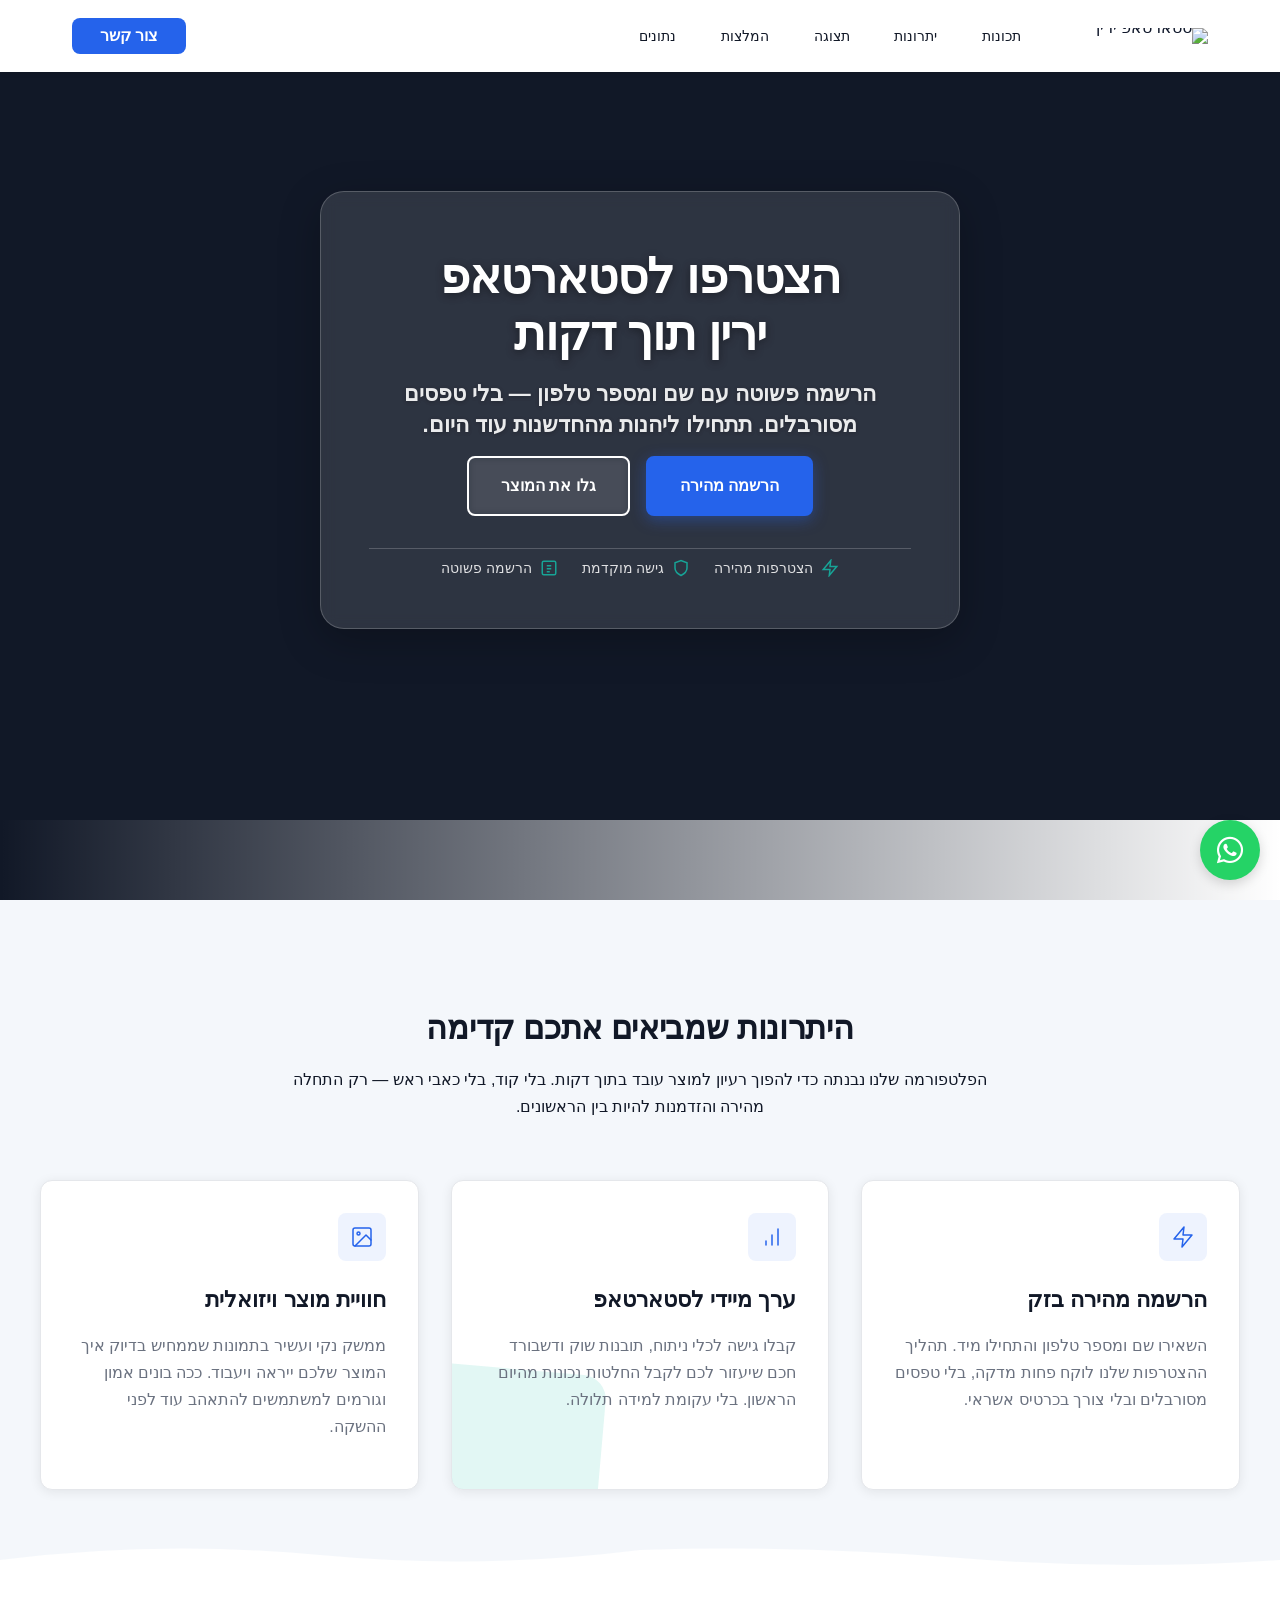
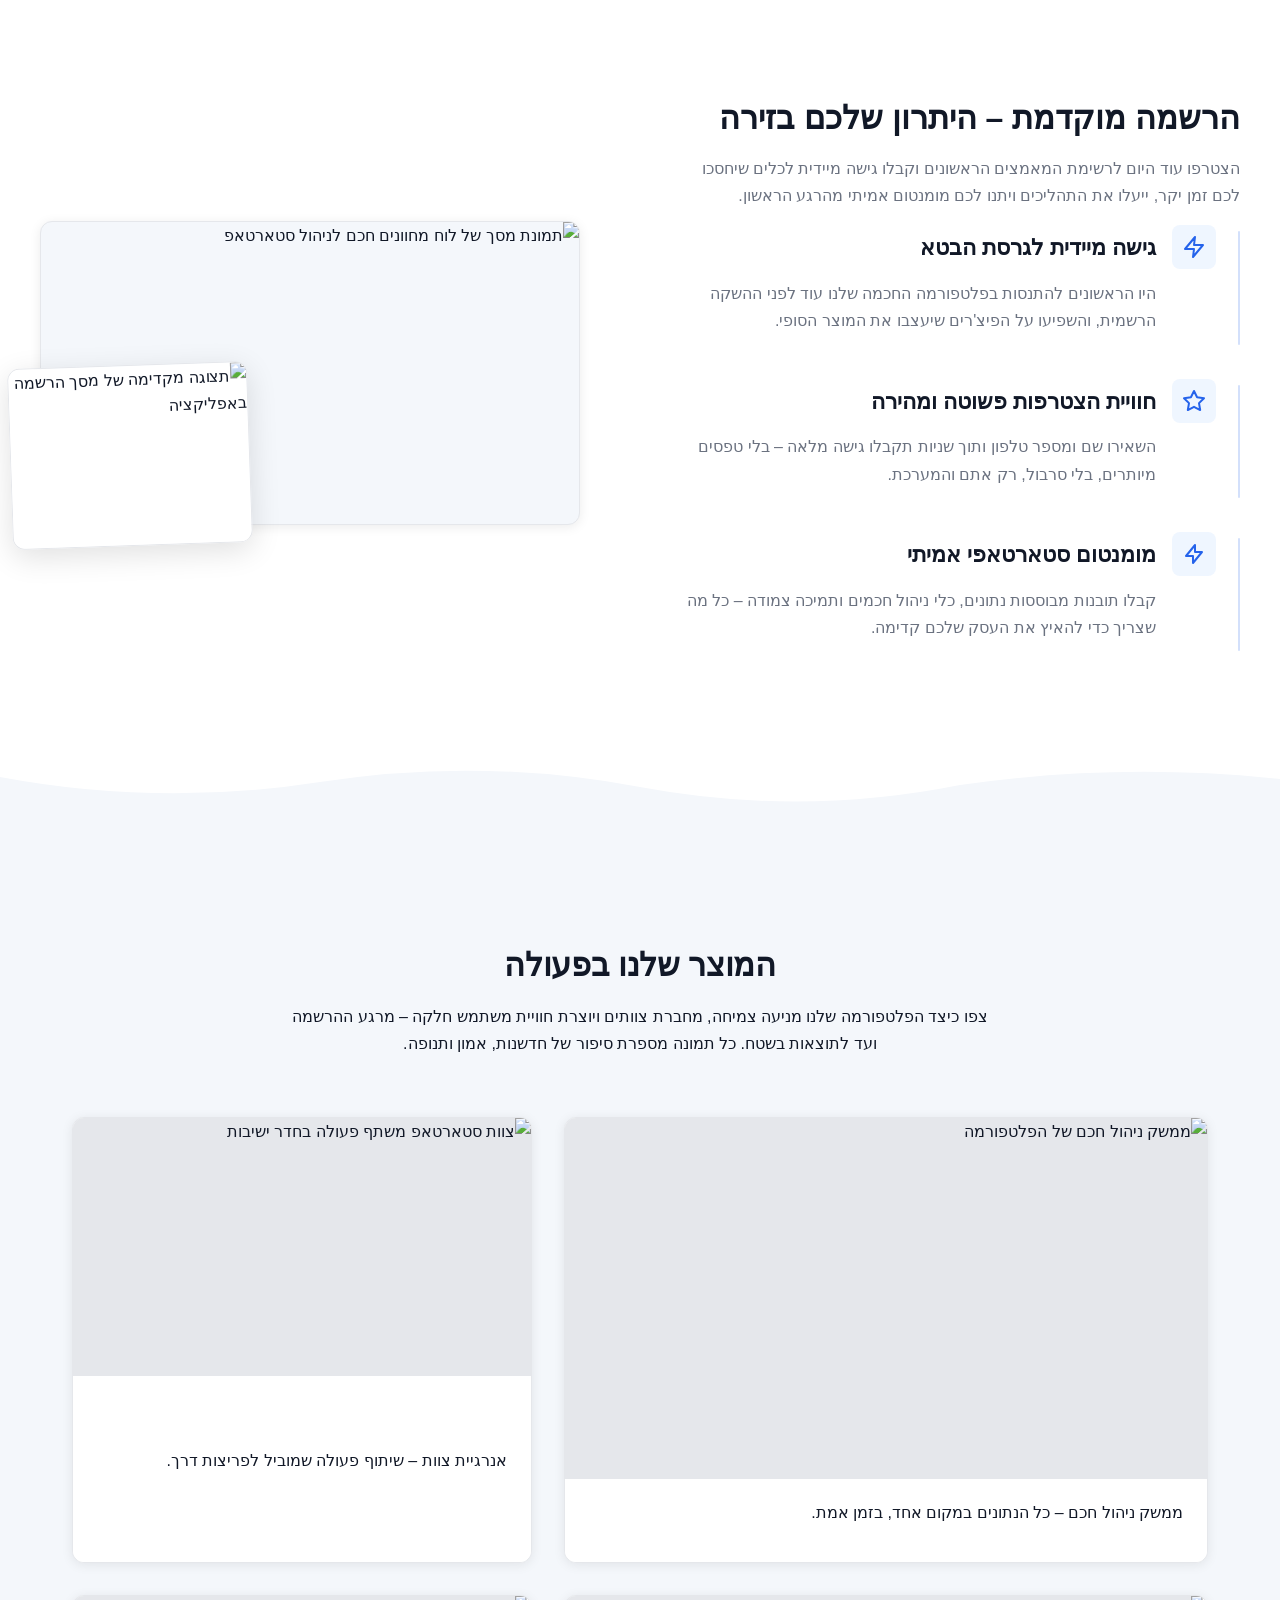
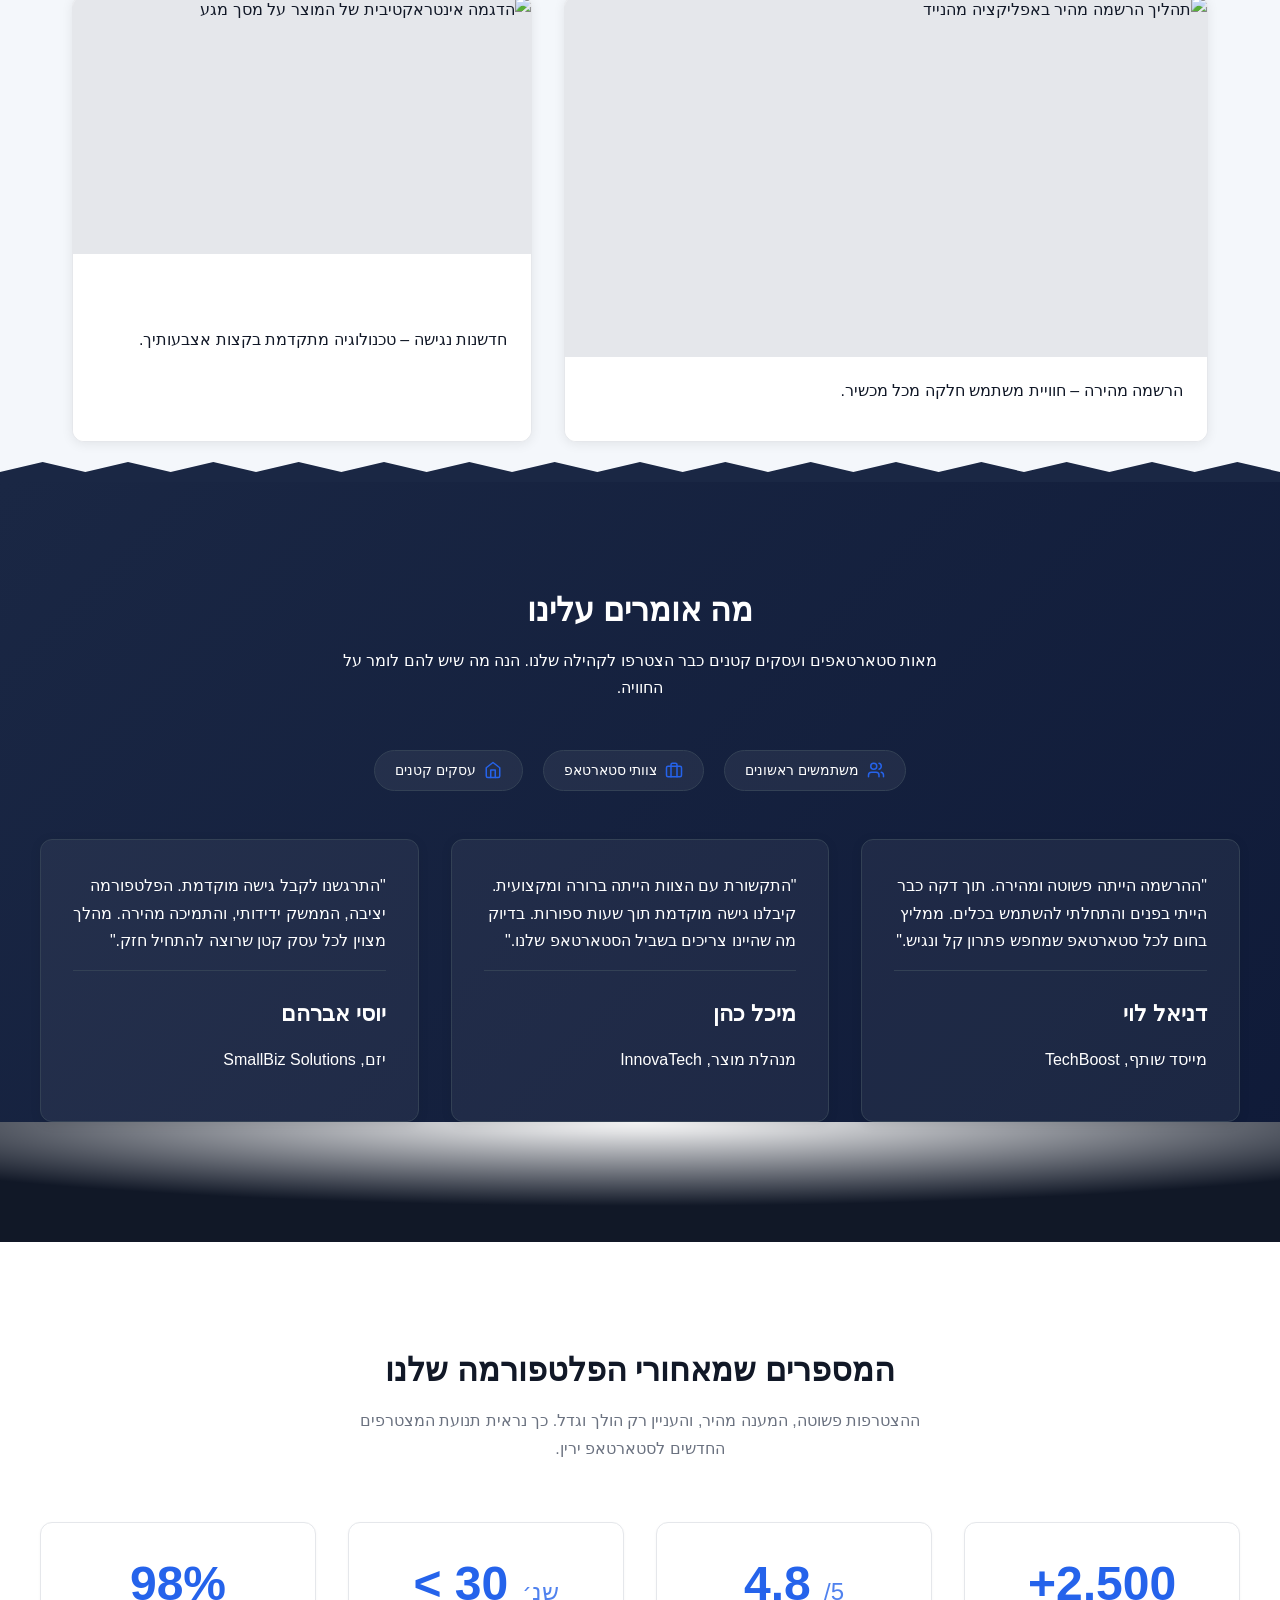
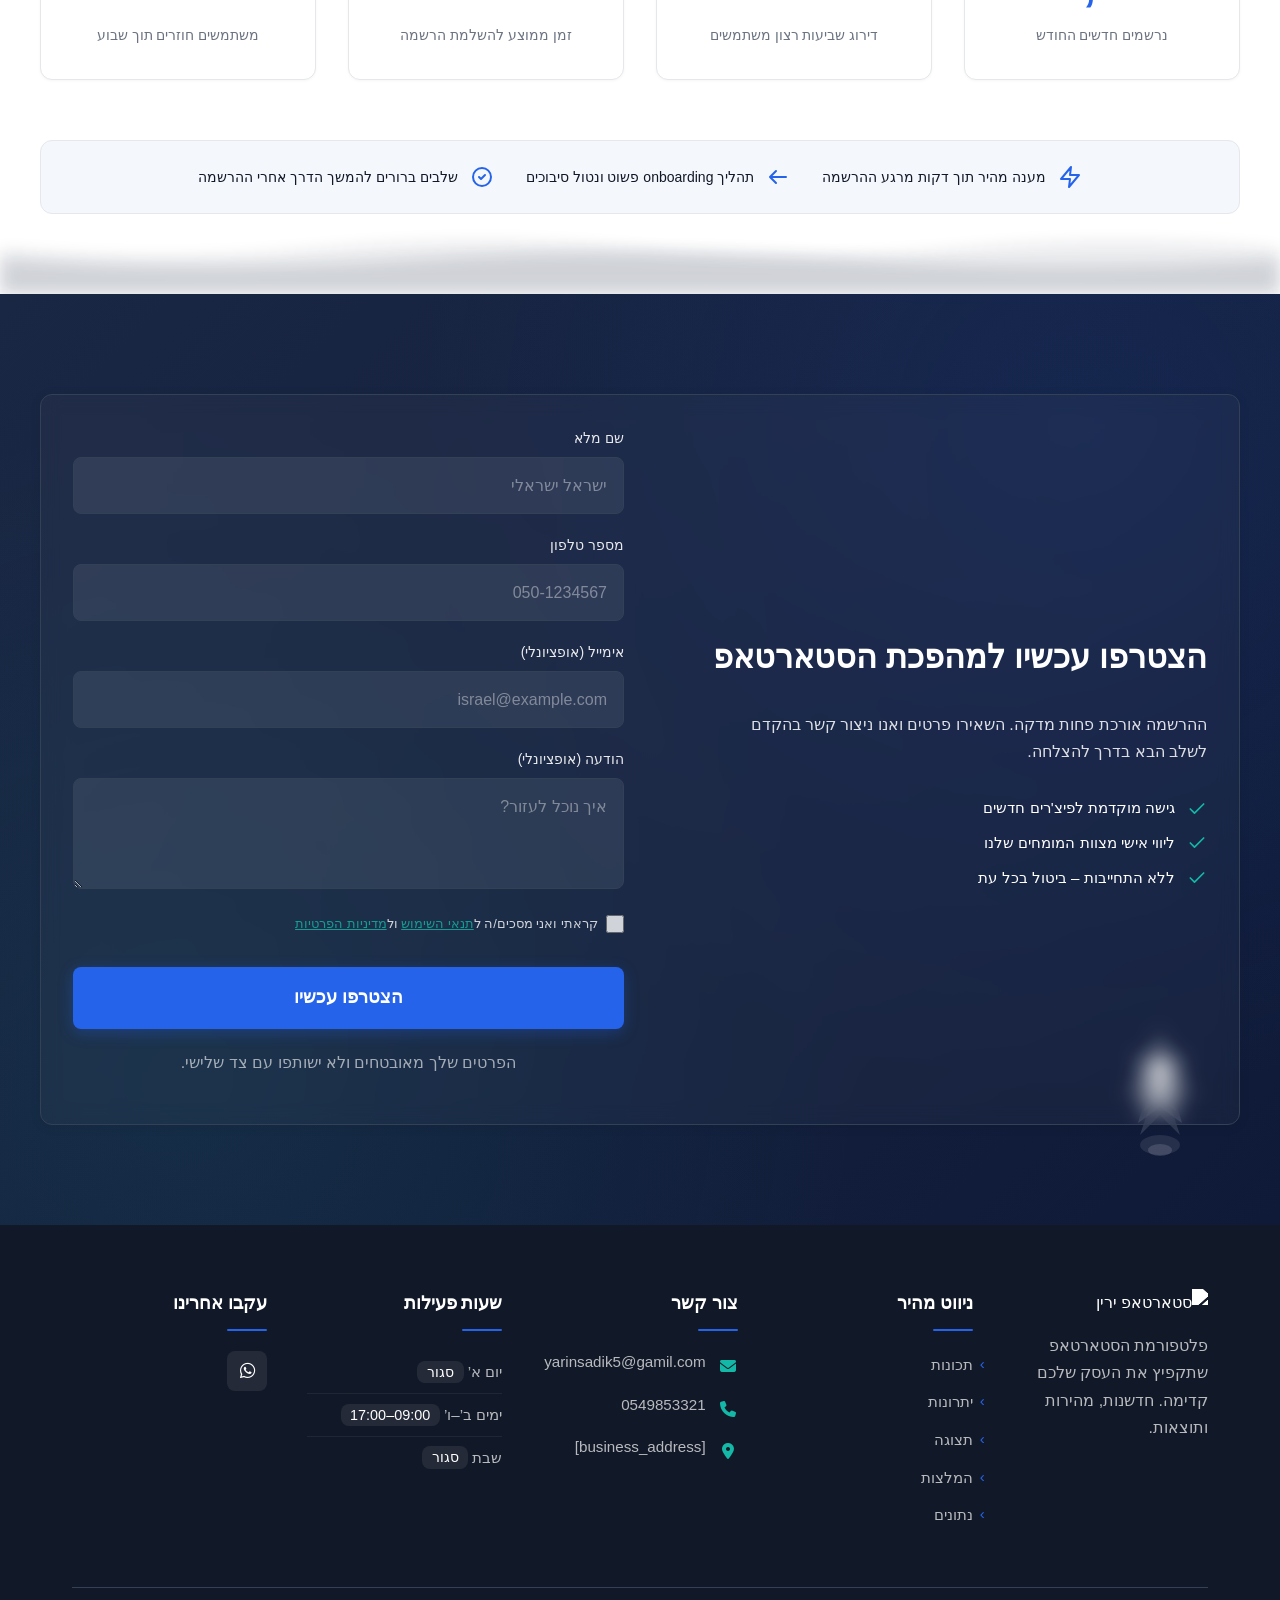
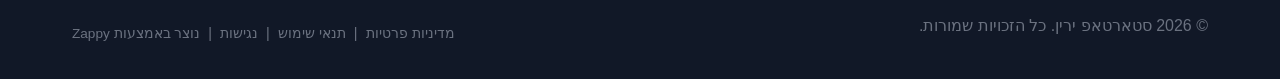
==== commit d3c7a477: "Background sync: Progressive GitHub Sync" ====
--- a/public/index.html
+++ b/public/index.html
@@ -359,7 +359,7 @@
     </svg>
   </button>
   
-  <button class="phone-header-btn" data-phone="[business_phone]" aria-label="Call">
+  <button class="phone-header-btn" data-phone="0549853321" aria-label="Call">
     <svg width="20" height="20" viewBox="0 0 24 24" fill="currentColor">
       <path d="M22 16.92v3a2 2 0 0 1-2.18 2 19.79 19.79 0 0 1-8.63-3.07 19.5 19.5 0 0 1-6-6 19.79 19.79 0 0 1-3.07-8.67A2 2 0 0 1 4.11 2h3a2 2 0 0 1 2 1.72 12.84 12.84 0 0 0 .7 2.81 2 2 0 0 1-.45 2.11L8.09 9.91a16 16 0 0 0 6 6l1.27-1.27a2 2 0 0 1 2.11-.45 12.84 12.84 0 0 0 2.81.7A2 2 0 0 1 22 16.92z"></path>
     </svg>
@@ -801,7 +801,7 @@
         const phoneLinks = document.querySelectorAll('a[href^="tel:"]');
         const phoneNumber = phoneLinks.length > 0 
           ? phoneLinks[0].getAttribute('href').replace('tel:', '')
-          : '[business_phone]';
+          : '0549853321';
         
         window.location.href = 'tel:' + phoneNumber;
         console.log('[Navbar] Phone button clicked');
@@ -1266,11 +1266,11 @@
         <ul class="footer-contact">
           <li>
             <span class="contact-icon"><i class="fas fa-envelope"></i></span>
-            <span class="contact-text"><a href="mailto:[business_email]">[business_email]</a></span>
+            <span class="contact-text"><a href="mailto:yarinsadik5@gamil.com">yarinsadik5@gamil.com</a></span>
           </li>
           <li>
             <span class="contact-icon"><i class="fas fa-phone"></i></span>
-            <span class="contact-text"><a href="tel:[business_phone]">[business_phone]</a></span>
+            <span class="contact-text"><a href="tel:0549853321">0549853321</a></span>
           </li>
           <li><a href="/"><span class="contact-icon"><i class="fas fa-map-marker-alt"></i></span>
             <span class="contact-text">[business_address]</span></a></li>
@@ -1280,20 +1280,18 @@
       <!-- Business Hours -->
       <div class="footer-col footer-hours-col">
         <h4>שעות פעילות</h4>
-        <ul class="footer-hours">
-          <li><a href="/"><span class="hours-day">ימים א'–ה'</span> <span class="hours-time">09:00–18:00</span></a></li>
-          <li><a href="/"><span class="hours-day">יום ו'</span> <span class="hours-time">09:00–13:00</span></a></li>
-          <li><a href="/"><span class="hours-day">שבת</span> <span class="hours-time">סגור</span></a></li>
-        </ul>
+        <ul class="footer-hours"><li><a href="/"><span class="hours-day">יום א’</span> <span class="hours-time">סגור</span></a></li>
+<li><a href="/"><span class="hours-day">ימים ב’–ו’</span> <span class="hours-time">09:00–17:00</span></a></li>
+<li><a href="/"><span class="hours-day">שבת</span> <span class="hours-time">סגור</span></a></li></ul>
       </div>
 
       <!-- Social Media -->
       <div class="footer-col footer-social-col">
         <h4>עקבו אחרינו</h4>
         <div class="footer-social">
-          <a href="#" aria-label="Facebook" data-zappy-social-placeholder="true"><i class="fab fa-facebook-f"></i></a>
-          <a href="#" aria-label="Instagram" data-zappy-social-placeholder="true"><i class="fab fa-instagram"></i></a>
-          <a href="#" aria-label="WhatsApp" data-zappy-social-placeholder="true"><i class="fab fa-whatsapp"></i></a>
+          <a href="#" aria-label="Facebook" data-zappy-social-placeholder="true" style="display:none !important;"><i class="fab fa-facebook-f"></i></a>
+          <a href="#" aria-label="Instagram" data-zappy-social-placeholder="true" style="display:none !important;"><i class="fab fa-instagram"></i></a>
+          <a href="https://wa.me/972549853321" aria-label="WhatsApp" data-zappy-social-placeholder="true"><i class="fab fa-whatsapp"></i></a>
         </div>
       </div>
     </div>
@@ -1316,7 +1314,7 @@
   </div>
 </footer>
   
-  <a href="https://wa.me/[whatsapp_handle]" class="whatsapp-float" aria-label="WhatsApp">
+  <a href="https://wa.me/972549853321" class="whatsapp-float" aria-label="WhatsApp">
     <i class="fab fa-whatsapp"></i>
   </a>
   
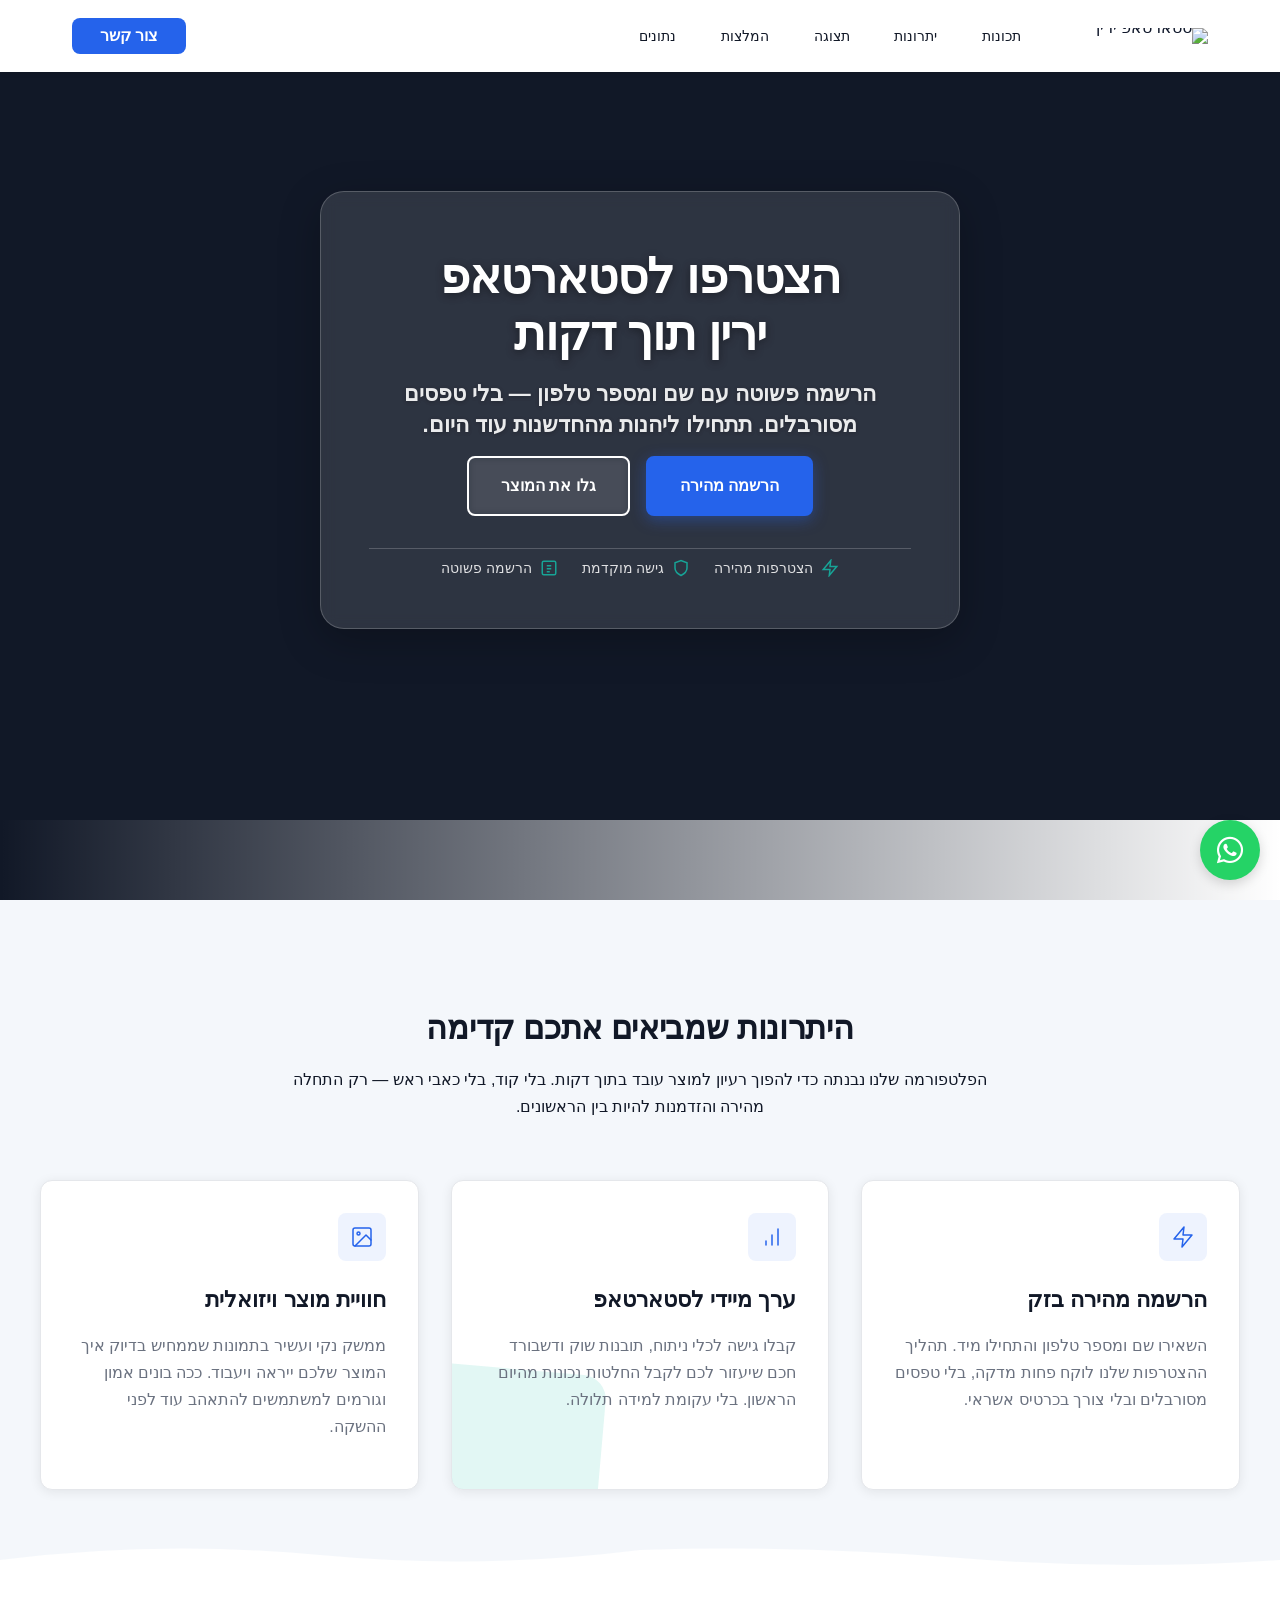
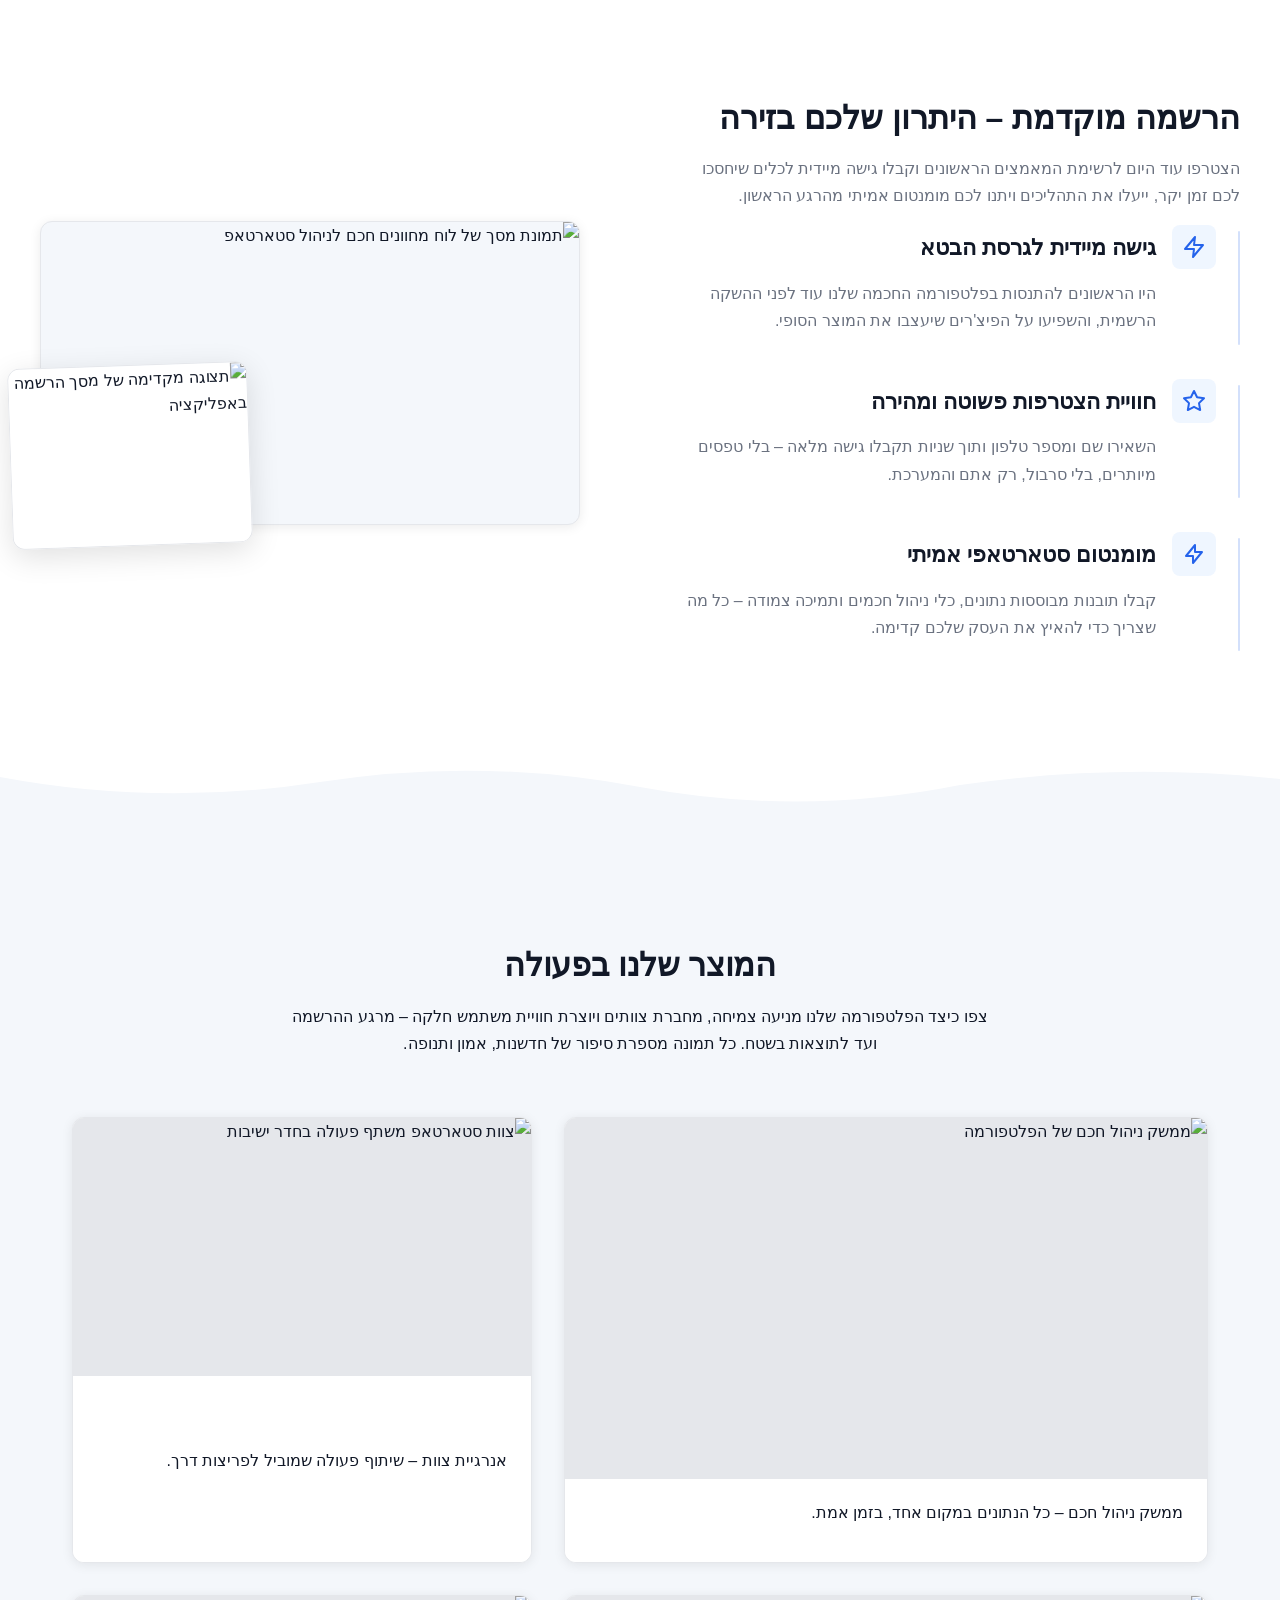
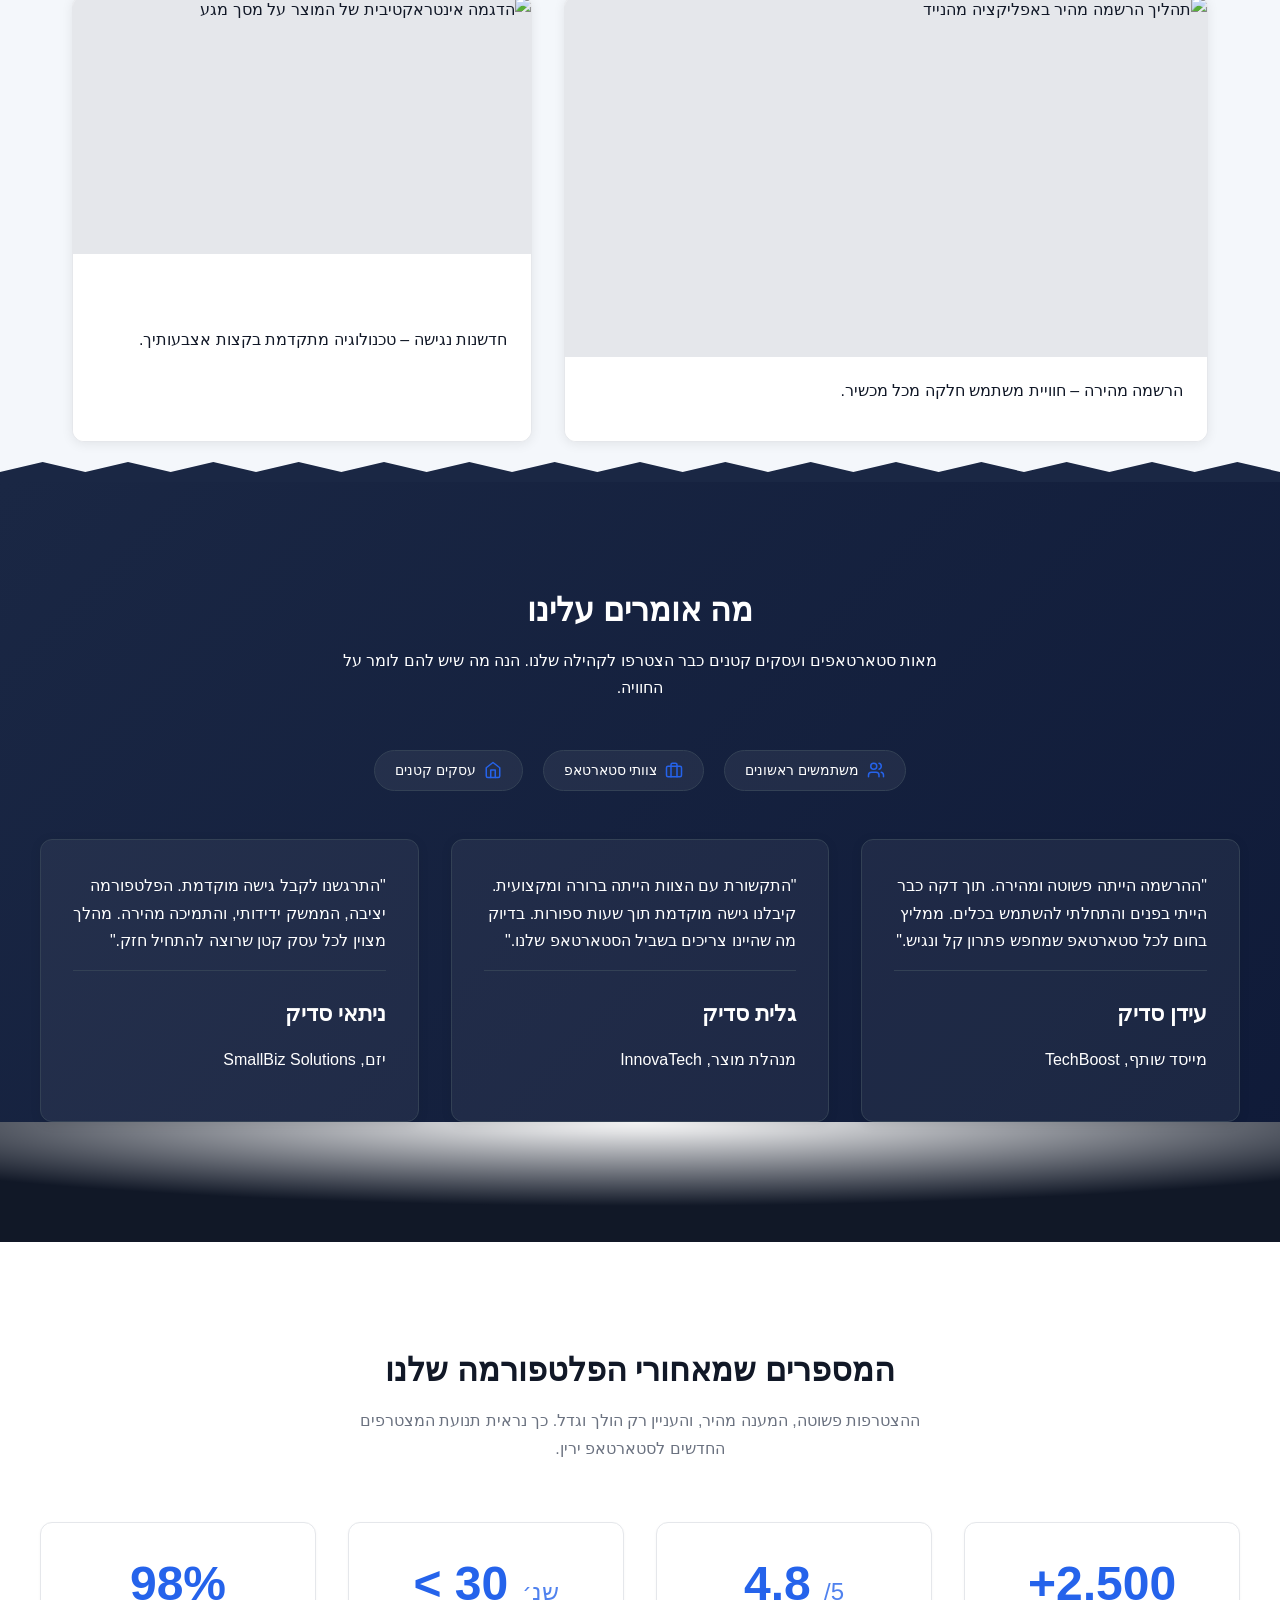
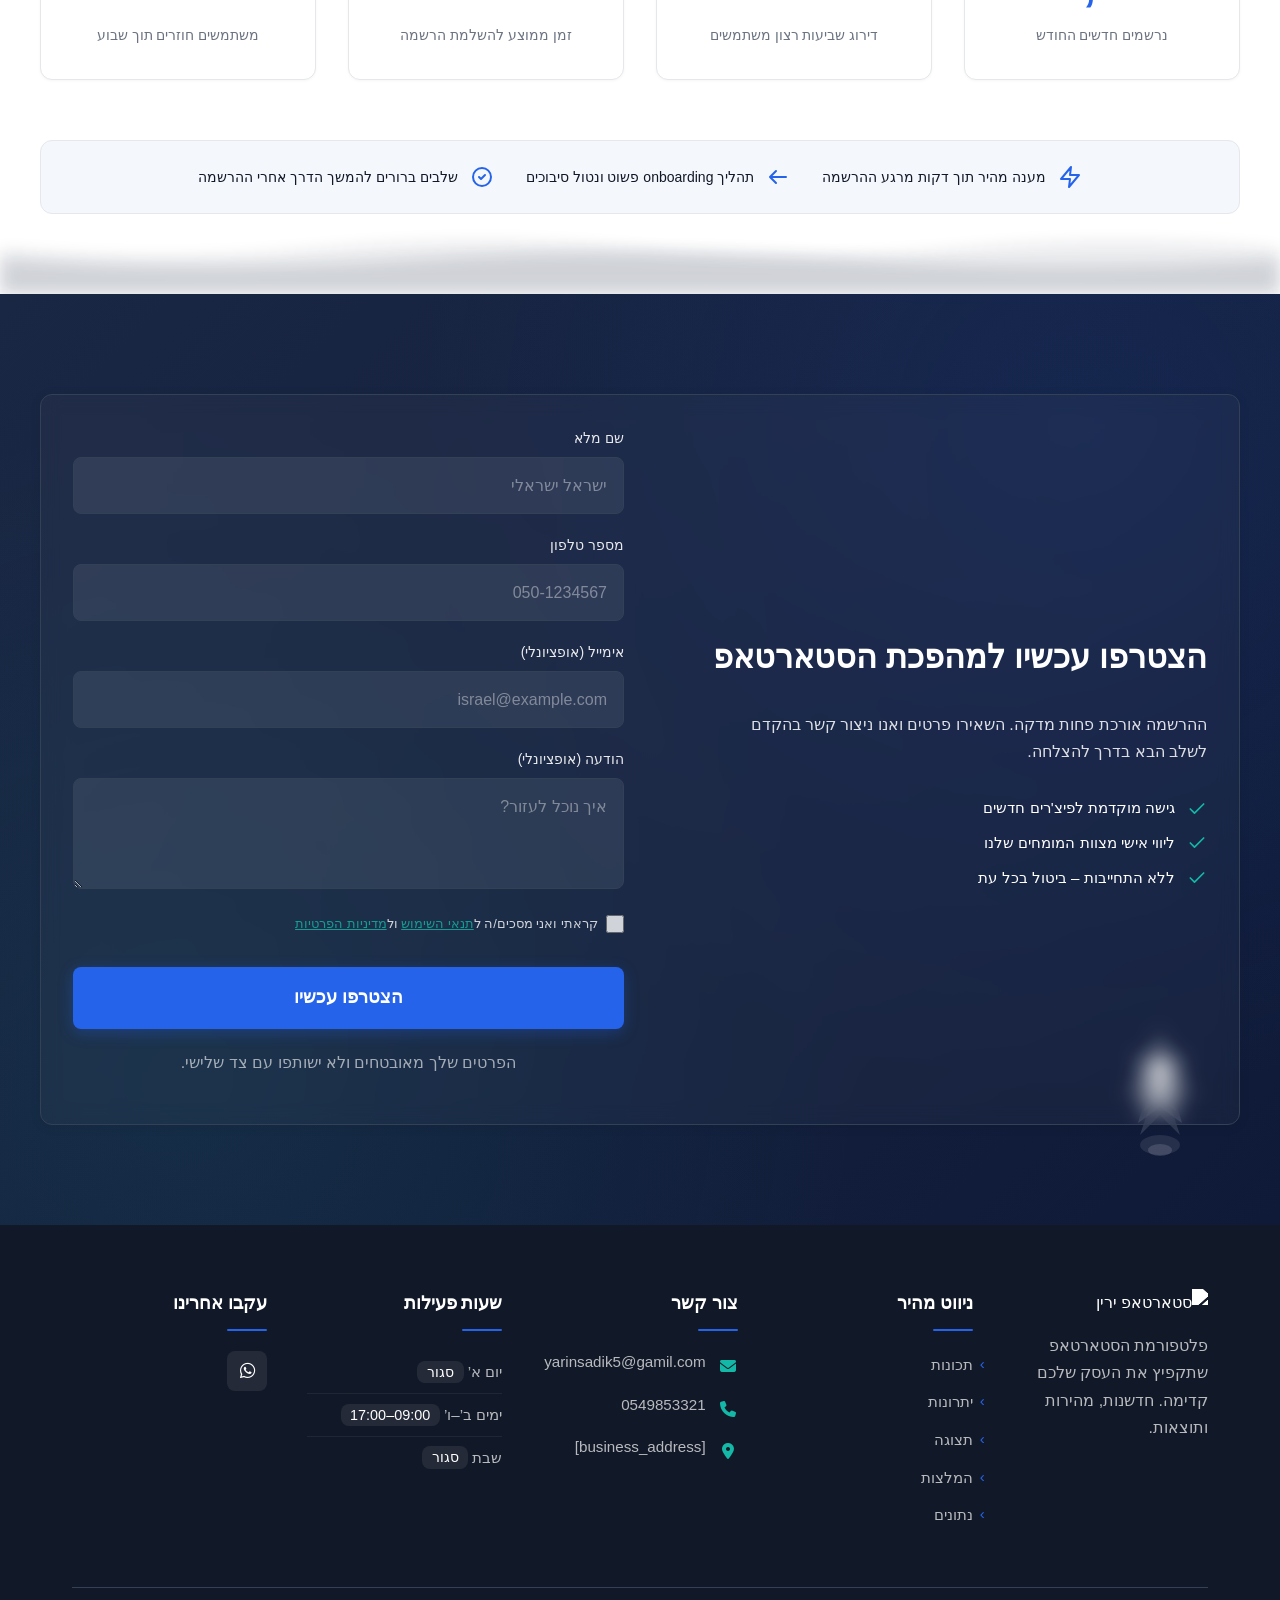
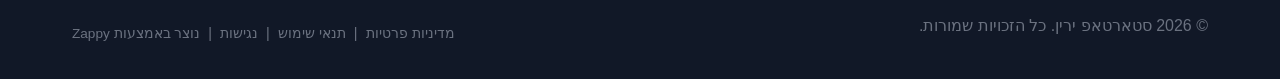
==== commit f1b118a3: "Incremental sync: 1 page(s) — text_edit" ====
--- a/public/index.html
+++ b/public/index.html
@@ -1028,7 +1028,7 @@
     <!-- Intro Block -->
     <div class="index-testimonials-section__intro">
       <h2 class="index-testimonials-section__title">מה אומרים עלינו</h2>
-      <p class="index-testimonials-section__subtitle">מאות סטארטאפים ועסקים קטנים כבר הצטרפו לקהילה שלנו. הנה מה שיש להם לומר על החוויה.</p>
+      <p class="index-testimonials-section__subtitle" style="color: rgb(255, 255, 255) !important;">מאות סטארטאפים ועסקים קטנים כבר הצטרפו לקהילה שלנו. הנה מה שיש להם לומר על החוויה.</p>
     </div>
 
     <!-- Trust Micro-Row (Proof Chips) -->
@@ -1050,34 +1050,34 @@
     <!-- Testimonial Cards Grid -->
     <div class="index-testimonials-section__grid">
       <!-- Card 1 -->
-      <div class="index-testimonials-section__card">
+      <div class="index-testimonials-section__card" data-grid-item-index="0">
         <div class="index-testimonials-section__card-content">
           <p class="index-testimonials-section__quote">"ההרשמה הייתה פשוטה ומהירה. תוך דקה כבר הייתי בפנים והתחלתי להשתמש בכלים. ממליץ בחום לכל סטארטאפ שמחפש פתרון קל ונגיש."</p>
           <div class="index-testimonials-section__author">
-            <h3 class="index-testimonials-section__name">דניאל לוי</h3>
-            <p class="index-testimonials-section__role">מייסד שותף, TechBoost</p>
+            <h3 class="index-testimonials-section__name" >עידן סדיק</h3>
+            <p class="index-testimonials-section__role" style="color: rgb(255, 255, 255) !important;">מייסד שותף, TechBoost</p>
           </div>
         </div>
       </div>
 
       <!-- Card 2 -->
-      <div class="index-testimonials-section__card">
+      <div class="index-testimonials-section__card" data-grid-item-index="1">
         <div class="index-testimonials-section__card-content">
           <p class="index-testimonials-section__quote">"התקשורת עם הצוות הייתה ברורה ומקצועית. קיבלנו גישה מוקדמת תוך שעות ספורות. בדיוק מה שהיינו צריכים בשביל הסטארטאפ שלנו."</p>
           <div class="index-testimonials-section__author">
-            <h3 class="index-testimonials-section__name">מיכל כהן</h3>
-            <p class="index-testimonials-section__role">מנהלת מוצר, InnovaTech</p>
+            <h3 class="index-testimonials-section__name" >גלית סדיק</h3>
+            <p class="index-testimonials-section__role" style="color: rgb(255, 255, 255) !important;">מנהלת מוצר, InnovaTech</p>
           </div>
         </div>
       </div>
 
       <!-- Card 3 -->
-      <div class="index-testimonials-section__card">
+      <div class="index-testimonials-section__card" data-grid-item-index="2">
         <div class="index-testimonials-section__card-content">
           <p class="index-testimonials-section__quote">"התרגשנו לקבל גישה מוקדמת. הפלטפורמה יציבה, הממשק ידידותי, והתמיכה מהירה. מהלך מצוין לכל עסק קטן שרוצה להתחיל חזק."</p>
           <div class="index-testimonials-section__author">
-            <h3 class="index-testimonials-section__name">יוסי אברהם</h3>
-            <p class="index-testimonials-section__role">יזם, SmallBiz Solutions</p>
+            <h3 class="index-testimonials-section__name" >ניתאי סדיק</h3>
+            <p class="index-testimonials-section__role" style="color: rgb(255, 255, 255) !important;">יזם, SmallBiz Solutions</p>
           </div>
         </div>
       </div>
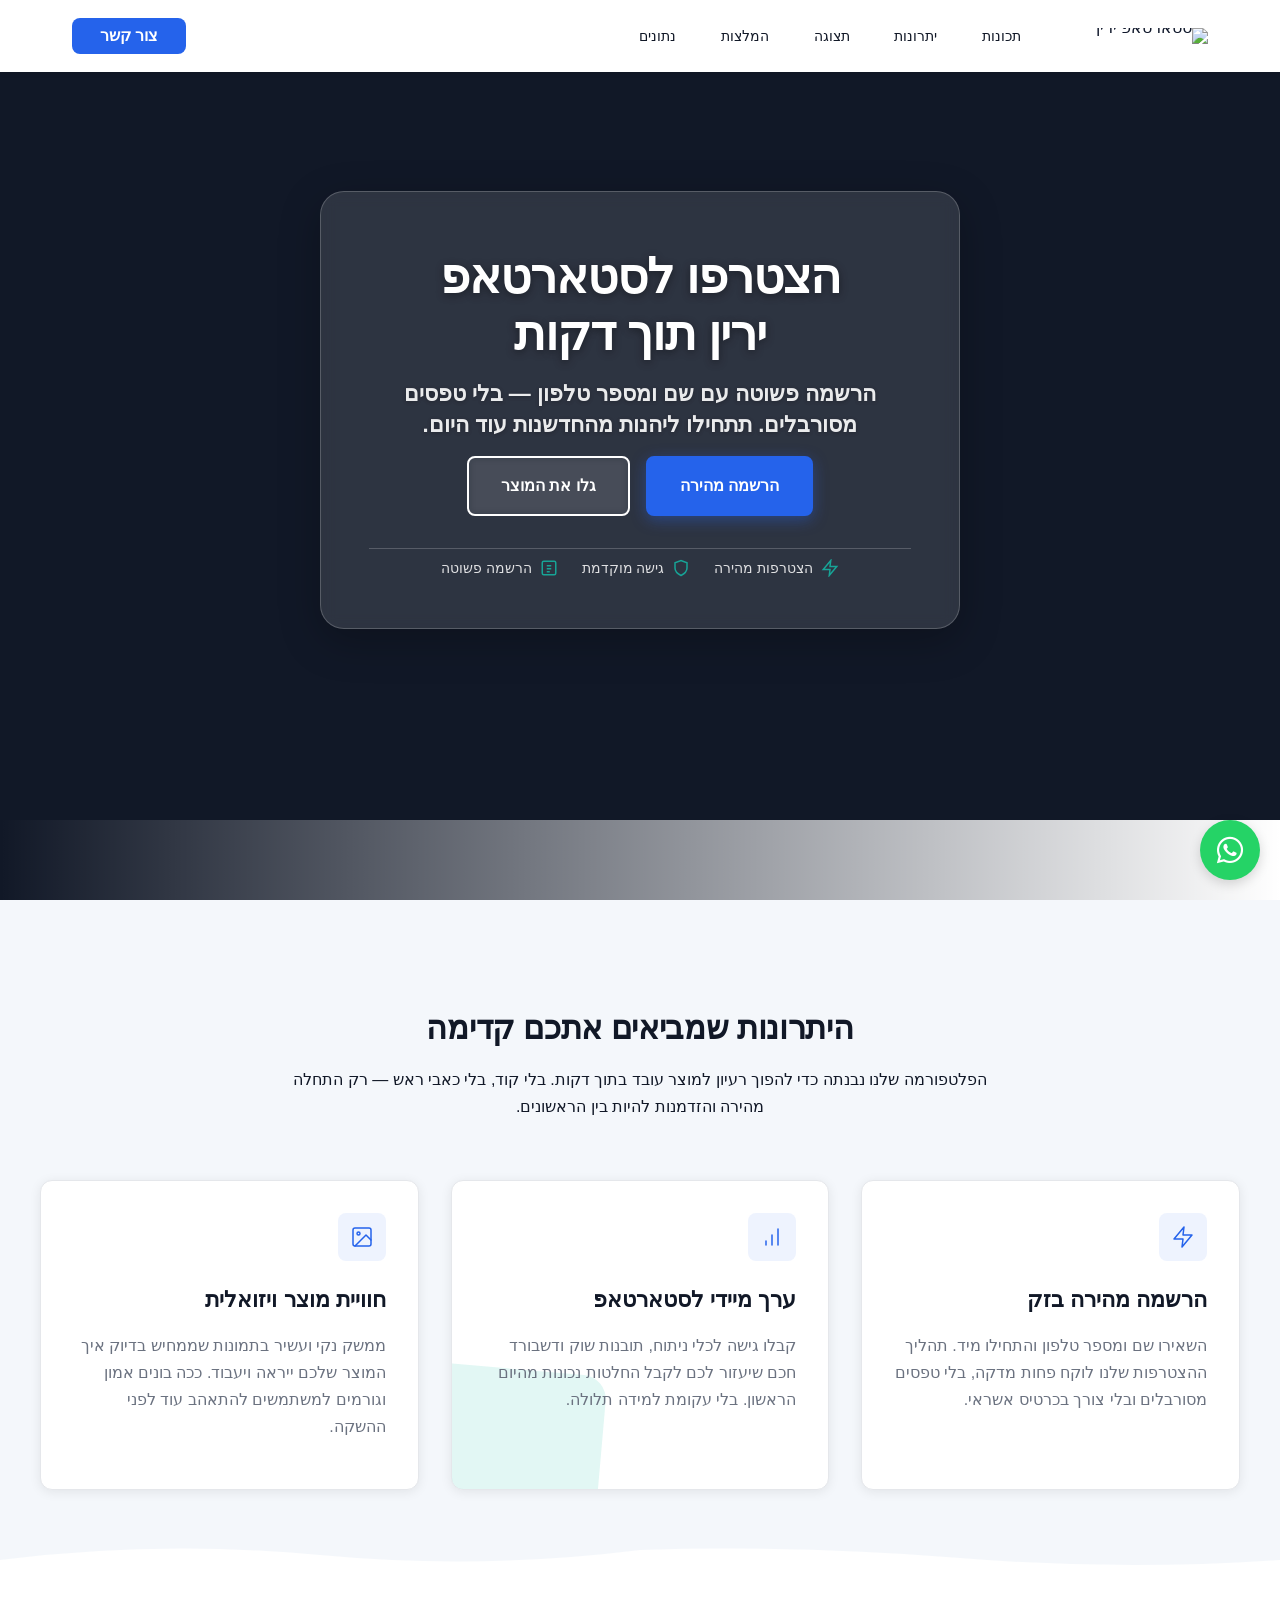
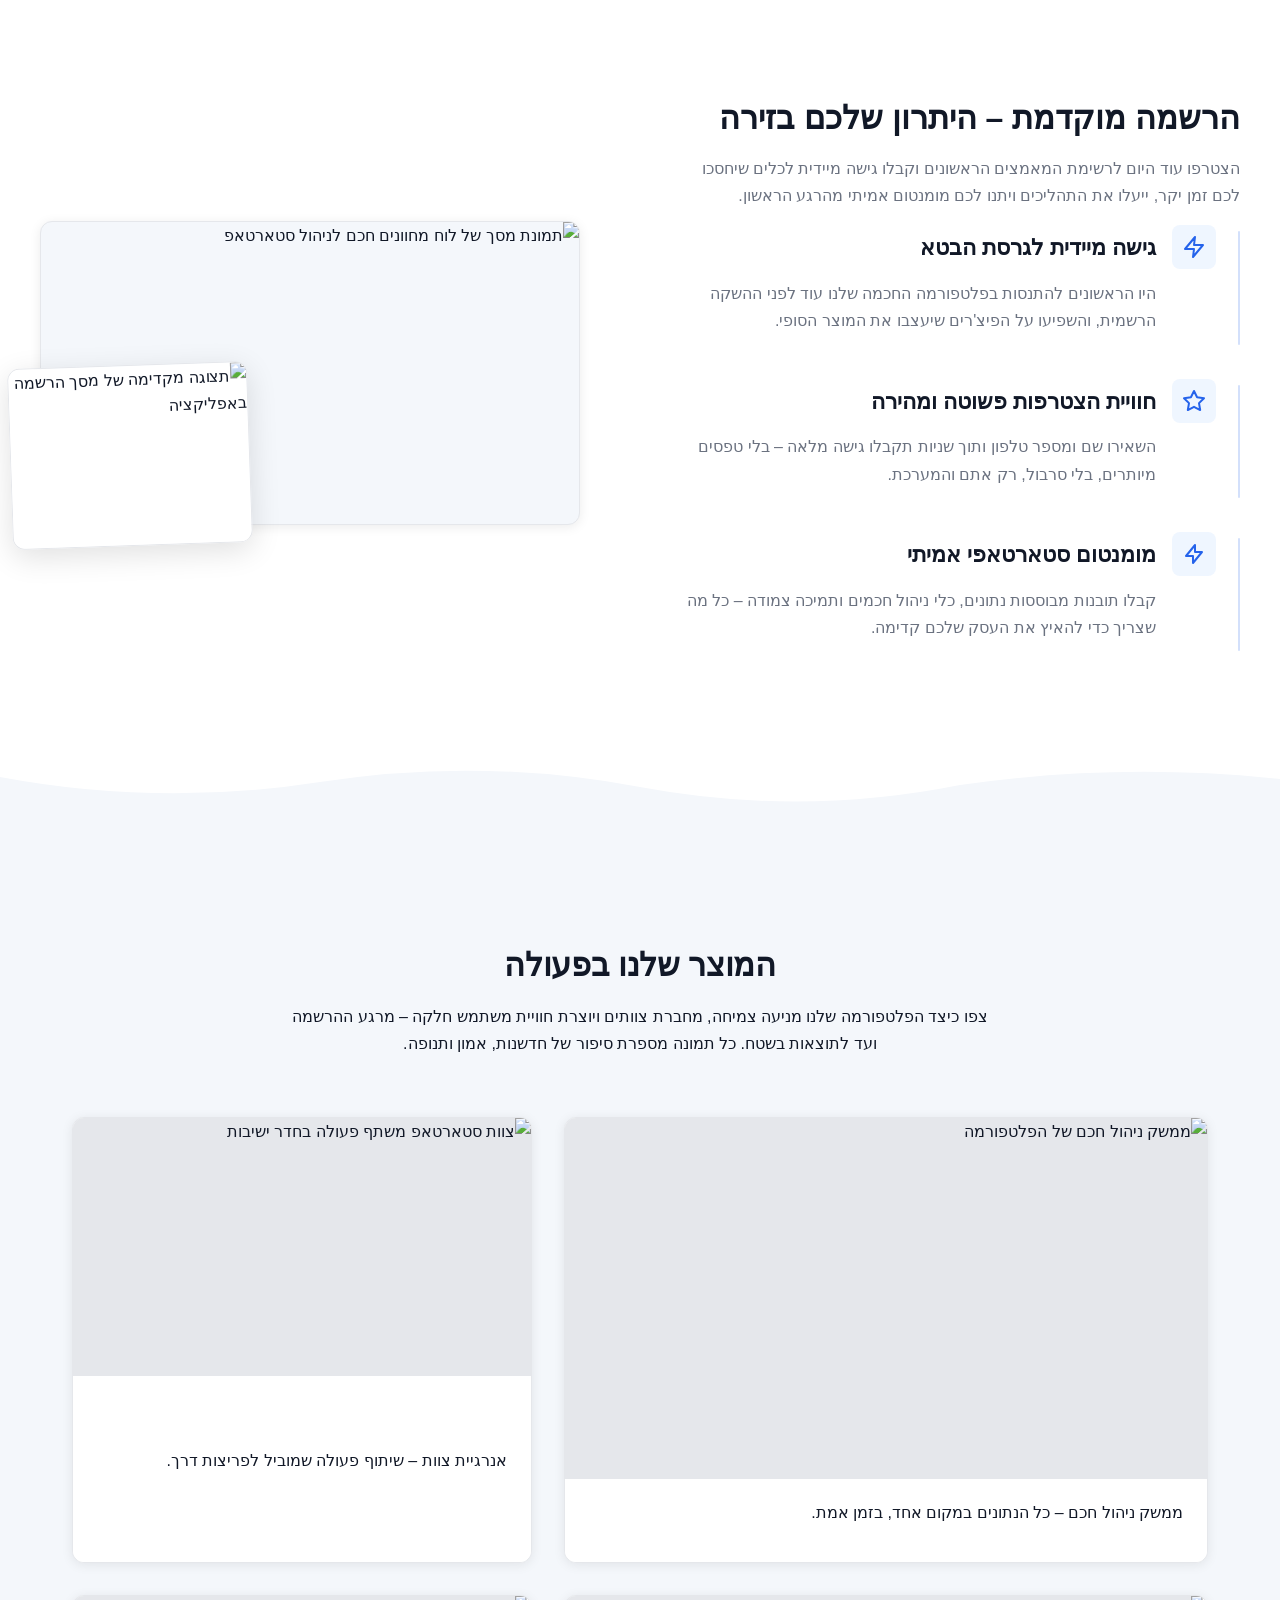
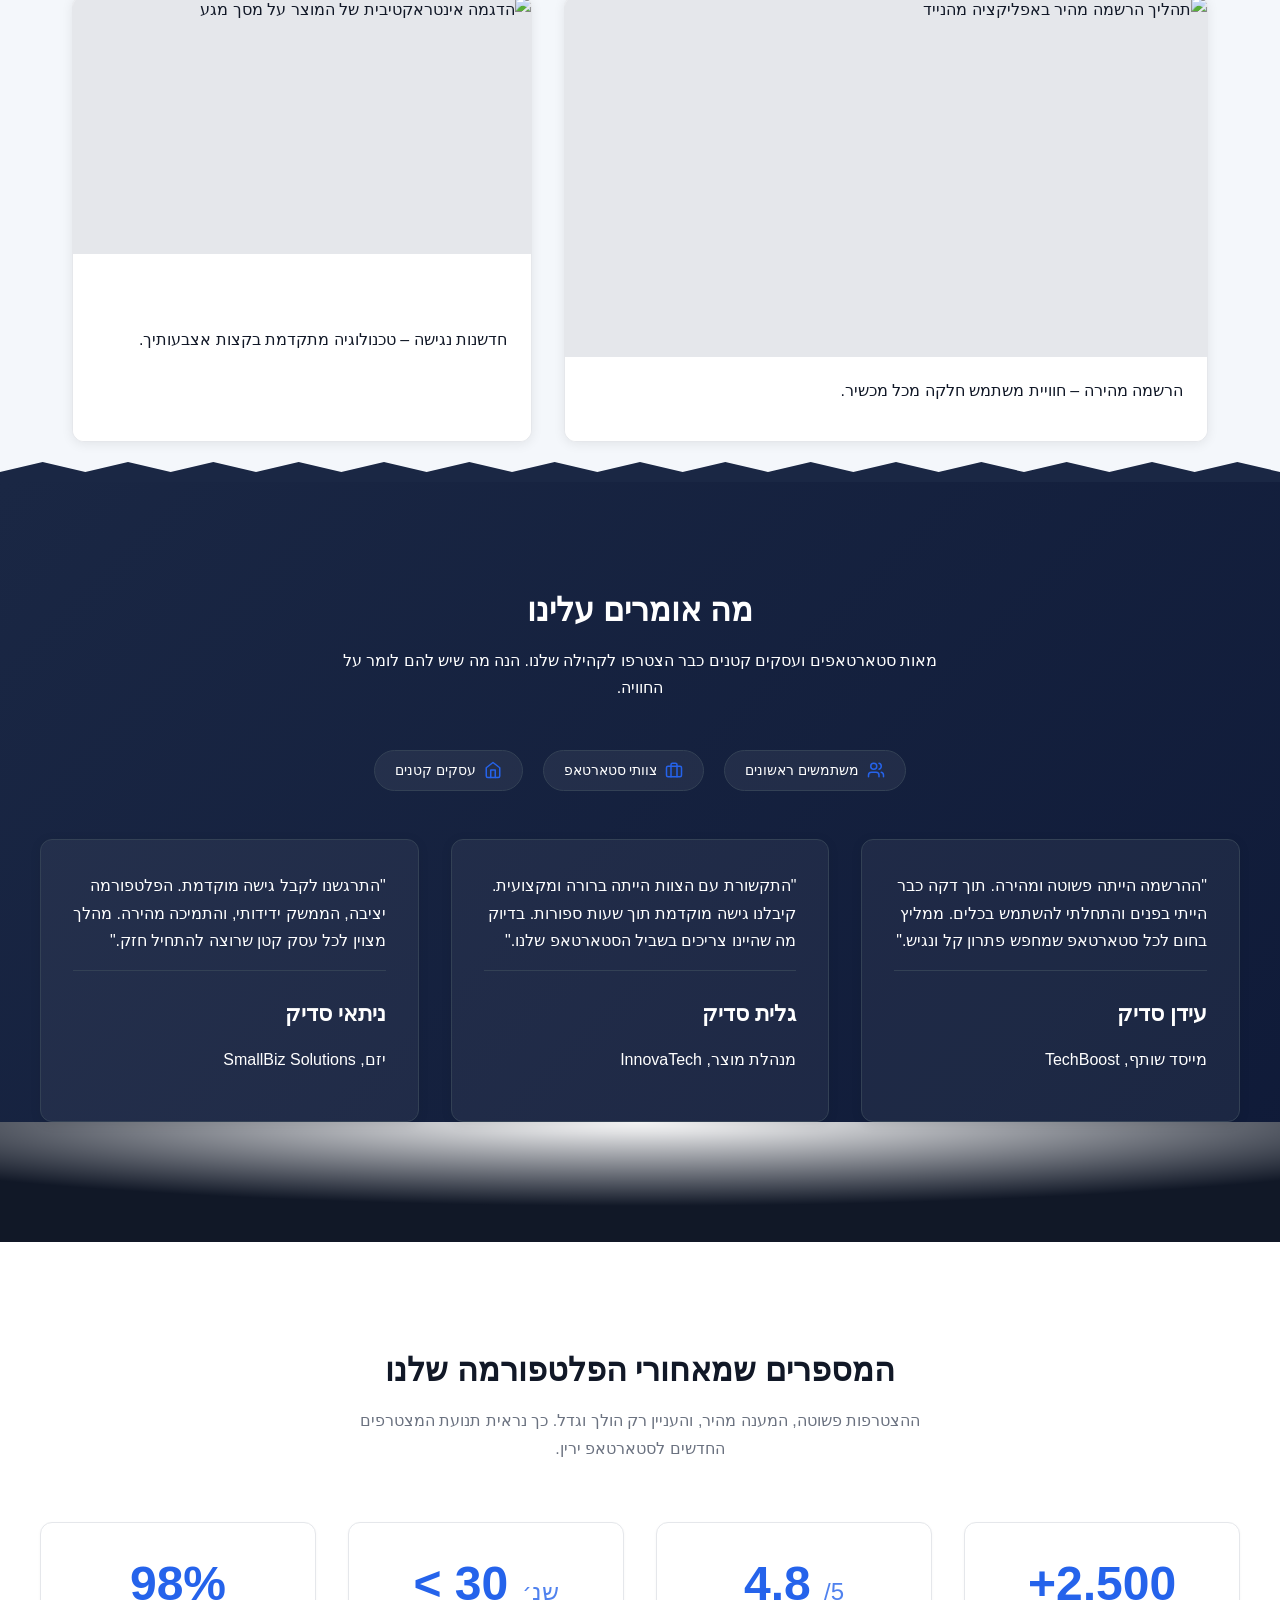
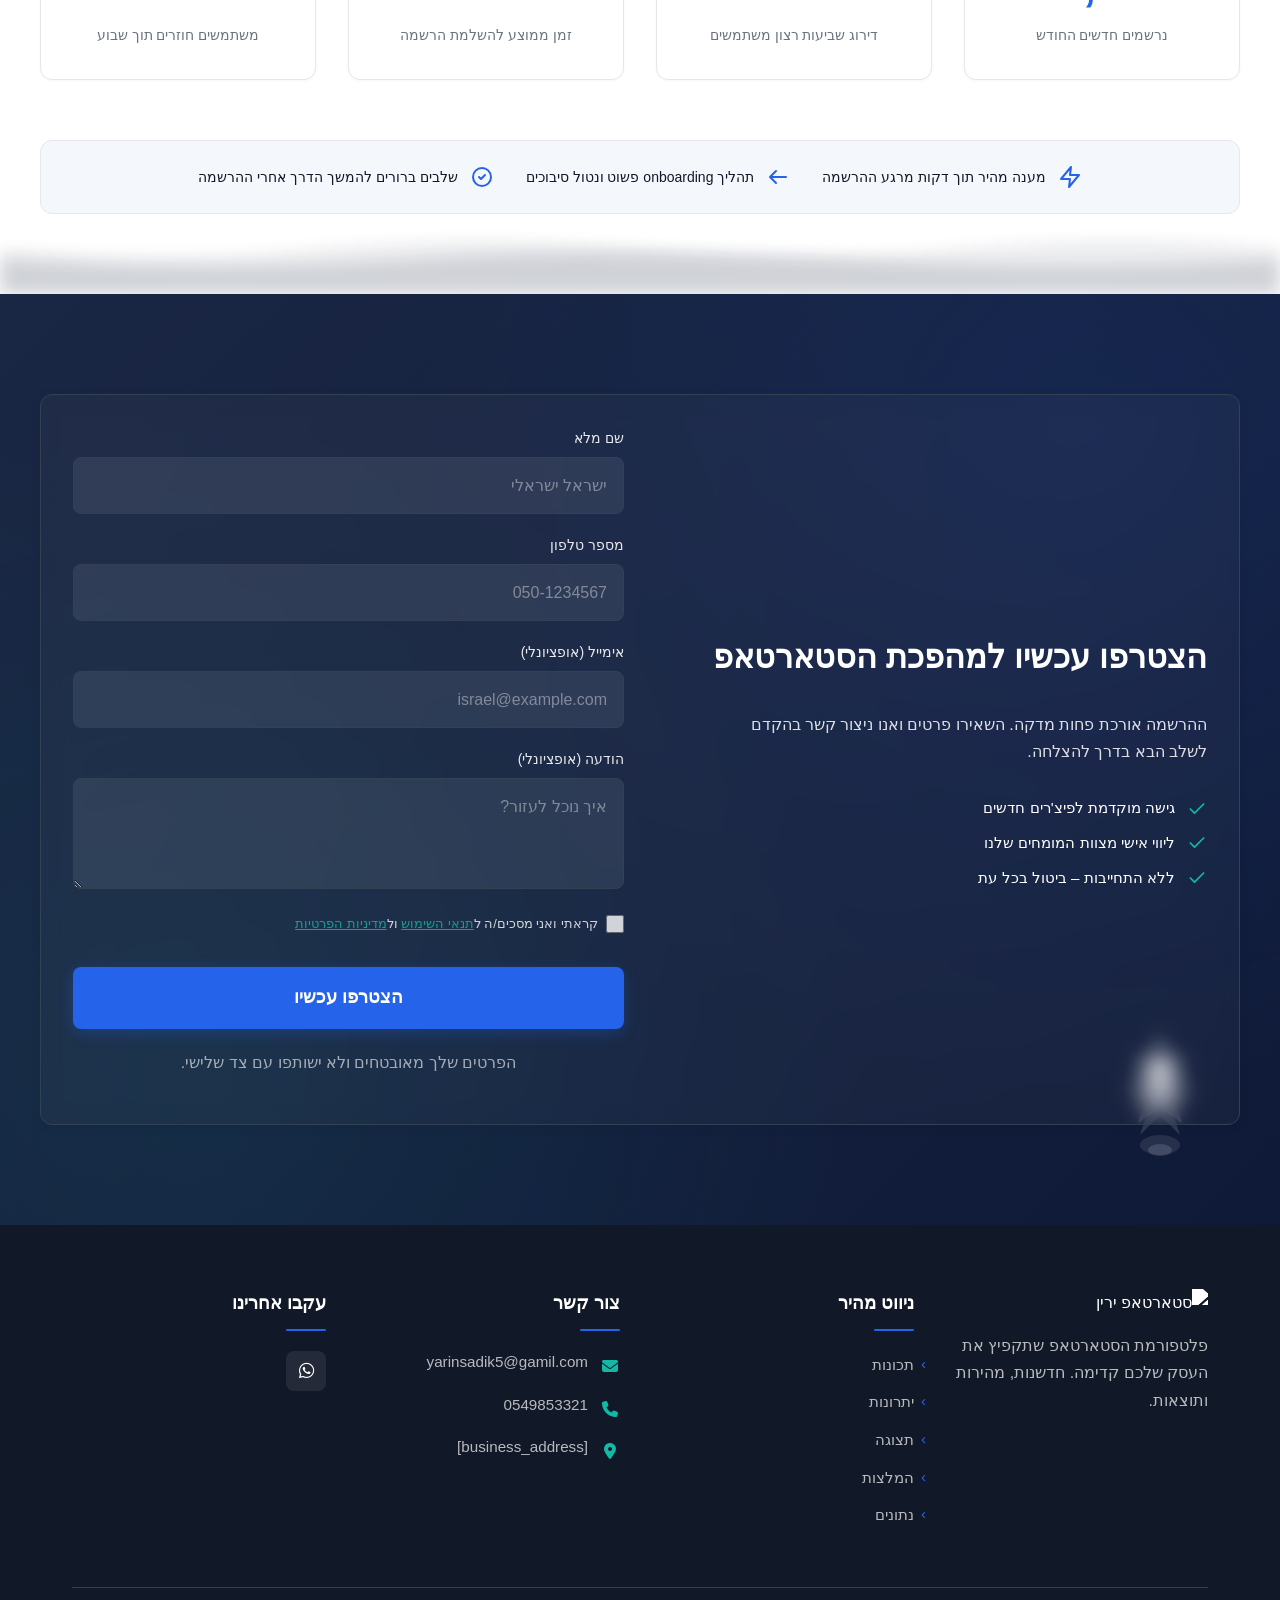
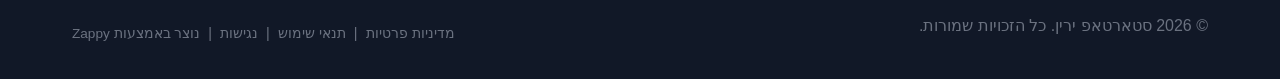
==== commit 6b125b33: "Background sync: Progressive GitHub Sync" ====
--- a/public/index.html
+++ b/public/index.html
@@ -1278,7 +1278,7 @@
       </div>
 
       <!-- Business Hours -->
-      <div class="footer-col footer-hours-col">
+      <div class="footer-col footer-hours-col zappy-hours-hidden" style="display: none">
         <h4>שעות פעילות</h4>
         <ul class="footer-hours"><li><a href="/"><span class="hours-day">יום א’</span> <span class="hours-time">סגור</span></a></li>
 <li><a href="/"><span class="hours-day">ימים ב’–ו’</span> <span class="hours-time">09:00–17:00</span></a></li>
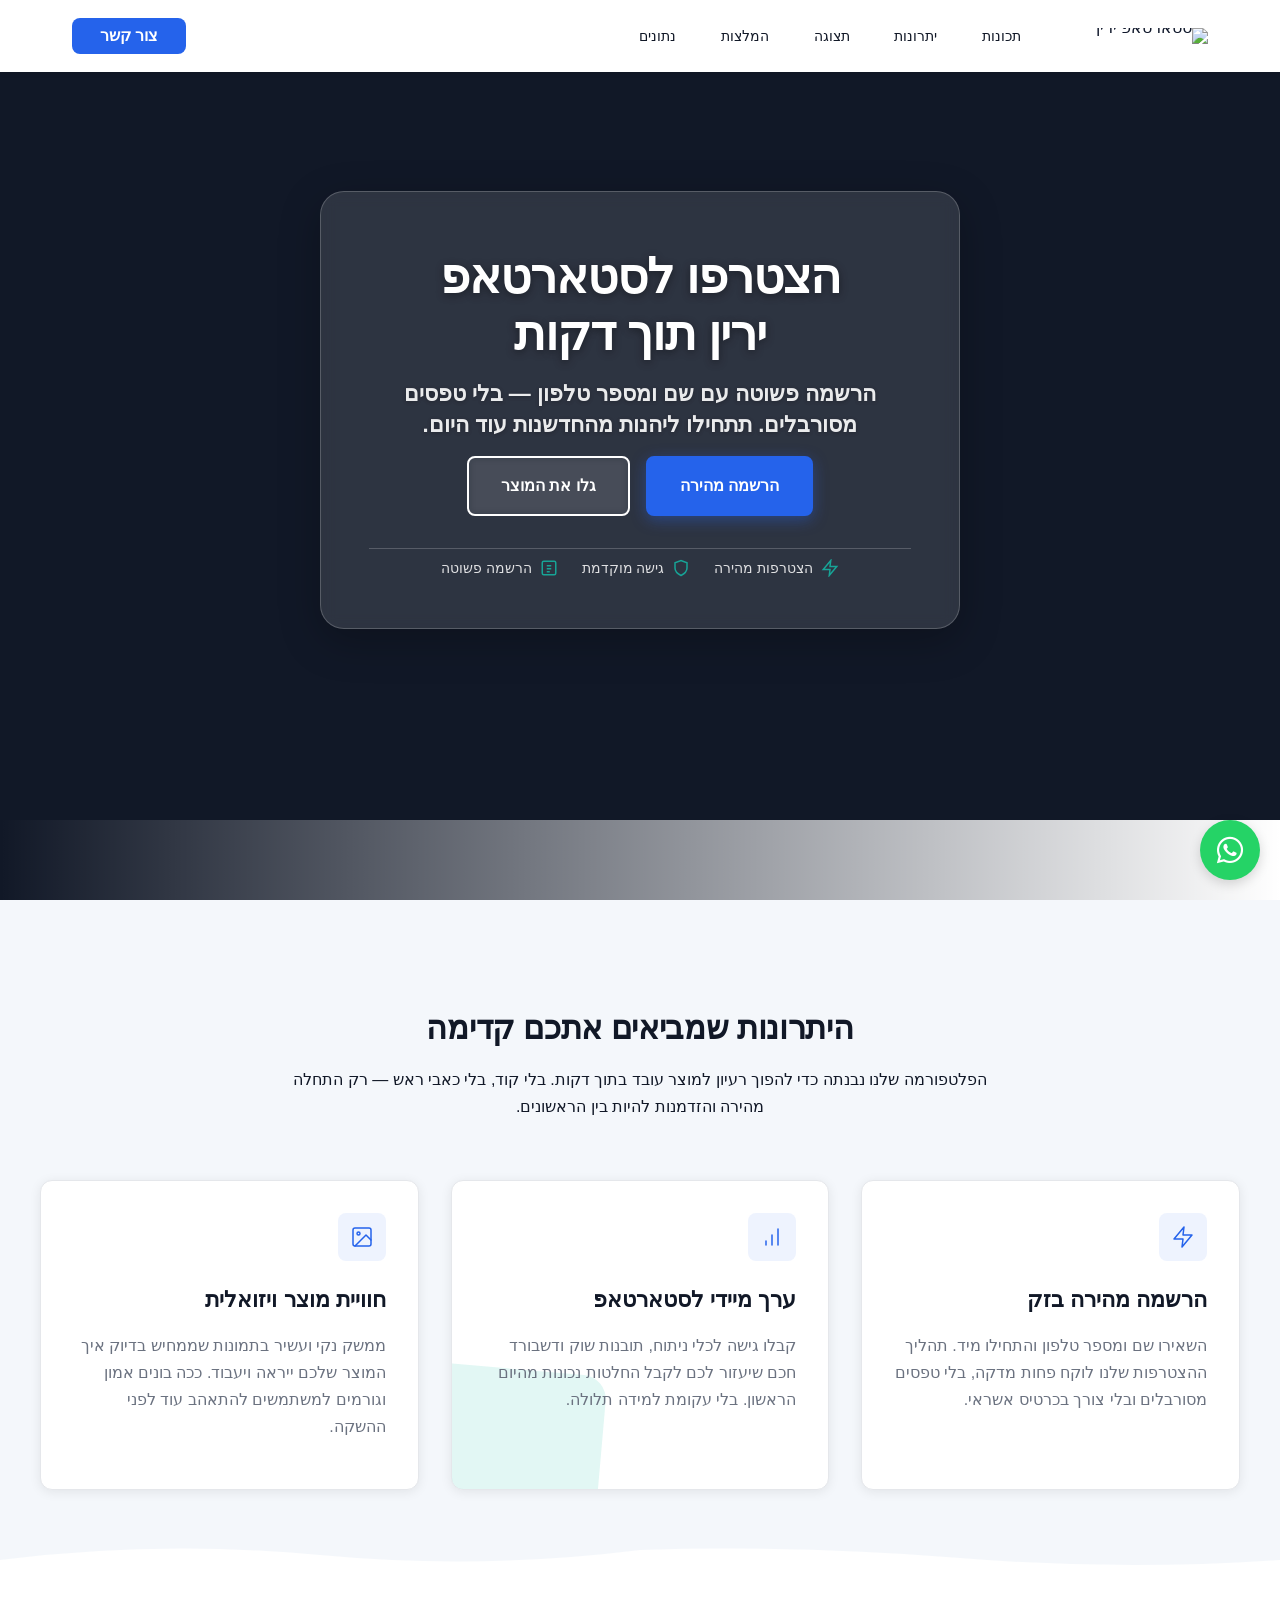
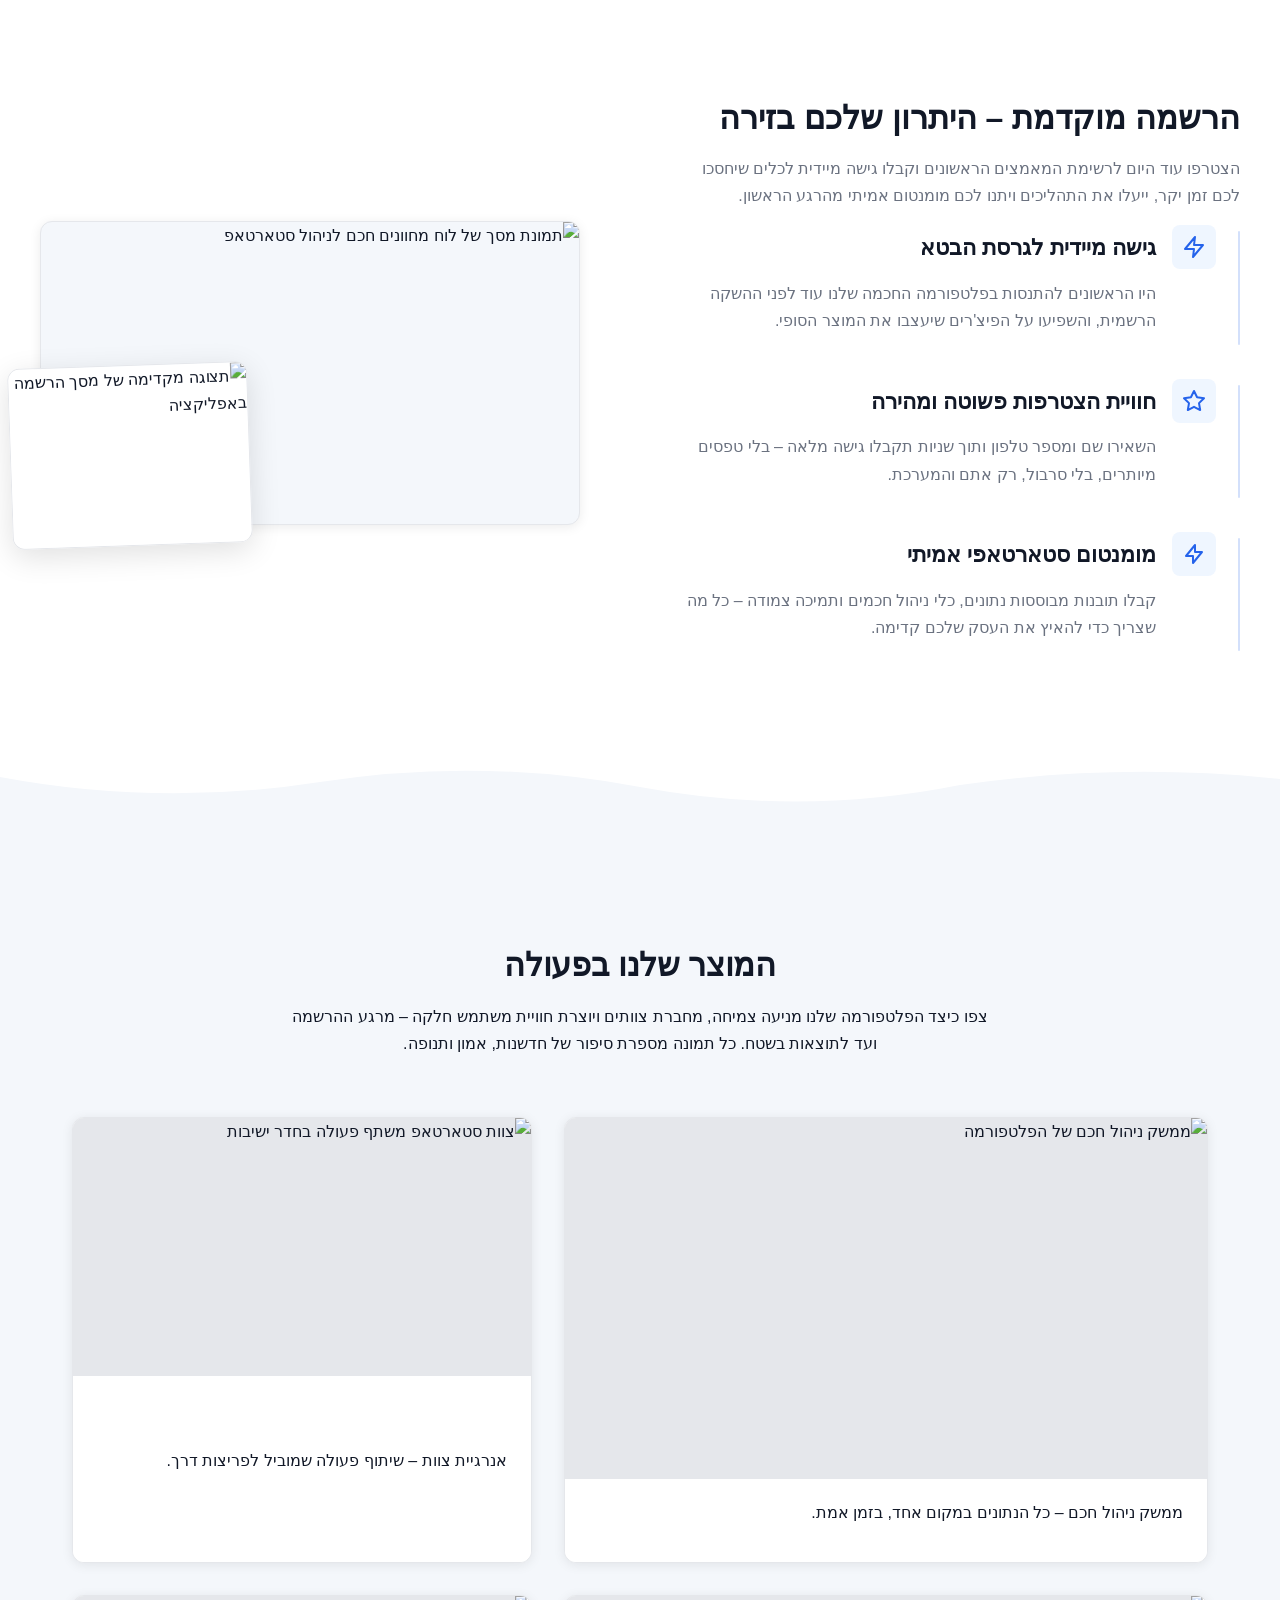
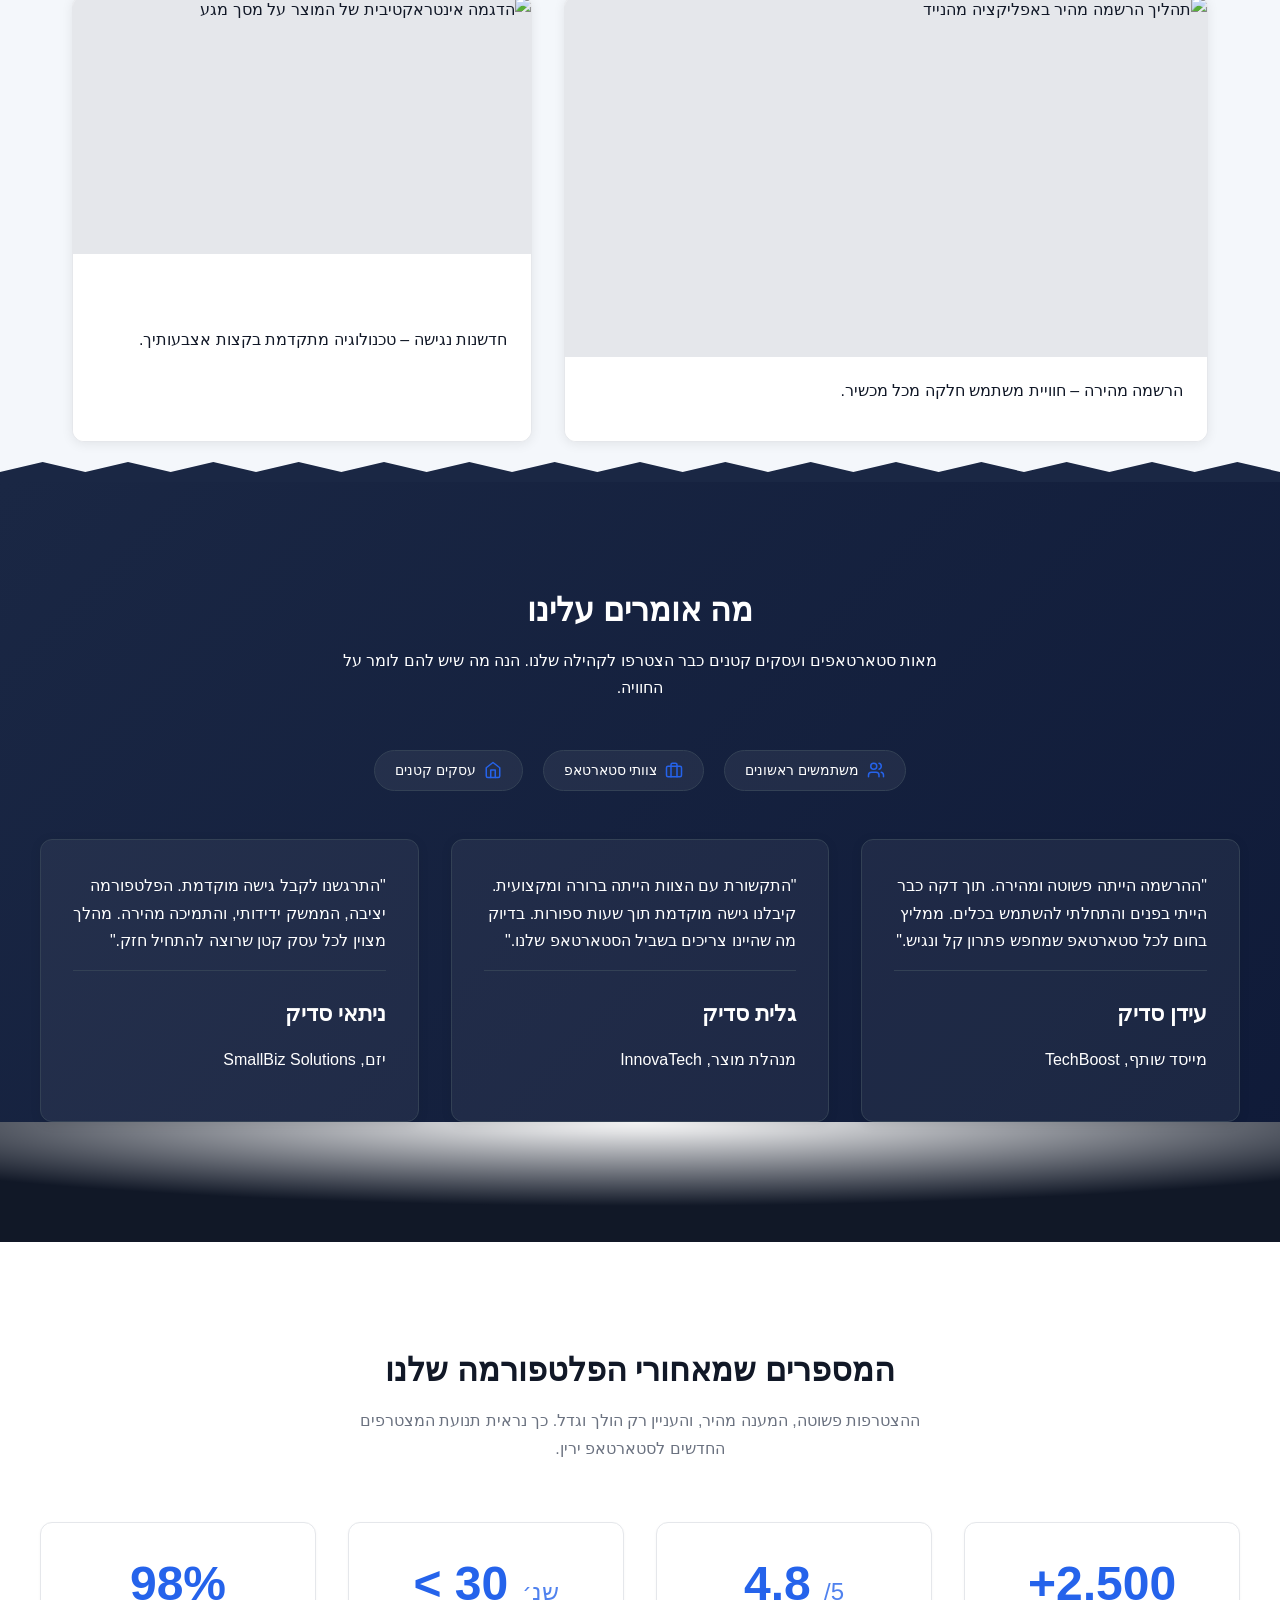
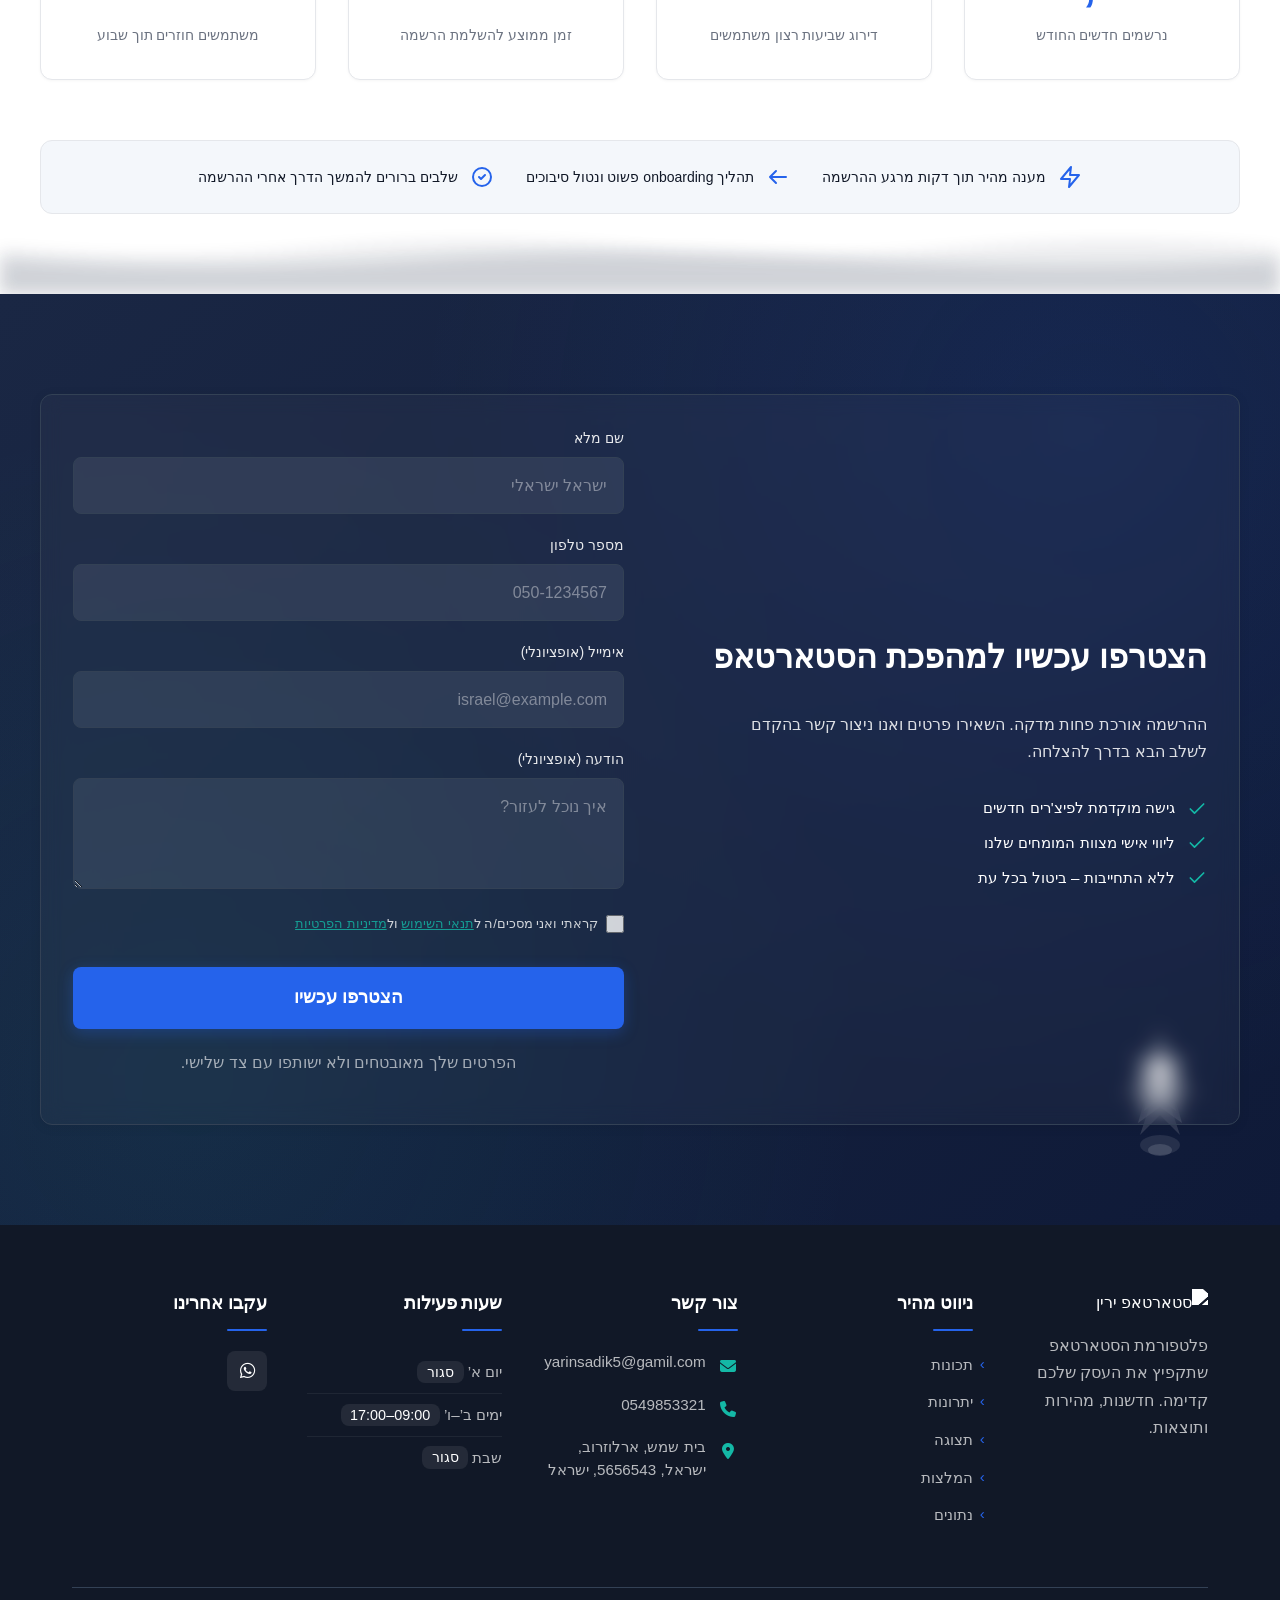
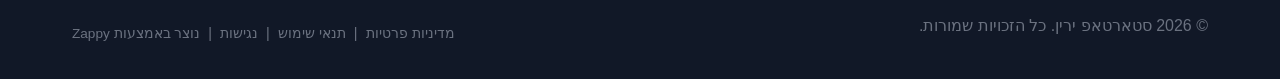
==== commit b05de8e0: "Background sync: Progressive GitHub Sync" ====
--- a/public/index.html
+++ b/public/index.html
@@ -228,6 +228,7 @@
     <meta name="twitter:card" content="summary_large_image">
     <meta name="twitter:title" content="הצטרפו למהפכת הסטארטאפים — סטארטאפ ירין">
     <meta name="twitter:description" content="סטארטאפ ירין מזמין אתכם להירשם עכשיו עם שם ומספר טלפון ולהיות חלק מהדור הבא של חברות טכנולוגיות. גלו תמונות מעוררות השראה והתחילו את המסע שלכם עוד היום!">
+    <script type="application/ld+json">{"@context":"https://schema.org","@graph":[{"@type":"LocalBusiness","@id":"https://startup-yarin.zappy5.app#organization","name":"‏סטארטאפ ירין","url":"https://startup-yarin.zappy5.app","description":"A startup company looking to build a landing page with user registration functionality (phone number and name), featuring images throughout the site. The focus is on lead generation and sign-ups.","address":{"@type":"PostalAddress","streetAddress":"בית שמש, ארלוזרוב, ישראל, 5656543, ישראל"},"contactPoint":[{"@type":"ContactPoint","contactType":"customer service","email":"yarinsadik5@gamil.com","telephone":"0549853321"}]},{"@type":"WebSite","@id":"https://startup-yarin.zappy5.app#website","url":"https://startup-yarin.zappy5.app","name":"‏סטארטאפ ירין","publisher":{"@id":"https://startup-yarin.zappy5.app#organization"}},{"@type":"ContactPage","@id":"https://startup-yarin.zappy5.app#contactpage","url":"https://startup-yarin.zappy5.app","name":"הצטרפו למהפכת הסטארטאפים — סטארטאפ ירין","mainEntity":{"@id":"https://startup-yarin.zappy5.app#organization"},"potentialAction":{"@type":"CommunicateAction","target":{"@type":"EntryPoint","urlTemplate":"https://startup-yarin.zappy5.app/api/email/contact-form","actionPlatform":["http/method=POST"],"contentType":"application/json"},"instrument":[{"@type":"PropertyValue","name":"name","propertyID":"text","valueRequired":true,"description":"ישראל ישראלי"},{"@type":"PropertyValue","name":"phone","propertyID":"tel","valueRequired":true,"description":"050-1234567"},{"@type":"PropertyValue","name":"email","propertyID":"email","valueRequired":false,"description":"israel@example.com"},{"@type":"PropertyValue","name":"message","propertyID":"textarea","valueRequired":false,"description":"איך נוכל לעזור?"},{"@type":"PropertyValue","name":"privacy_consent","propertyID":"checkbox","valueRequired":true}]}}]}</script>
     <meta property="og:type" content="website">
   <meta property="og:locale" content="he_IL">
   
@@ -1273,12 +1274,12 @@
             <span class="contact-text"><a href="tel:0549853321">0549853321</a></span>
           </li>
           <li><a href="/"><span class="contact-icon"><i class="fas fa-map-marker-alt"></i></span>
-            <span class="contact-text">[business_address]</span></a></li>
+            <span class="contact-text">בית שמש, ארלוזרוב, ישראל, 5656543, ישראל</span></a></li>
         </ul>
       </div>
 
       <!-- Business Hours -->
-      <div class="footer-col footer-hours-col zappy-hours-hidden" style="display: none">
+      <div class="footer-col footer-hours-col">
         <h4>שעות פעילות</h4>
         <ul class="footer-hours"><li><a href="/"><span class="hours-day">יום א’</span> <span class="hours-time">סגור</span></a></li>
 <li><a href="/"><span class="hours-day">ימים ב’–ו’</span> <span class="hours-time">09:00–17:00</span></a></li>
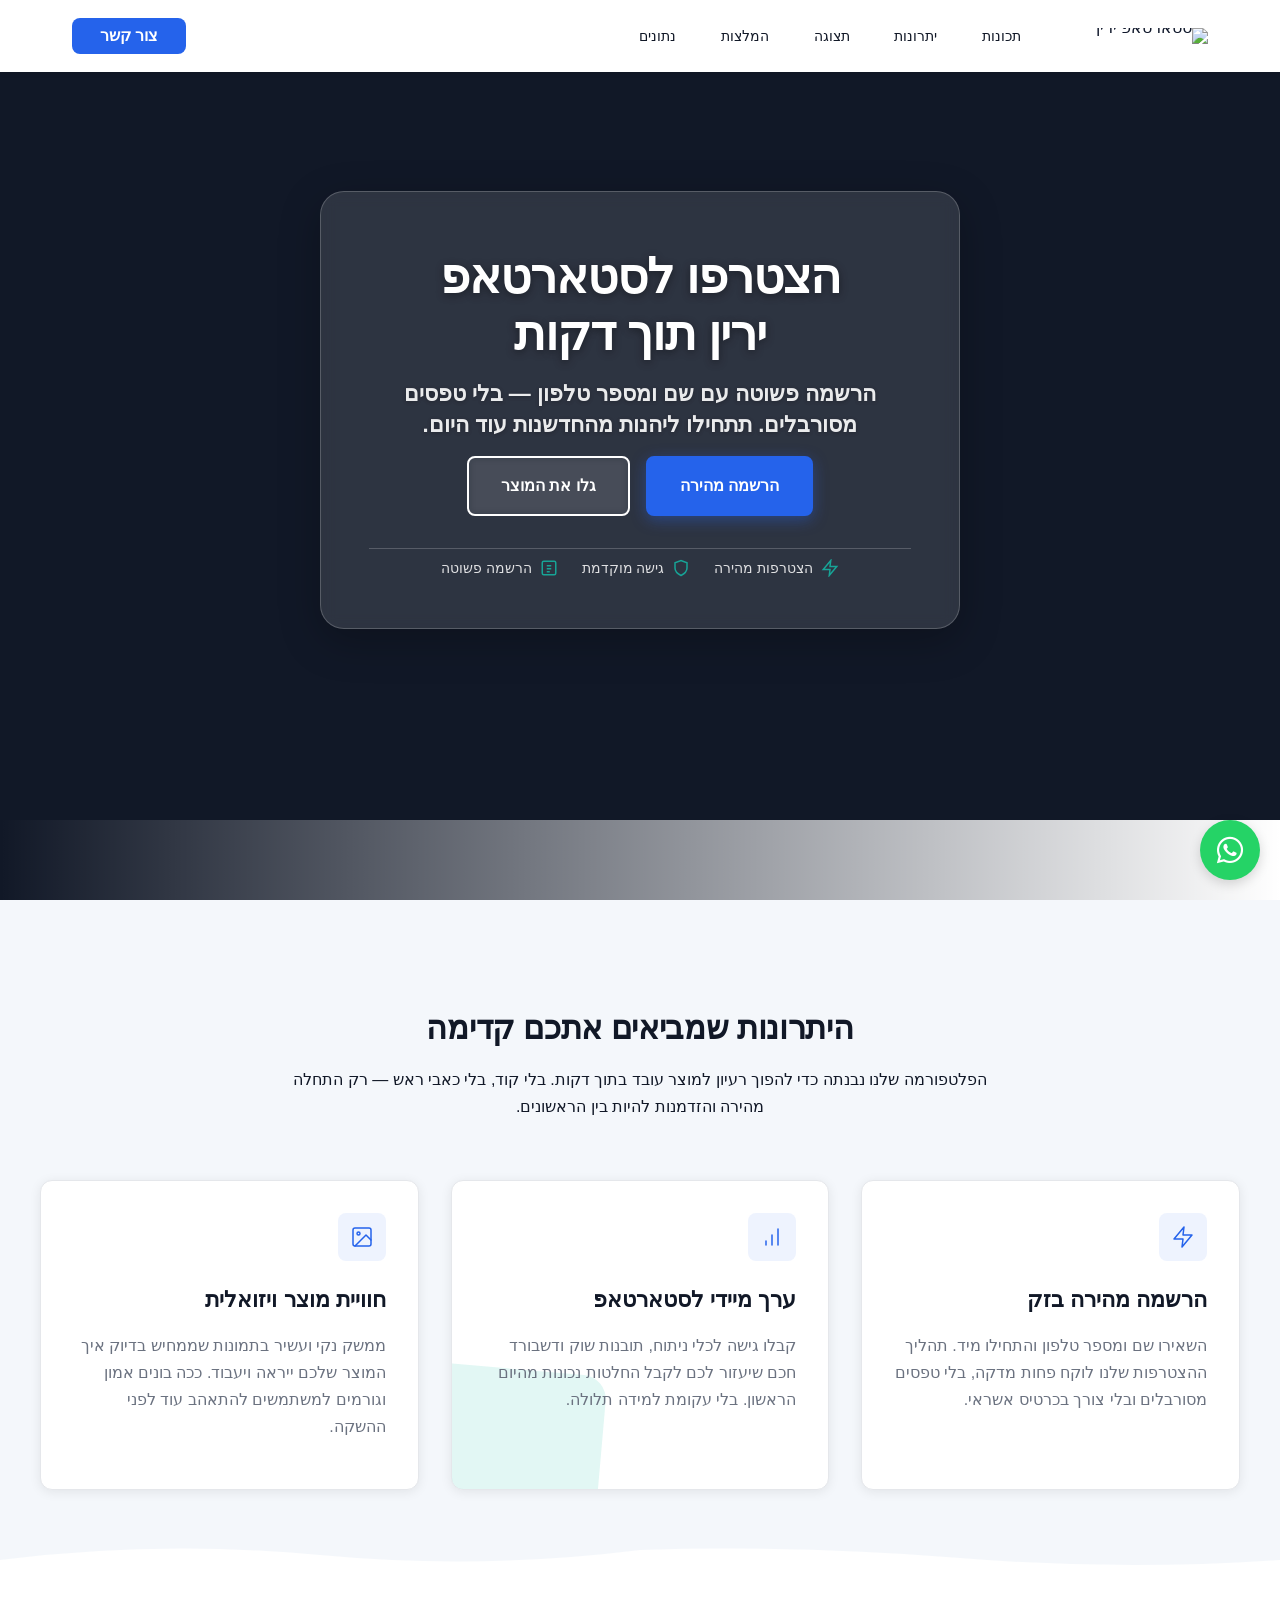
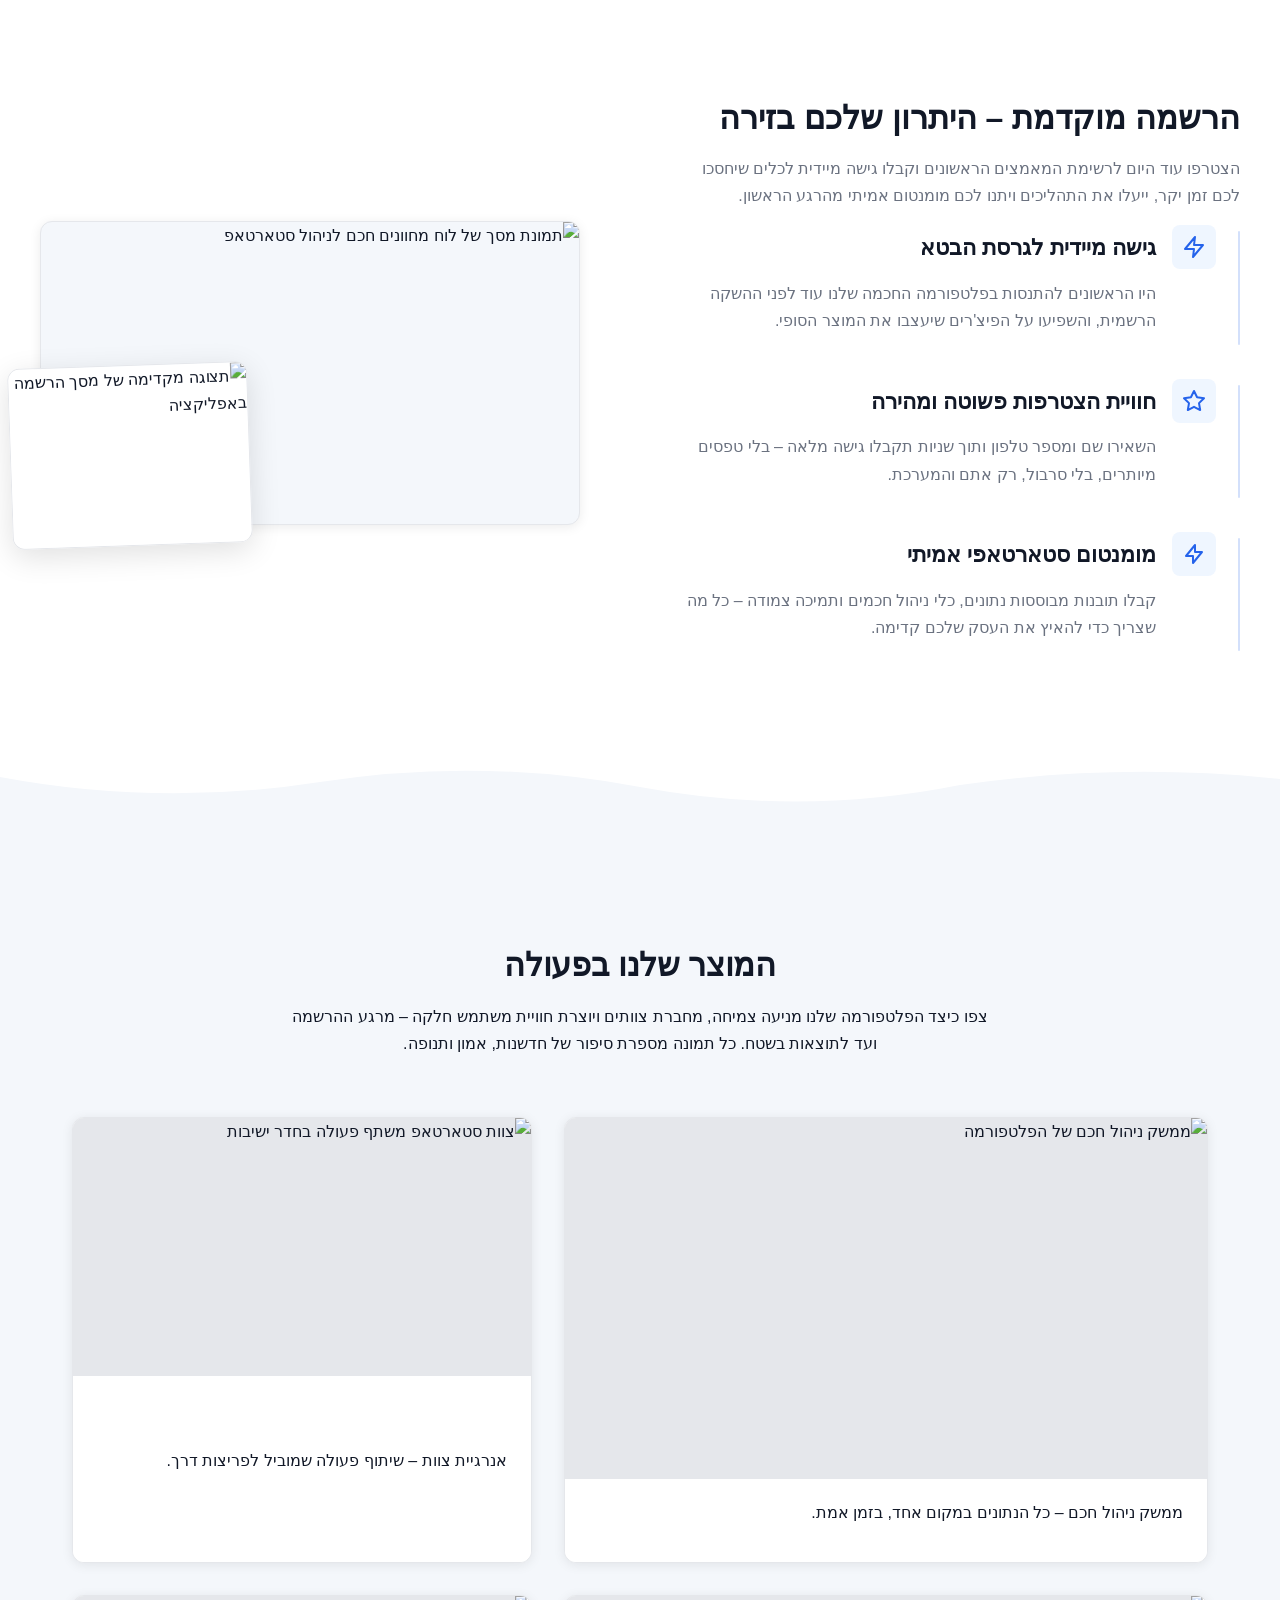
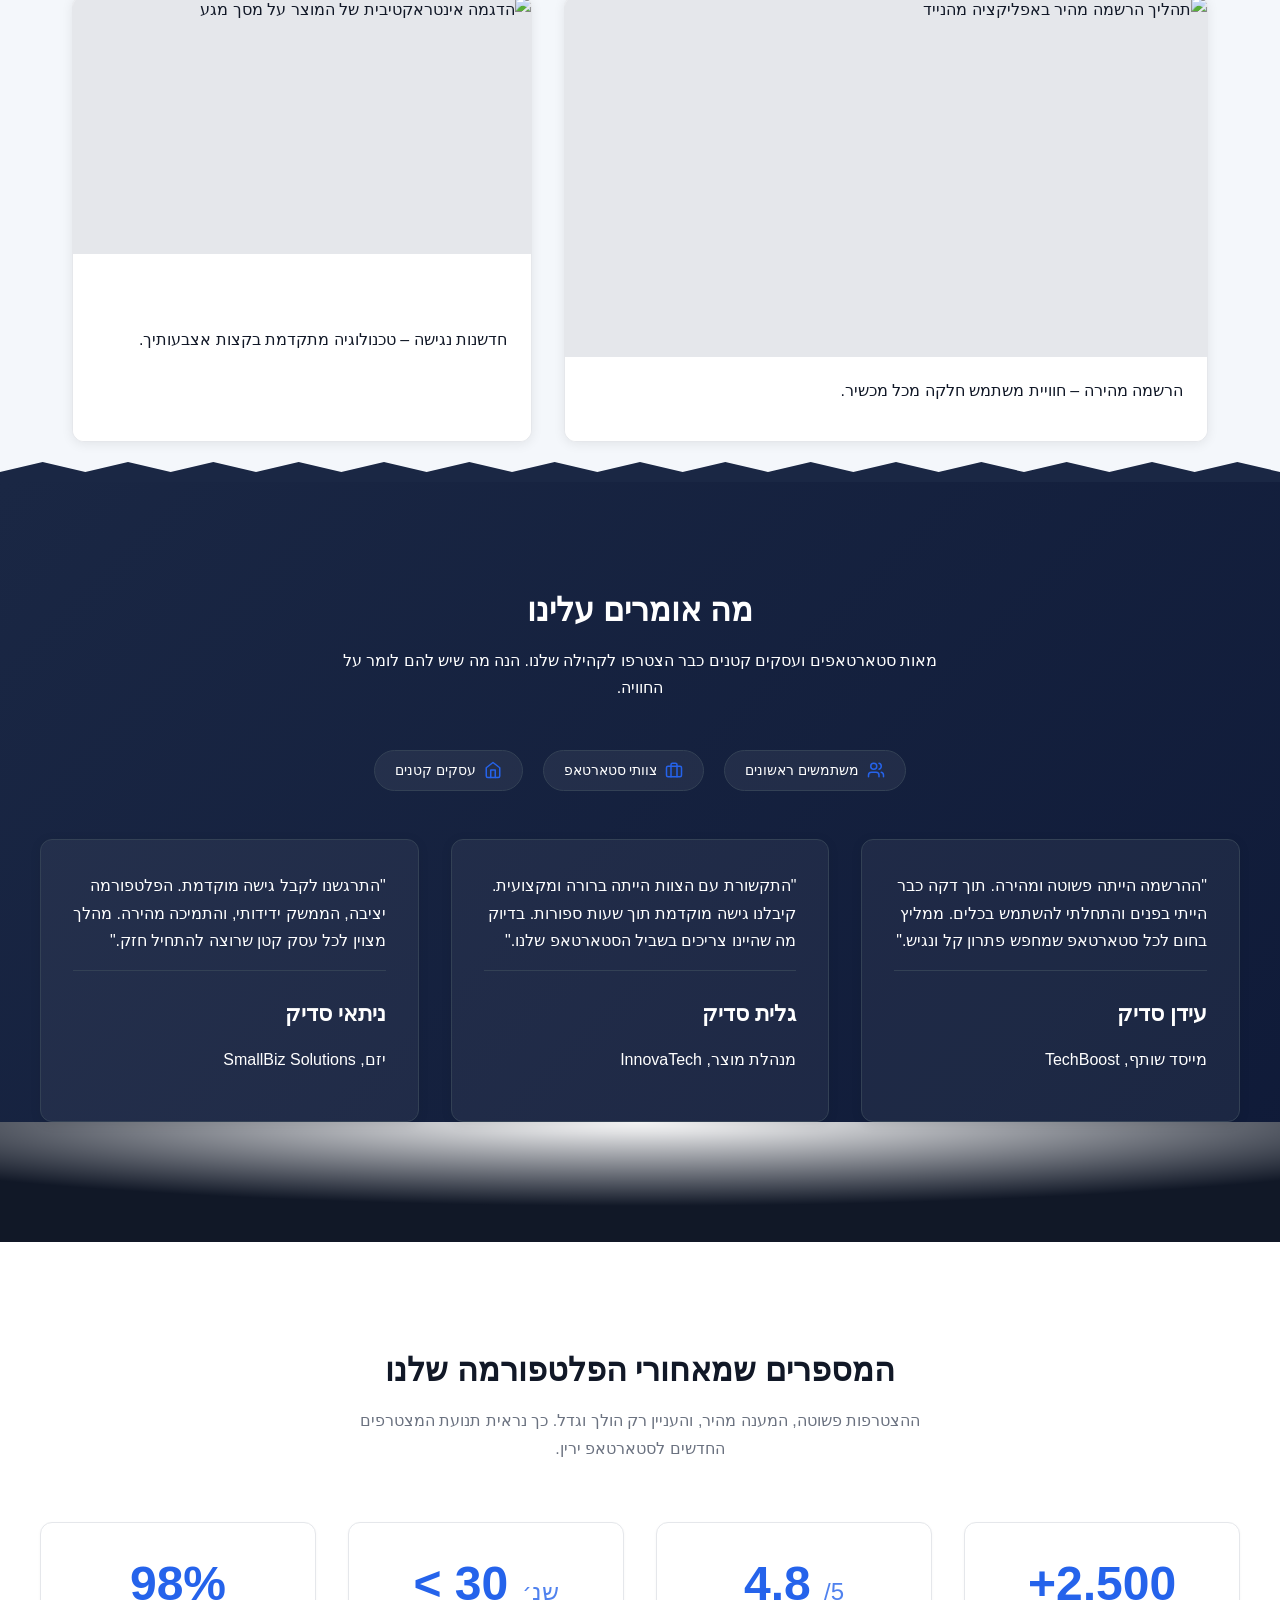
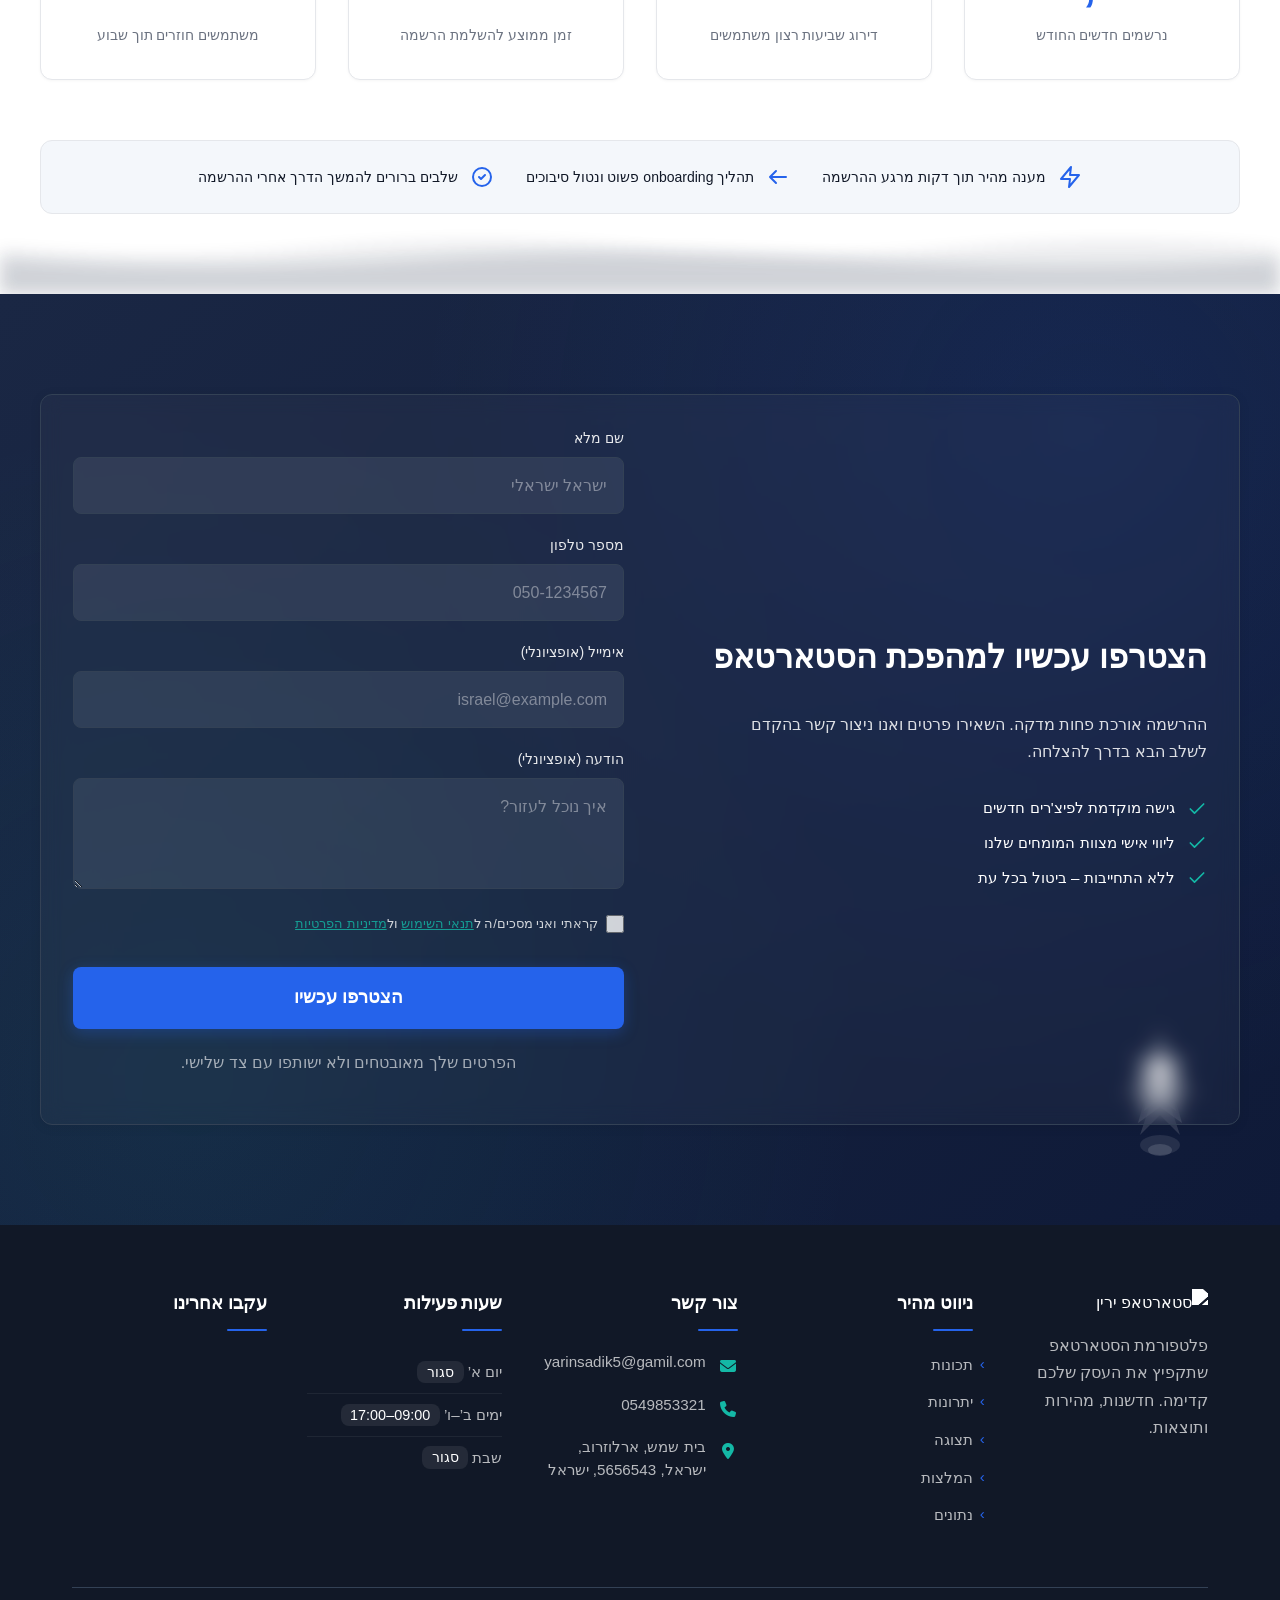
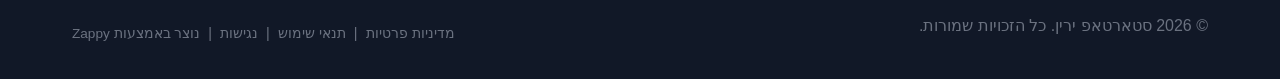
==== commit 601bd355: "Background sync: Progressive GitHub Sync" ====
--- a/public/index.html
+++ b/public/index.html
@@ -1292,7 +1292,7 @@
         <div class="footer-social">
           <a href="#" aria-label="Facebook" data-zappy-social-placeholder="true" style="display:none !important;"><i class="fab fa-facebook-f"></i></a>
           <a href="#" aria-label="Instagram" data-zappy-social-placeholder="true" style="display:none !important;"><i class="fab fa-instagram"></i></a>
-          <a href="https://wa.me/972549853321" aria-label="WhatsApp" data-zappy-social-placeholder="true"><i class="fab fa-whatsapp"></i></a>
+          <a href="#" aria-label="WhatsApp" data-zappy-social-placeholder="true" style="display:none !important;"><i class="fab fa-whatsapp"></i></a>
         </div>
       </div>
     </div>
